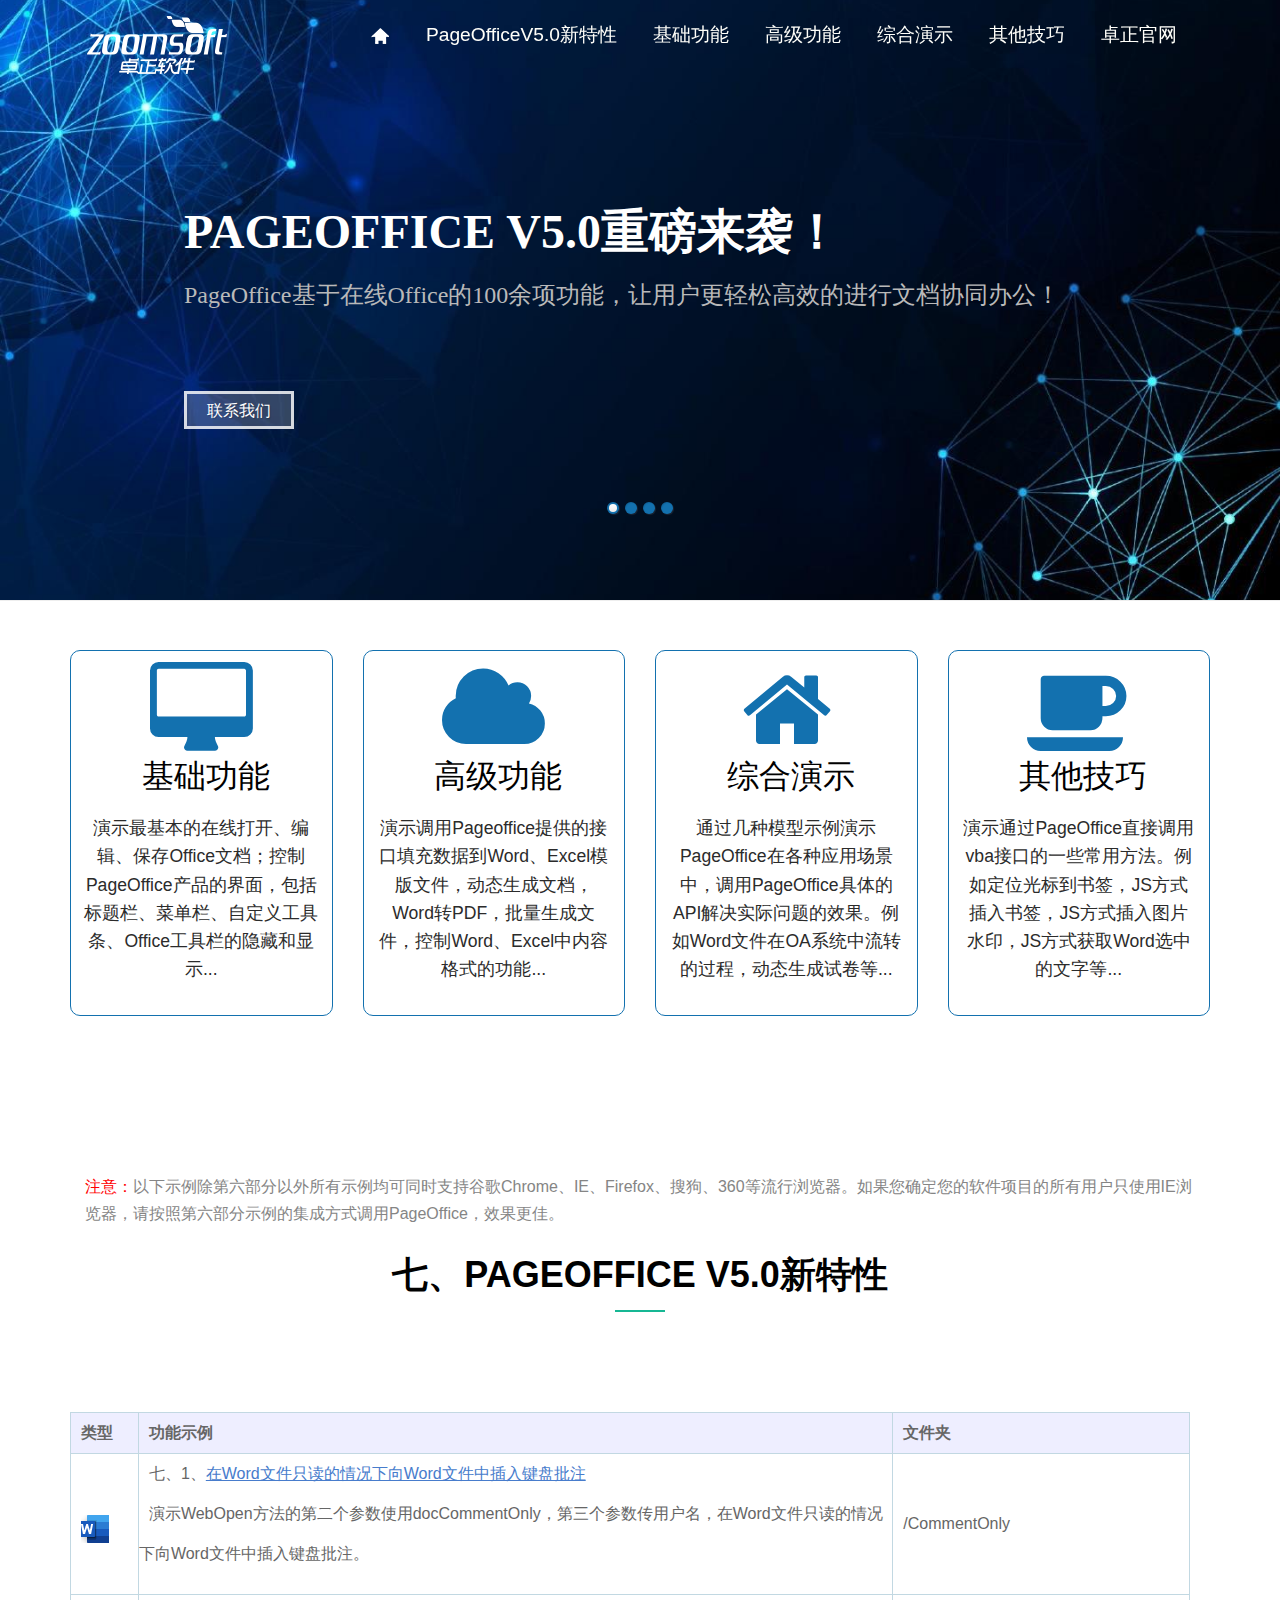
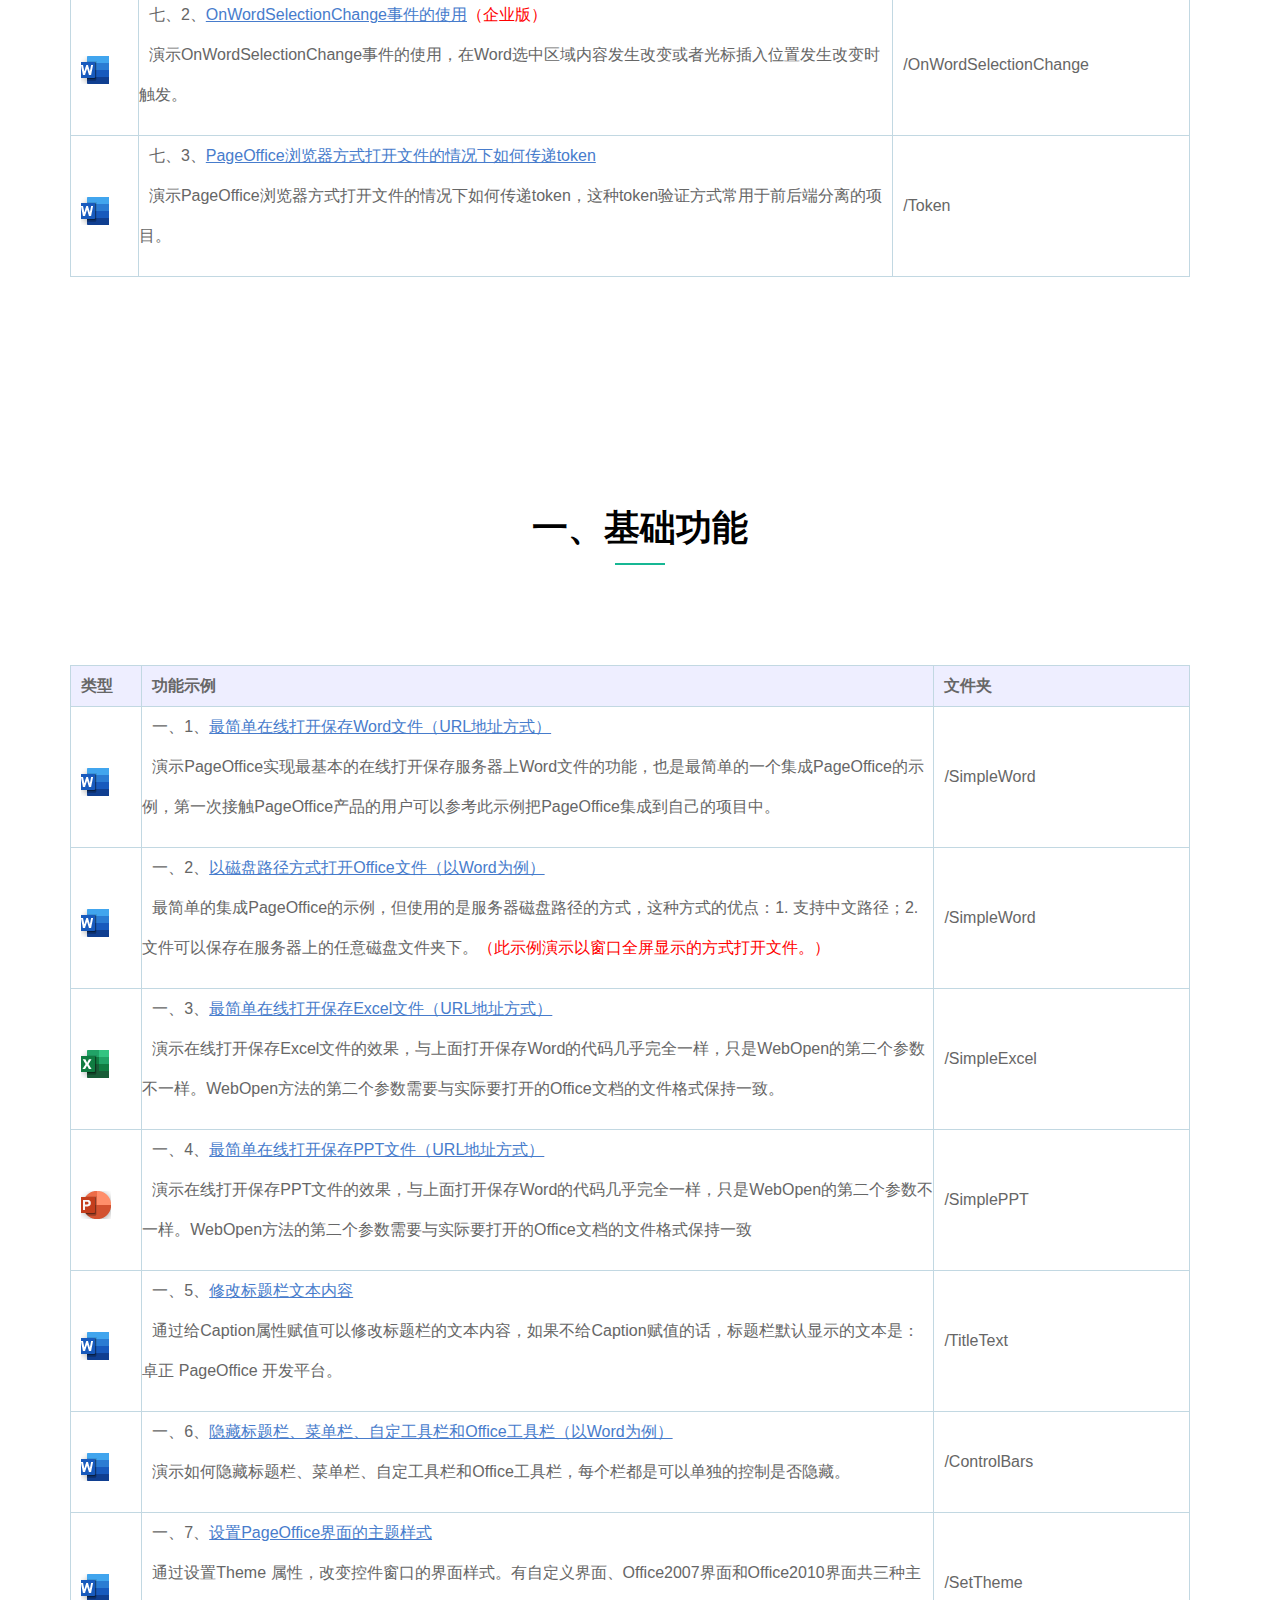
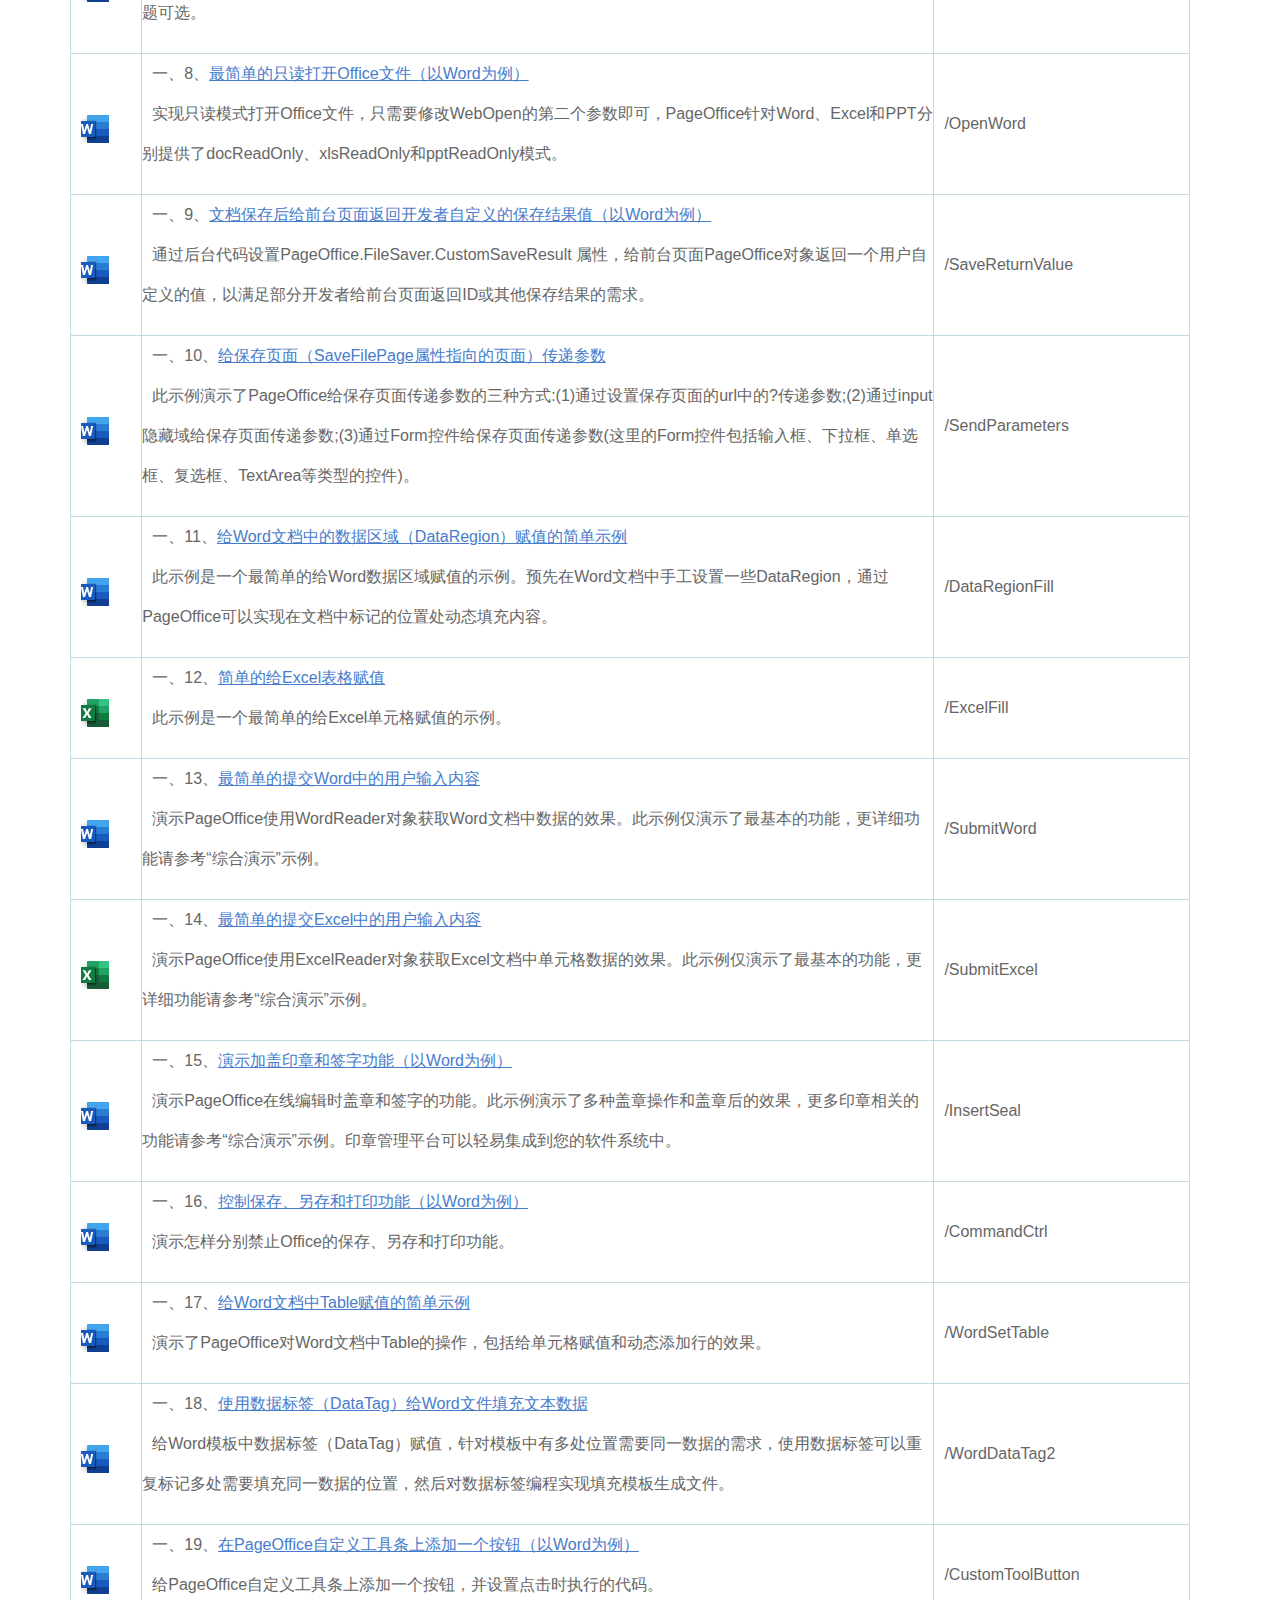
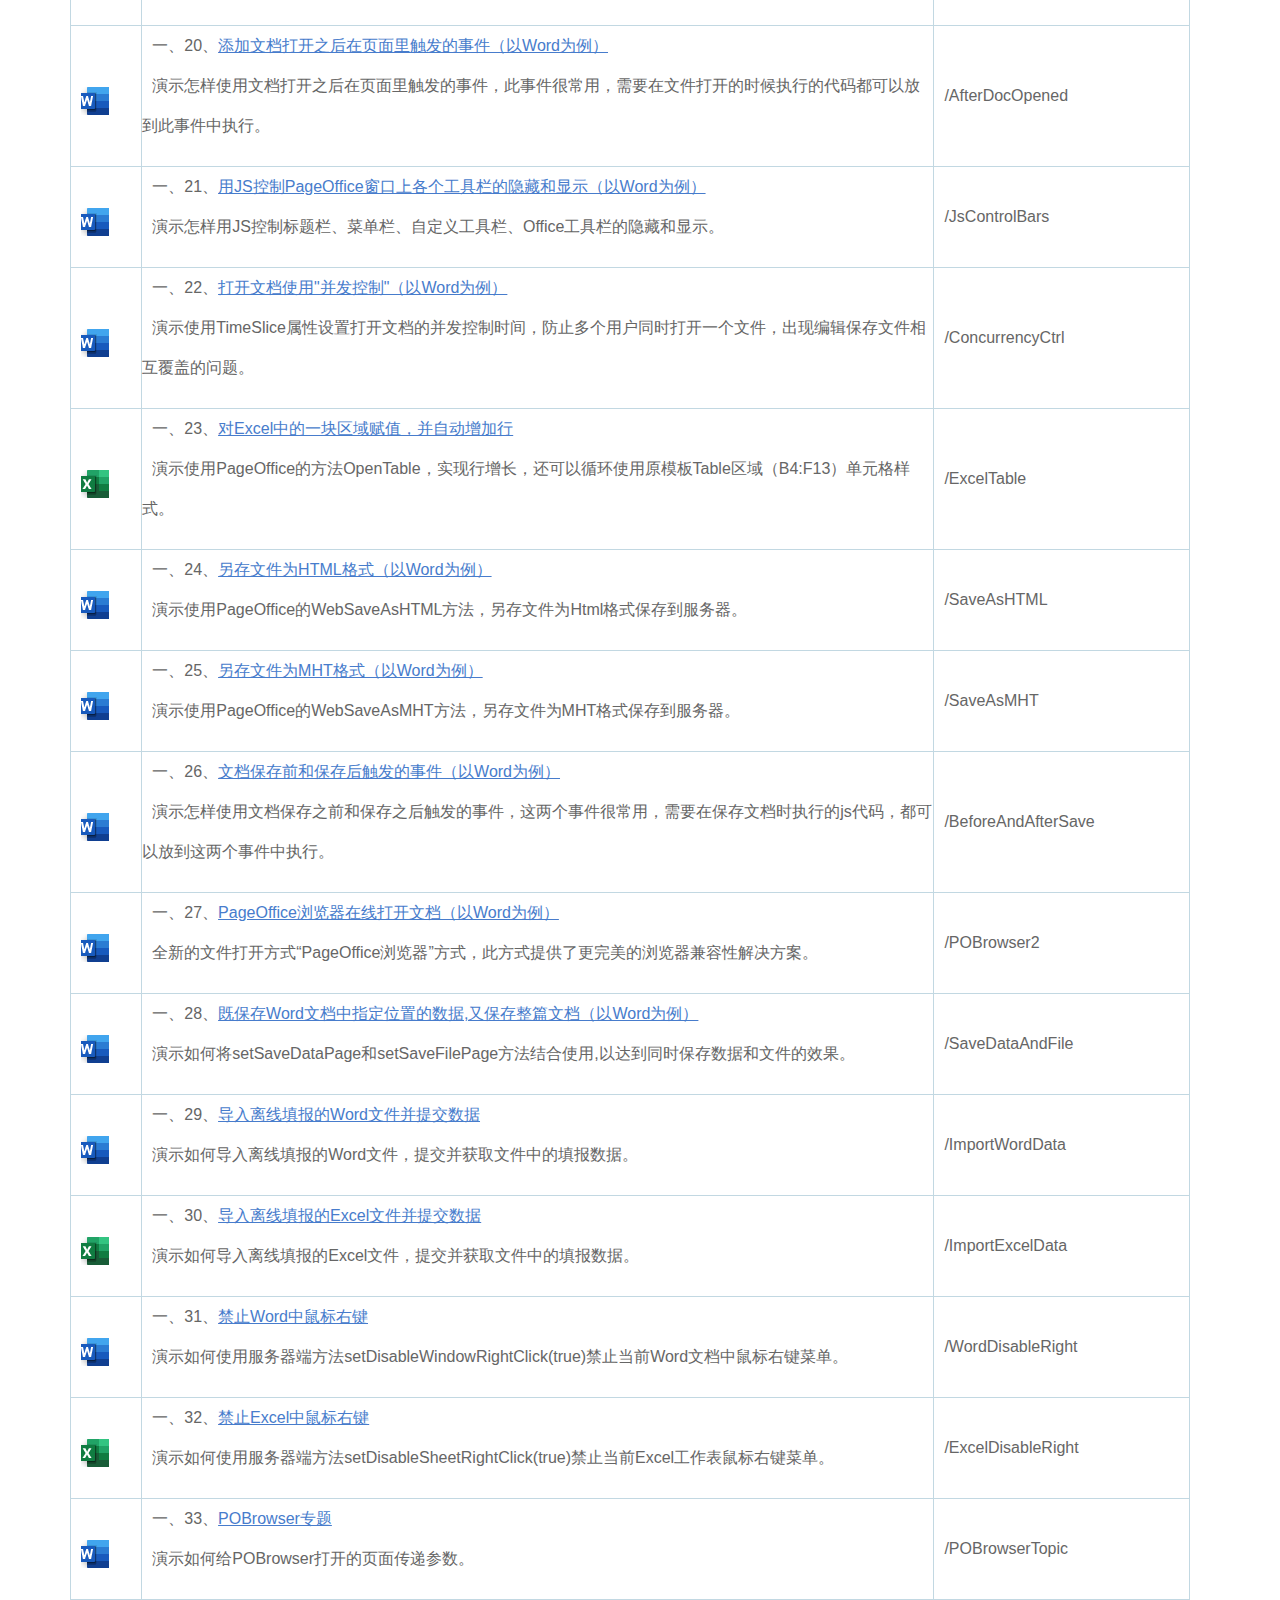
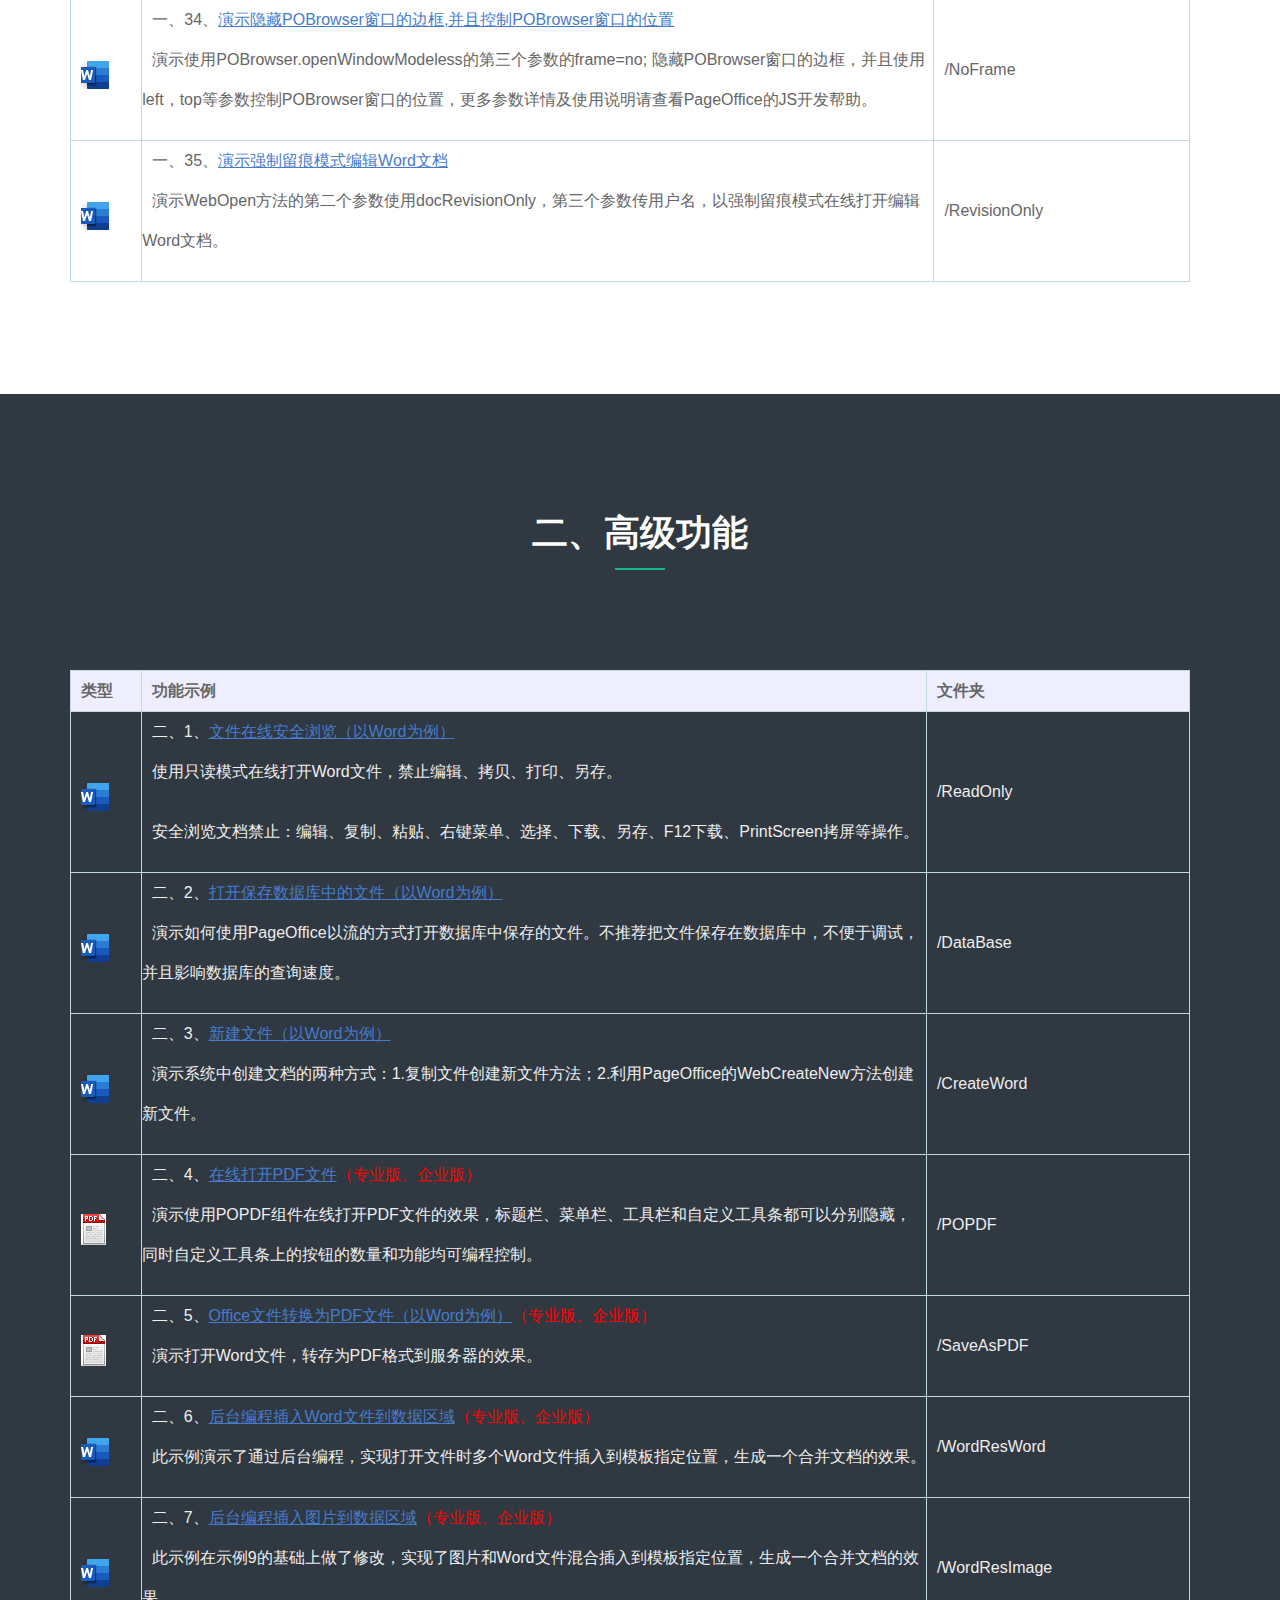
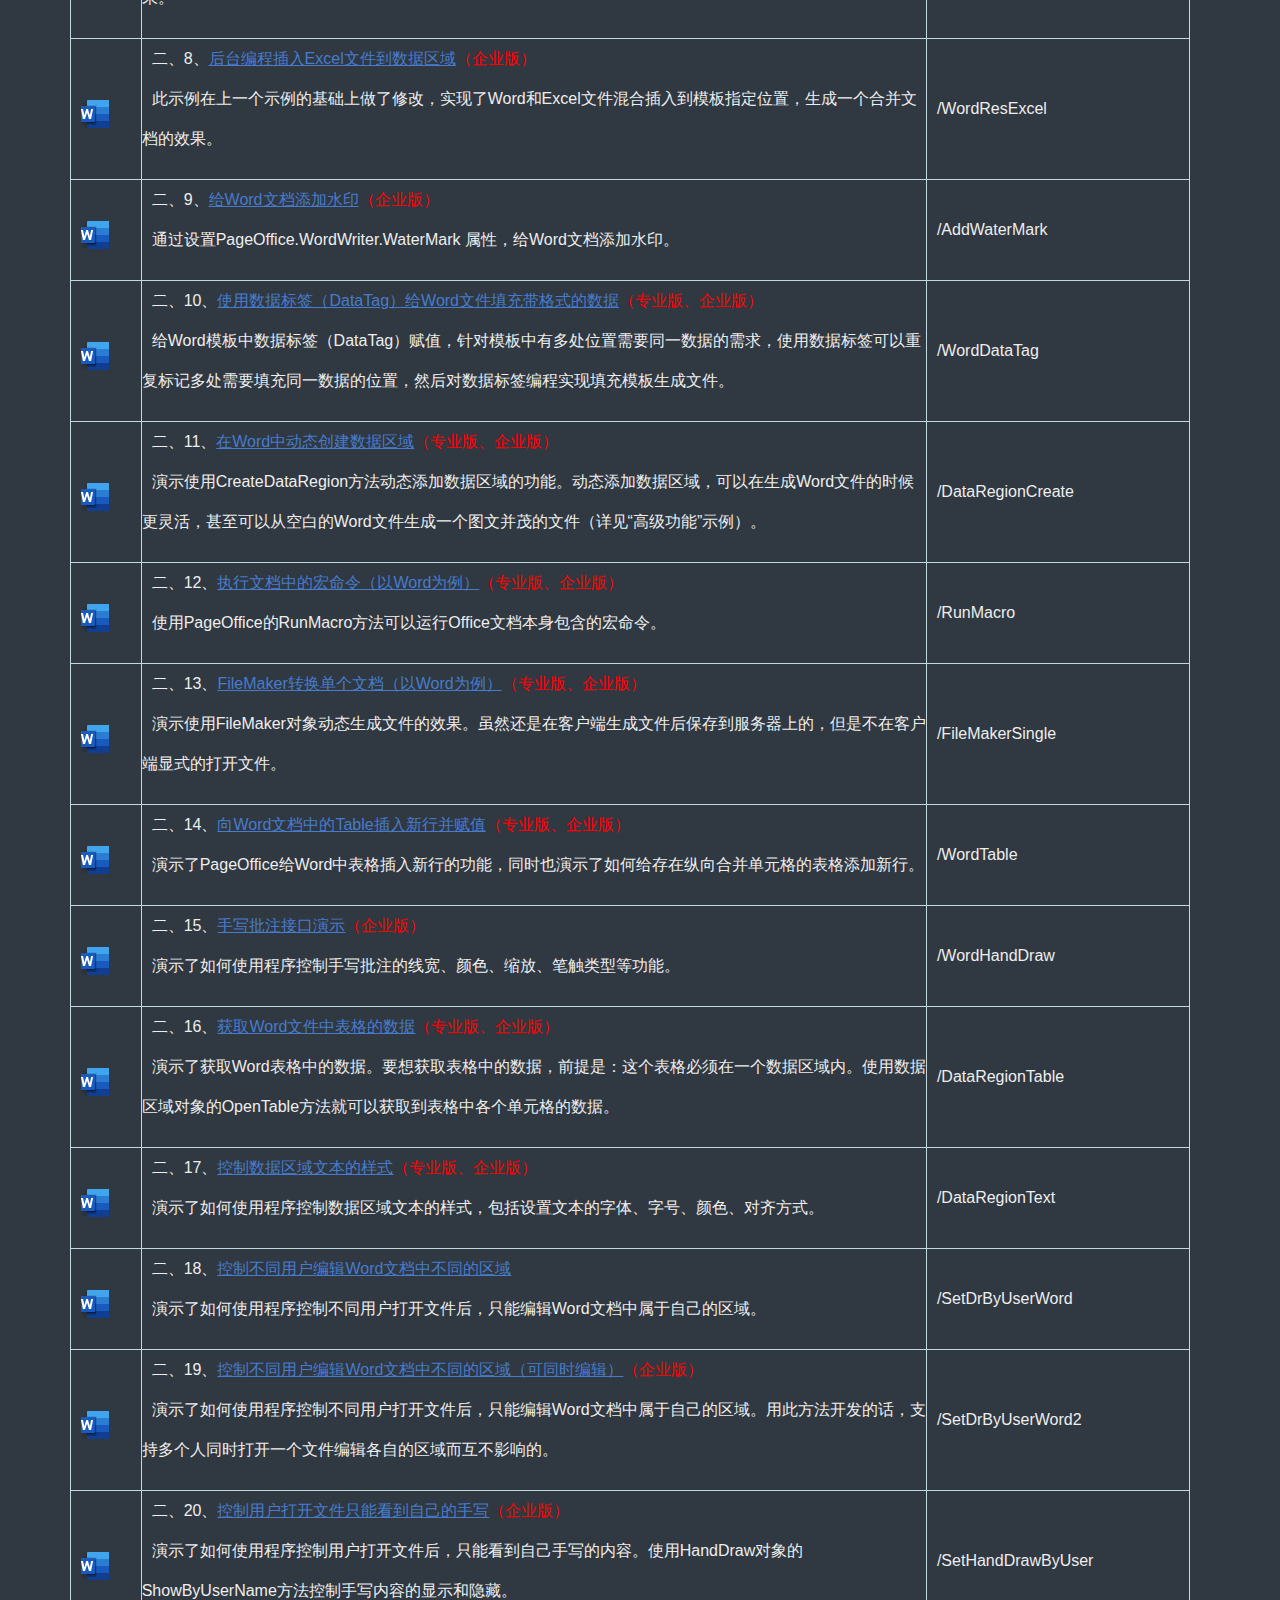
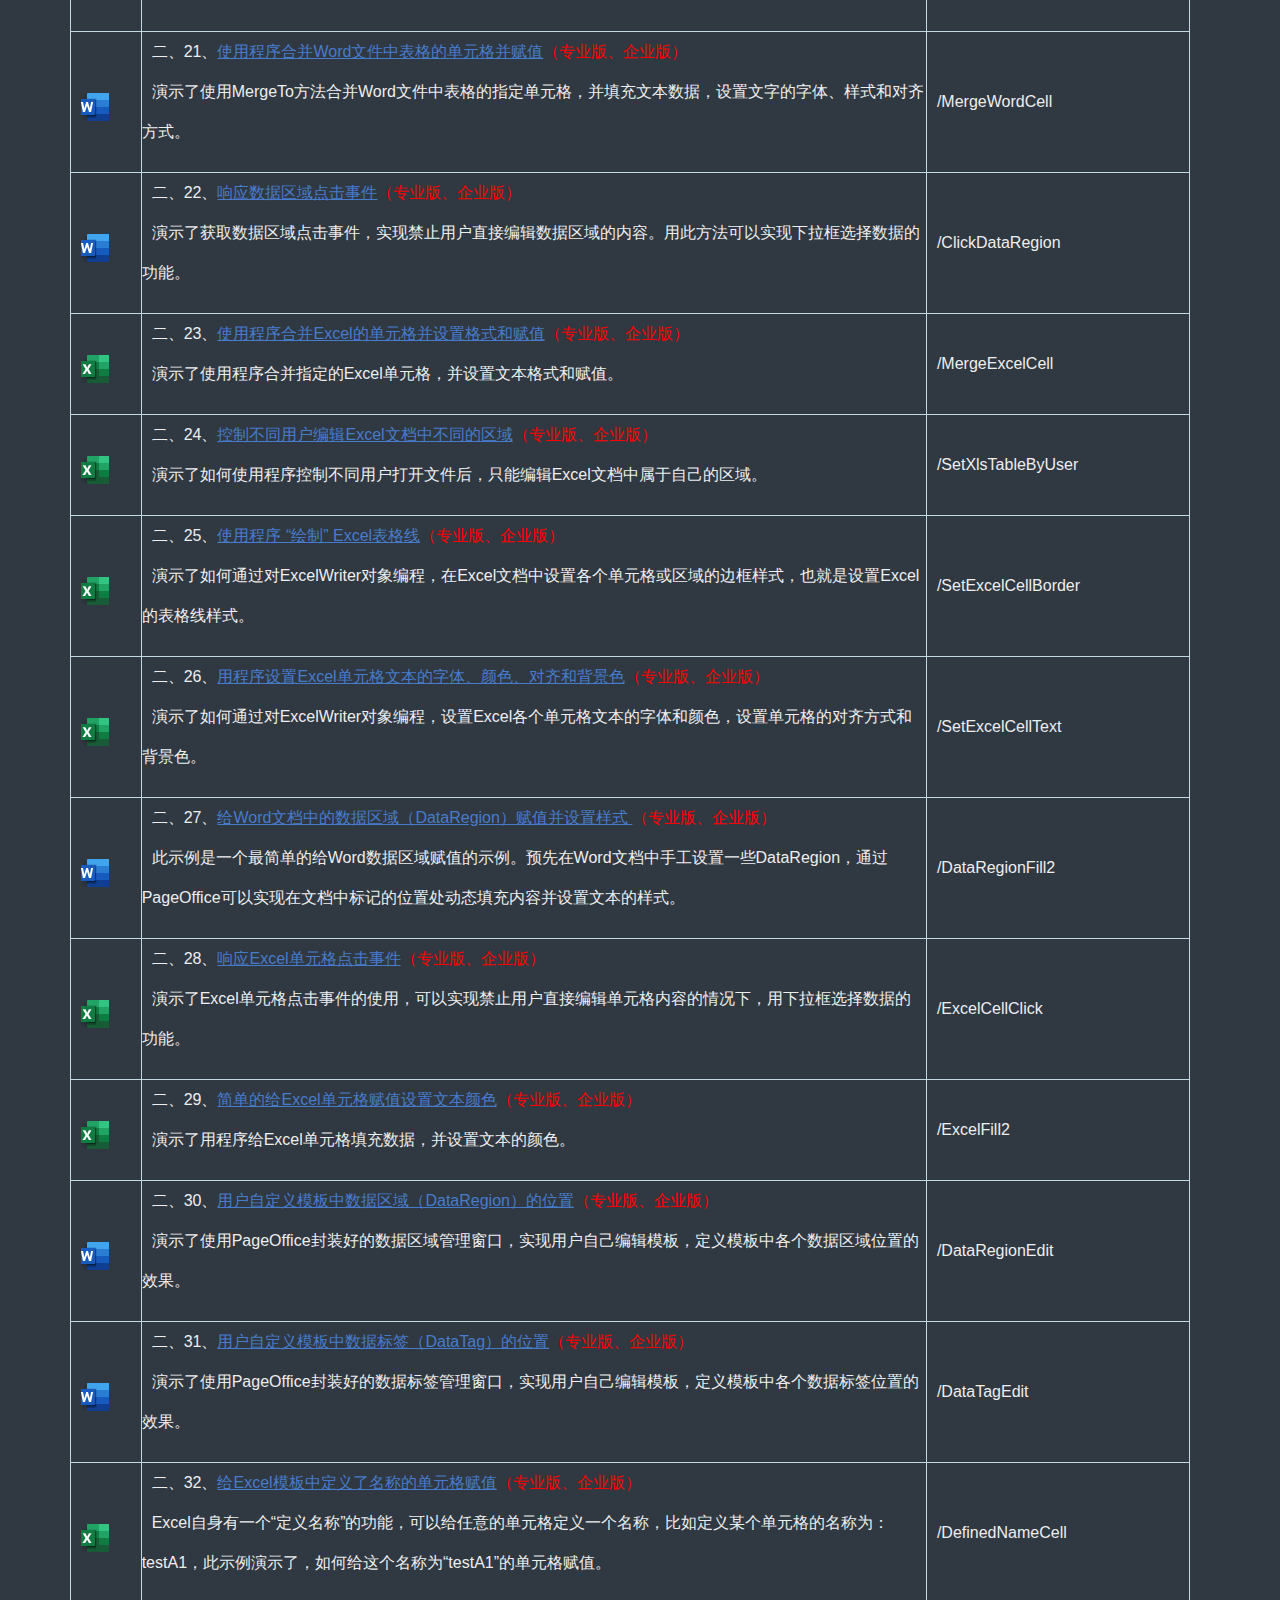
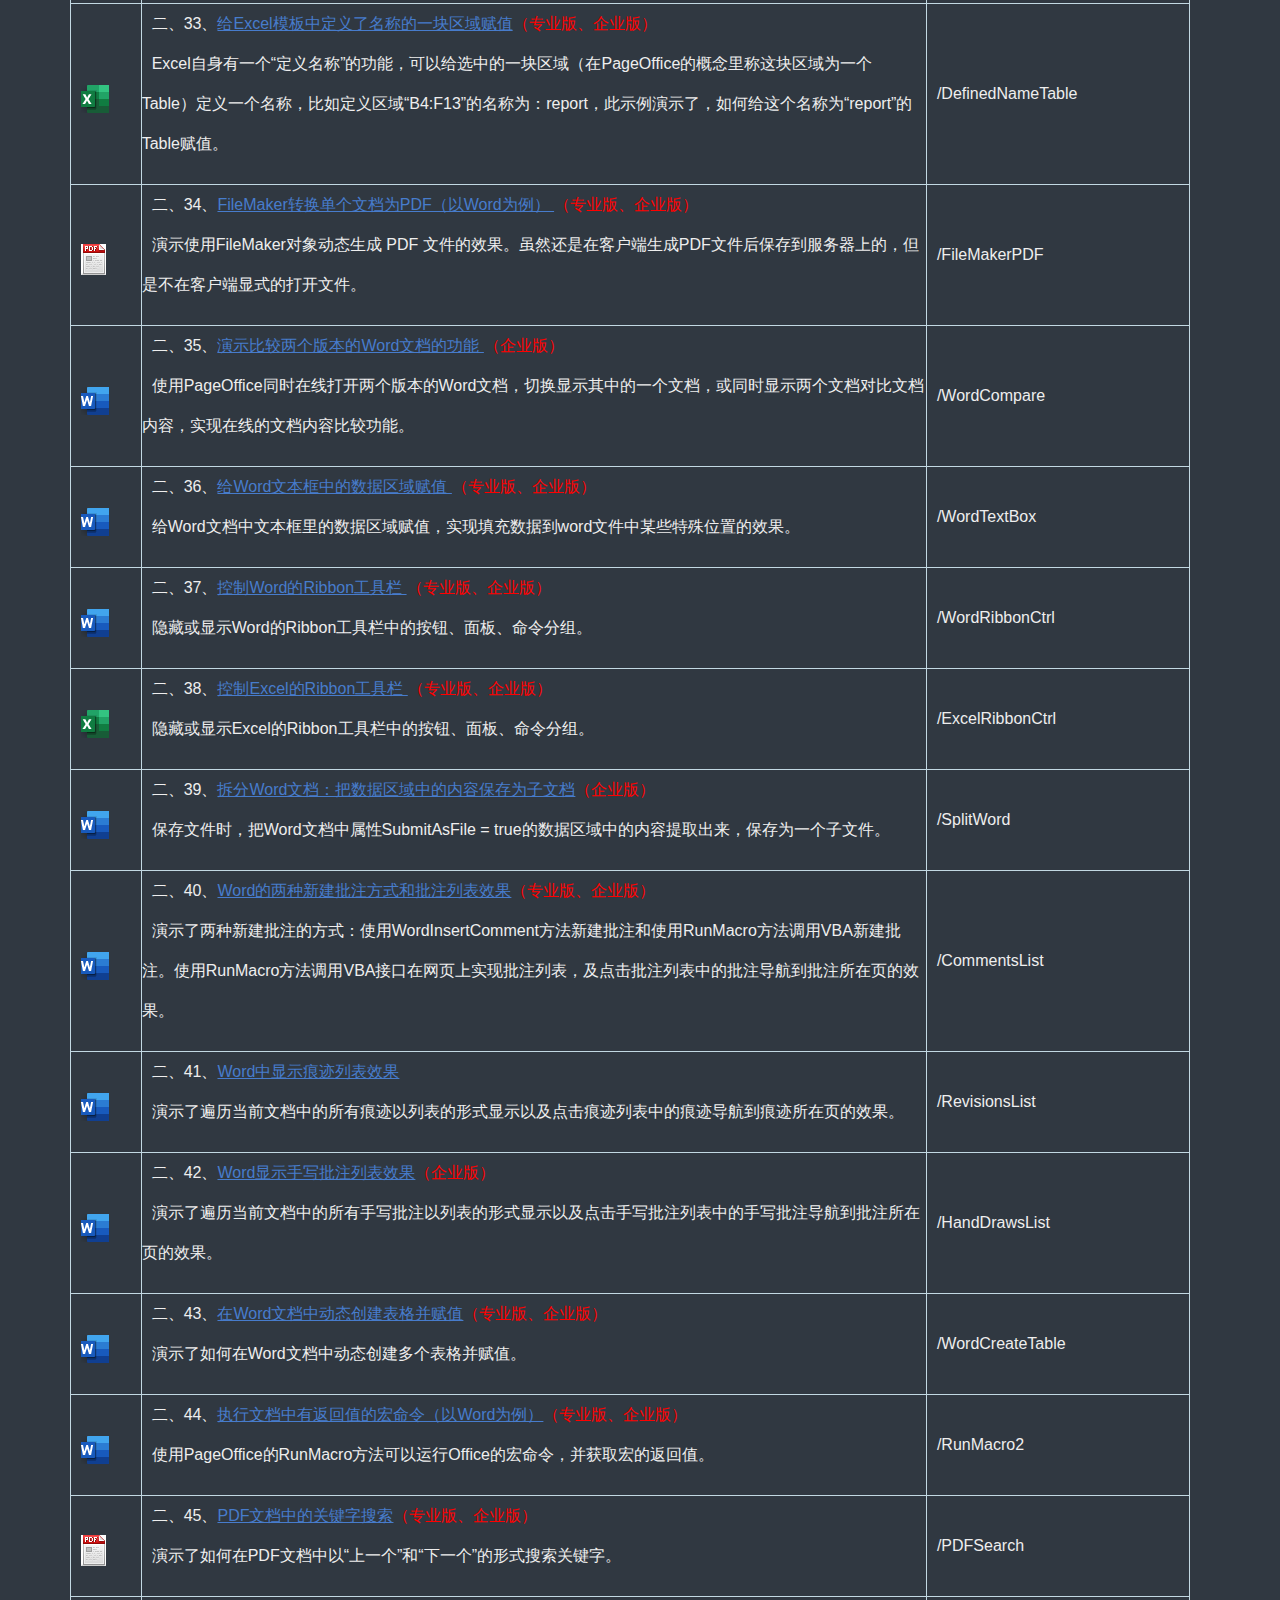
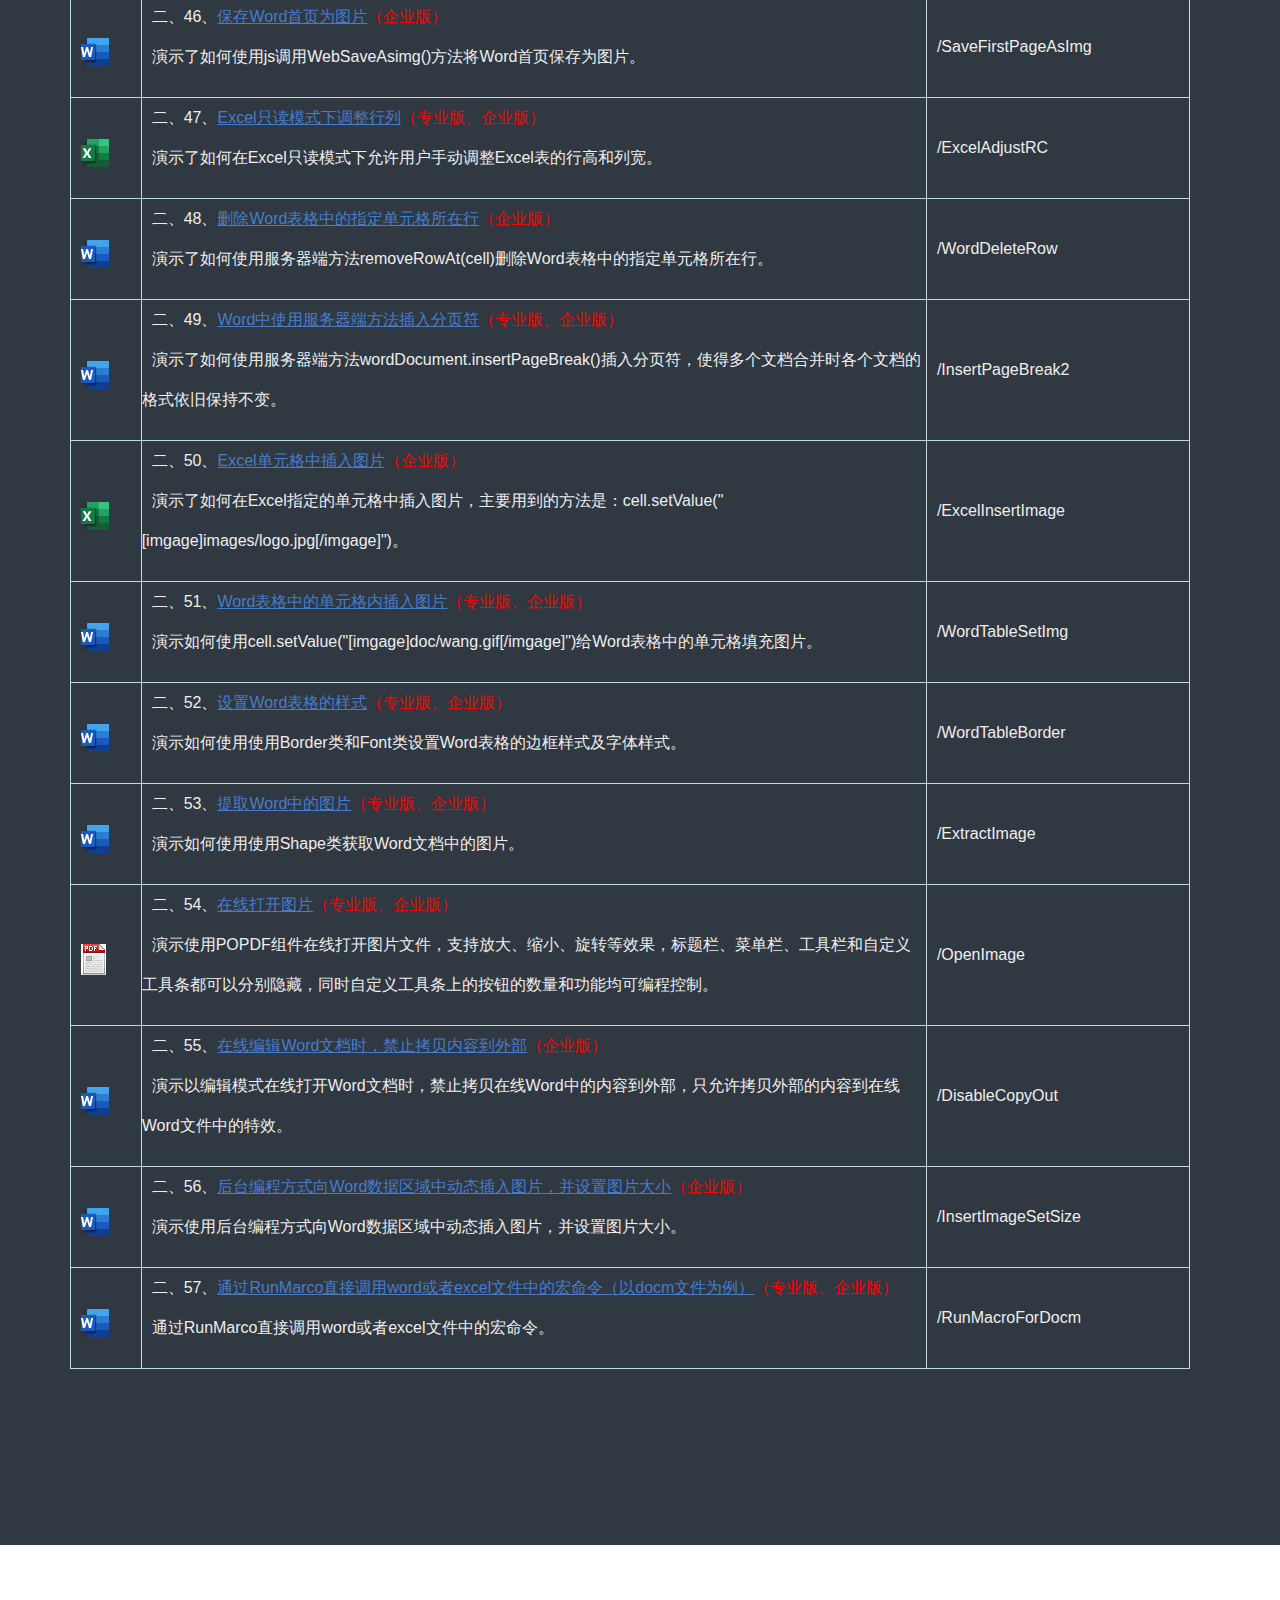
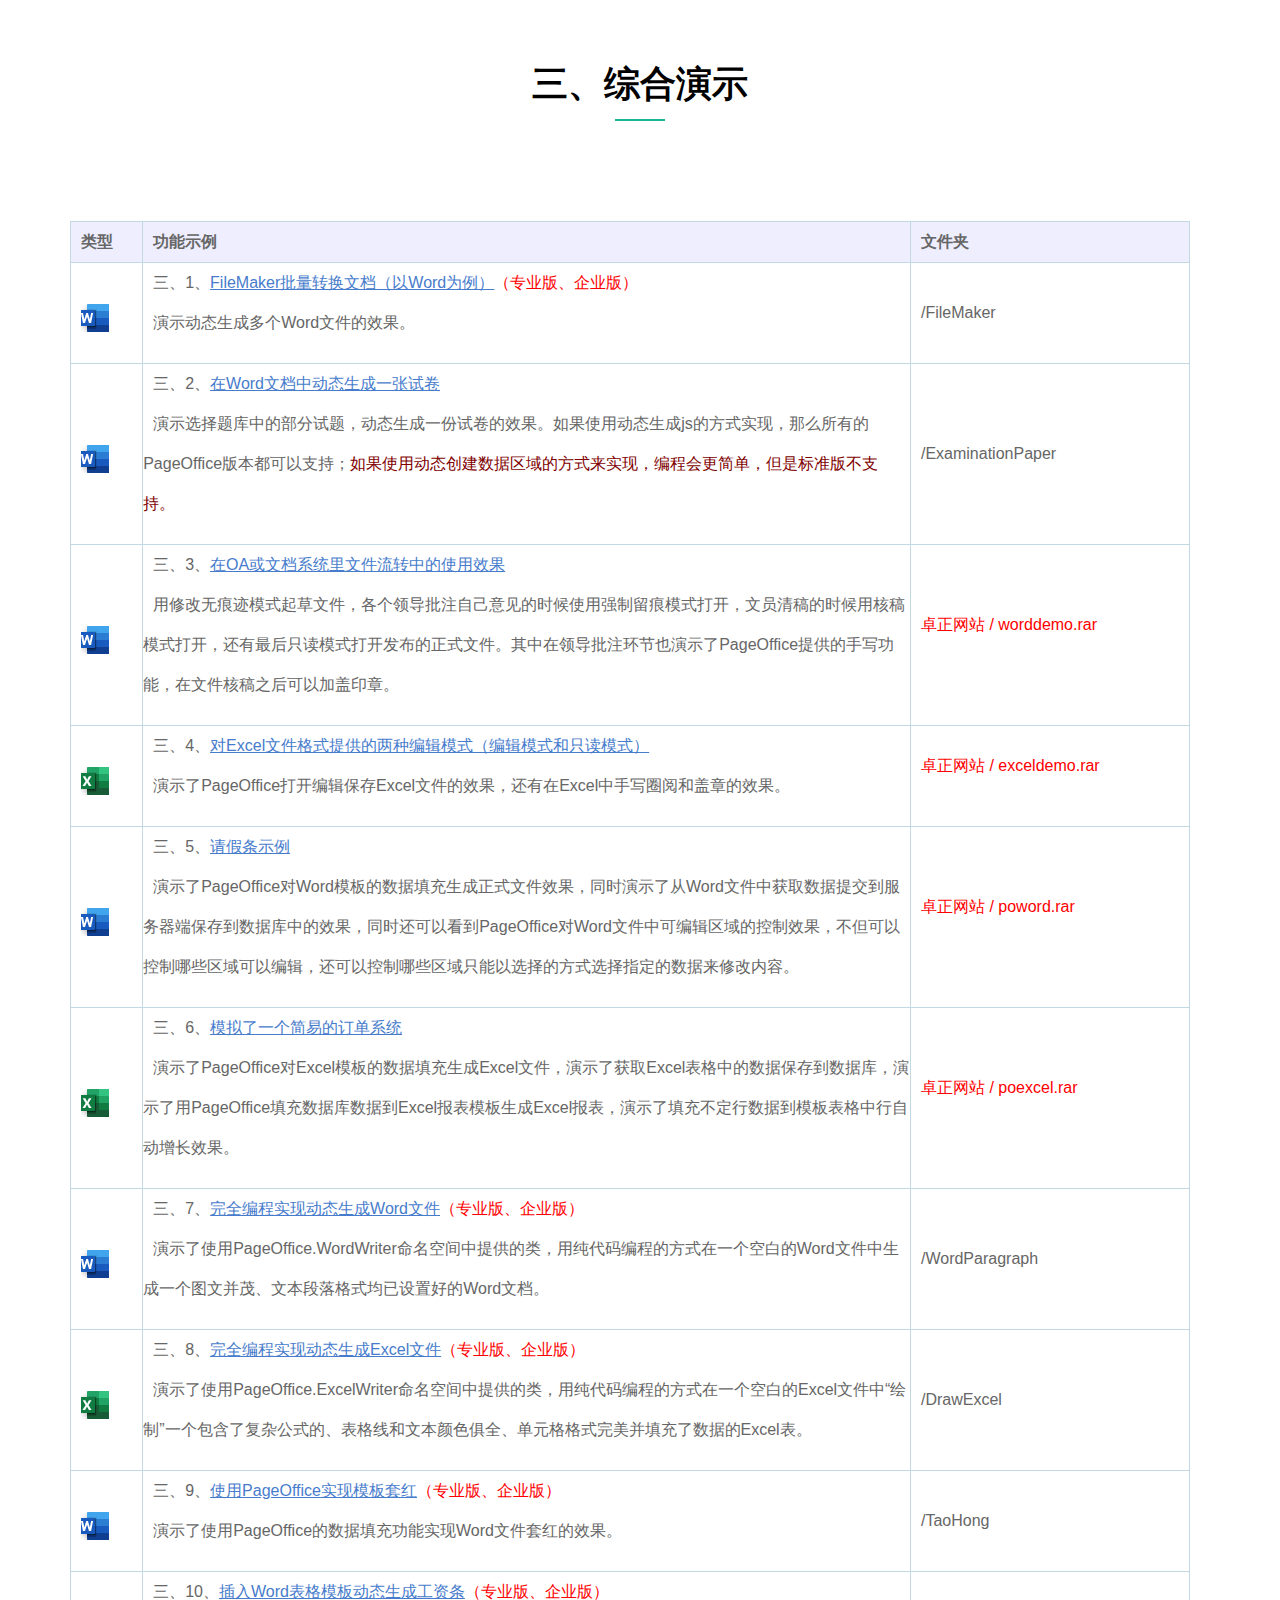
==== index.html @ b0619dce "第一次添加项目" ====
﻿<!doctype html>
<!--[if IE 7 ]>
<html lang="en-gb" class="isie ie7 oldie no-js"> <![endif]-->
<!--[if IE 8 ]>
<html lang="en-gb" class="isie ie8 oldie no-js"> <![endif]-->
<!--[if IE 9 ]>
<html lang="en-gb" class="isie ie9 no-js"> <![endif]-->
<!--[if (gt IE 9)|!(IE)]><!-->
<html lang="en-gb" class="no-js"> <!--<![endif]-->
<head>
    <meta charset="utf-8">
<meta http-equiv="Content-Security-Policy"  content="script-src-elem 'self' 'unsafe-inline' http://127.0.0.1:57070"/>
    <meta name="viewport" content="width=device-width, initial-scale=1, maximum-scale=1">
    <!--[if lt IE 9]>
    <meta http-equiv="X-UA-Compatible" content="IE=edge,chrome=1">
    <![endif]-->
    <title>PageOffice V5.0示例</title>
    <meta name="description" content="">
    <meta name="author" content="WebThemez">
    <!--[if lt IE 9]>
    <script src="http://html5shim.googlecode.com/svn/trunk/html5.js"></script>
    <![endif]-->
    <!--[if lte IE 8]>
    <script type="text/javascript" src="http://explorercanvas.googlecode.com/svn/trunk/excanvas.js"></script>
    <![endif]-->
    <link rel="stylesheet" href="css/bootstrap.min.css"/>
    <link rel="stylesheet" type="text/css" href="css/isotope.css" media="screen"/>
    <link rel="stylesheet" href="js/fancybox/jquery.fancybox.css" type="text/css" media="screen"/>
    <link rel="stylesheet" type="text/css" href="css/da-slider.css"/>
    <link rel="stylesheet" href="css/styles.css"/>
    <!-- Font Awesome -->
    <link href="font/css/font-awesome.min.css" rel="stylesheet">
    <!-- Samples5 Theme style  -->
    <link rel="stylesheet" href="css/style2.css">
    <link rel="stylesheet" href="css/style3.css">
    <link rel="shortcut icon" href="#"/>
    <!--pageoffice.js一定要引用--->
    <script type="text/javascript" src="pageoffice.js"></script>
</head>
<body>
<header class="header">
    <div id="main-nav">
        <nav class="navbar navbar-inverse container" role="navigation" style="margin: 0 auto;">
            <div class="navbar-header">
                <button type="button" id="nav-toggle" class="navbar-toggle" data-toggle="collapse"
                        data-target="#main-nav">
                    <span class="sr-only">Toggle navigation</span>
                    <span class="icon-bar"></span>
                    <span class="icon-bar"></span>
                    <span class="icon-bar"></span>
                </button>
                <a href="#" class="navbar-brand scroll-top logo"><img src="images/logo.png" alt="skytouch"/></a>
            </div>
            <!--/.navbar-header-->
            <div class="collapse navbar-collapse">
                <ul class="nav navbar-nav" id="mainNav" style="height:78px;">
                    <li class="active"><a href="#home" class="scroll-link"><img src="images/home.png"></a></li>
                    <li style="height:0;width:0;visibility:hidden;"><a href="#describe"
                                                                       class="scroll-link isotopeWrapper">功能描述</a></li>
                    <li><a href="#new" class="scroll-link">PageOfficeV5.0新特性</a></li>
                    <li><a href="#jichu" class="scroll-link">基础功能</a></li>
                    <li><a href="#gaoji" class="scroll-link">高级功能</a></li>
                    <li><a href="#zonghe" class="scroll-link">综合演示</a></li>
                    <li><a href="#qita" class="scroll-link">其他技巧</a></li>
                    <li><a href="http://www.zhuozhengsoft.com" target="_blank" class="scroll-link">卓正官网</a></li>
                </ul>
            </div>

            <!--/.navbar-collapse-->
        </nav>
        <!--/.navbar-->
    </div>
    <!--/.container-->
</header>
<!--/.header-->
<div id="#top"></div>
<section id="home" class="page-section">
    <div class="banner-container">
        <div class="container banner-content">
            <div id="da-slider" class="da-slider">
                <div class="da-slide">
                    <h2>PAGEOFFICE V5.0重磅来袭！</h2>
                    <p>PageOffice基于在线Office的100余项功能，让用户更轻松高效的进行文档协同办公！</p>
                    <a href="http://www.zhuozhengsoft.com/about/about/" target="_blank" class="da-link button-outline">联系我们</a>
                    <div class="da-img"></div>
                </div>
                <div class="da-slide">
                    <h2>新功能一</h2>
                    <p>PageOffice V5.0产品用户界面简洁大方，完美支持高分屏显示效果！</p>
                    <a href="http://www.zhuozhengsoft.com/about/about/" target="_blank" class="da-link button-outline">联系我们</a>
                    <div class="da-img"></div>
                </div>
                <div class="da-slide">
                    <h2>新功能二</h2>
                    <p>实现所有浏览器弹出PageOffice窗口时，不再出现询问是否打开的确认框，简化操作步骤，大大提高了用户使用体验!</p>
                    <a href="http://www.zhuozhengsoft.com/about/about/" target="_blank" class="da-link button-outline">联系我们</a>
                    <div class="da-img"></div>
                </div>
                <div class="da-slide">
                    <h2>新功能三</h2>
                    <p>新增支持ASP.NET Core3.0！</p>
                    <a href="http://www.zhuozhengsoft.com/about/about/" target="_blank" class="da-link button-outline">联系我们</a>
                    <div class="da-img"></div>
                </div>
                <nav class="da-arrows">
                    <span class="da-arrows-prev"></span>
                    <span class="da-arrows-next"></span>
                </nav>
            </div>
        </div>
    </div>
    <!--/.container-->
</section>

<section id="describe" class="page-section pDark pdingBtm30">
    <div class="container">
        <div class="heading text-center">
            <!-- Heading -->
            <h2></h2>
            <p></p>
        </div>
        <div class="row">
            <div class="col-md-3 col-sm-6">
                <div class="tray text-center">
                    <h3><i class="fa fa-desktop color"></i> &nbsp;基础功能</h3>
                    <!-- Paragraph -->
                    <p>演示最基本的在线打开、编辑、保存Office文档；控制PageOffice产品的界面，包括标题栏、菜单栏、自定义工具条、Office工具栏的隐藏和显示...</p>
                </div>
            </div>
            <div class="col-md-3 col-sm-6">
                <div class="tray text-center">
                    <!-- Heading -->
                    <h3><i class="fa fa-cloud color"></i> &nbsp;高级功能</h3>
                    <!-- Paragraph -->
                    <p>演示调用Pageoffice提供的接口填充数据到Word、Excel模版文件，动态生成文档，Word转PDF，批量生成文件，控制Word、Excel中内容格式的功能... </p>
                </div>
            </div>
            <div class="col-md-3 col-sm-6">
                <div class="tray text-center">
                    <!-- Heading -->
                    <h3><i class="fa fa-home color"></i> &nbsp;综合演示</h3>
                    <!-- Paragraph -->
                    <p>通过几种模型示例演示PageOffice在各种应用场景中，调用PageOffice具体的API解决实际问题的效果。例如Word文件在OA系统中流转的过程，动态生成试卷等...</p>
                </div>
            </div>
            <div class="col-md-3 col-sm-6">
                <div class="tray text-center">
                    <!-- Heading -->
                    <h3><i class="fa fa-coffee color"></i> &nbsp;其他技巧</h3>
                    <!-- Paragraph -->
                    <p>演示通过PageOffice直接调用vba接口的一些常用方法。例如定位光标到书签，JS方式插入书签，JS方式插入图片水印，JS方式获取Word选中的文字等...</p>
                </div>
            </div>
        </div>
    </div>
    <!--/.container-->
</section>

<div id="gtco-features">
    <div class="gtco-container">
        <p><font color="red">注意：</font>以下示例除第六部分以外所有示例均可同时支持谷歌Chrome、IE、Firefox、搜狗、360等流行浏览器。如果您确定您的软件项目的所有用户只使用IE浏览器，请按照第六部分示例的集成方式调用PageOffice，效果更佳。
        </p>
        <div class="row">
            <div class="col-md-8 col-md-offset-2 text-center gtco-heading" id="new">
                <h2>七、PAGEOFFICE v5.0新特性</h2>
            </div>
        </div>
        <div class="row">
            <table class="zz-talbe">
                <thead>
                <tr>
                    <th style="width:45px;">类型</th>
                    <th style="width:500px;">功能示例</th>
                    <th style="width:120px;">文件夹</th>
                </tr>
                </thead>
                <tbody>
                <tr>
                    <td><img src="images/office-1.png"/></td>
                    <td>七、1、<a
                            href="javascript:POBrowser.openWindowModeless('CommentOnly/Word.jsp',  'width=1150px;height=900px;');">在Word文件只读的情况下向Word文件中插入键盘批注</a>
<!--
               <input type="button" value="test" onclick="test()"/>
 <input type="button" value="test2" onclick="test2()"/>
-->
                        <p>演示WebOpen方法的第二个参数使用docCommentOnly，第三个参数传用户名，在Word文件只读的情况下向Word文件中插入键盘批注。</p>
                    </td>
                    <td>/CommentOnly</td>
                </tr>
                <tr>
                    <td><img src="images/office-1.png"/></td>
                    <td>七、2、<a
                            href="javascript:POBrowser.openWindowModeless('OnWordSelectionChange/Word.jsp',  'width=1150px;height=900px;');">OnWordSelectionChange事件的使用</a><span
                            style=" color:Red;">（企业版）</span>
                        <p>演示OnWordSelectionChange事件的使用，在Word选中区域内容发生改变或者光标插入位置发生改变时触发。</p>
                    </td>
                    <td>/OnWordSelectionChange</td>
                </tr>
				 <tr>
                    <td><img src="images/office-1.png"/></td>
                    <td>七、3、<a
                            href="Token/index.html" target="_blank">PageOffice浏览器方式打开文件的情况下如何传递token</a>
                        <p>演示PageOffice浏览器方式打开文件的情况下如何传递token，这种token验证方式常用于前后端分离的项目。</p>
                    </td>
                    <td>/Token</td>
                </tr>
                </tbody>
            </table>
        </div>
    </div>
</div>

<div id="gtco-features">
    <div class="gtco-container">
        <div class="row">
            <div class="col-md-8 col-md-offset-2 text-center gtco-heading" id="jichu">
                <h2>一、基础功能</h2>
            </div>
        </div>
        <div class="row">
            <table class="zz-talbe">
                <thead>
                <tr>
                    <th style="width:45px;">类型</th>
                    <th style="width:500px;">功能示例</th>
                    <th style="width:120px;">文件夹</th>
                </tr>
                </thead>
                <tbody>
                <tr>
                    <td><img src="images/office-1.png"/></td>
                    <td>一、1、<a
                            href="javascript:POBrowser.openWindowModeless('SimpleWord/Word.jsp', 'width=1050px;height=900px;');">最简单在线打开保存Word文件（URL地址方式）</a>
                        <p>
                            演示PageOffice实现最基本的在线打开保存服务器上Word文件的功能，也是最简单的一个集成PageOffice的示例，第一次接触PageOffice产品的用户可以参考此示例把PageOffice集成到自己的项目中。
						</p>
					</td>
                    <td>/SimpleWord</td>
                </tr>
                <tr>
                    <td><img src="images/office-1.png"/></td>
                    <td>一、2、<a
                            href="javascript:POBrowser.openWindowModeless('SimpleWord/Word1.jsp', 'fullscreen=yes;');">以磁盘路径方式打开Office文件（以Word为例）</a>
                        <p>最简单的集成PageOffice的示例，但使用的是服务器磁盘路径的方式，这种方式的优点：1. 支持中文路径；2. 文件可以保存在服务器上的任意磁盘文件夹下。<span
                                style="color:red;">（此示例演示以窗口全屏显示的方式打开文件。）</span></p>
                    </td>

                    <td>/SimpleWord</td>
                </tr>

                <tr>
                    <td><img src="images/office-2.png"/></td>
                    <td>一、3、<a
                            href="javascript:POBrowser.openWindowModeless('SimpleExcel/Excel.jsp','width=1200px;height=800px;');">最简单在线打开保存Excel文件（URL地址方式）</a>
                        <p>
                            演示在线打开保存Excel文件的效果，与上面打开保存Word的代码几乎完全一样，只是WebOpen的第二个参数不一样。WebOpen方法的第二个参数需要与实际要打开的Office文档的文件格式保持一致。</p>
                    </td>
                    <td>/SimpleExcel</td>
                </tr>
                <tr>
                    <td><img src="images/office-3.png"/></td>
                    <td>一、4、<a
                            href="javascript:POBrowser.openWindowModeless('SimplePPT/PPT.jsp','width=1200px;height=800px;');">最简单在线打开保存PPT文件（URL地址方式）</a>
                        <p>
                            演示在线打开保存PPT文件的效果，与上面打开保存Word的代码几乎完全一样，只是WebOpen的第二个参数不一样。WebOpen方法的第二个参数需要与实际要打开的Office文档的文件格式保持一致</p>
                    </td>
                    <td>/SimplePPT</td>
                </tr>
                <tr>
                    <td><img src="images/office-1.png"/></td>
                    <td>一、5、<a
                            href="javascript:POBrowser.openWindowModeless('TitleText/Word.jsp' , 'width=1200px;height=800px;');">修改标题栏文本内容</a>
                        <p>通过给Caption属性赋值可以修改标题栏的文本内容，如果不给Caption赋值的话，标题栏默认显示的文本是：卓正 PageOffice 开发平台。</p>
                    </td>
                    <td>/TitleText</td>
                </tr>
                <tr>
                    <td><img src="images/office-1.png"/></td>
                    <td>一、6、<a
                            href="javascript:POBrowser.openWindowModeless('ControlBars/OpenWord.jsp' , 'width=1200px;height=800px;');">隐藏标题栏、菜单栏、自定工具栏和Office工具栏（以Word为例）</a>
                        <p>演示如何隐藏标题栏、菜单栏、自定工具栏和Office工具栏，每个栏都是可以单独的控制是否隐藏。</p>
                    </td>
                    <td>/ControlBars</td>
                </tr>
                <tr>
                    <td><img src="images/office-1.png"/></td>
                    <td>一、7、<a
                            href="javascript:POBrowser.openWindowModeless('SetTheme/Word.jsp' , 'width=1200px;height=800px;');">设置PageOffice界面的主题样式</a>
                        <p>通过设置Theme 属性，改变控件窗口的界面样式。有自定义界面、Office2007界面和Office2010界面共三种主题可选。</p>
                    </td>
                    <td>/SetTheme</td>
                </tr>
                <tr>
                    <td><img src="images/office-1.png"/></td>
                    <td>一、8、<a
                            href="javascript:POBrowser.openWindowModeless('OpenWord/OpenWord.jsp' , 'width=1200px;height=800px;');">最简单的只读打开Office文件（以Word为例）</a>
                        <p>
                            实现只读模式打开Office文件，只需要修改WebOpen的第二个参数即可，PageOffice针对Word、Excel和PPT分别提供了docReadOnly、xlsReadOnly和pptReadOnly模式。</p>

                    </td>
                    <td>/OpenWord</td>
                </tr>
                <tr>
                    <td><img src="images/office-1.png"/></td>
                    <td>一、9、<a
                            href="javascript:POBrowser.openWindowModeless('SaveReturnValue/SaveReturnValue.jsp' , 'width=1200px;height=800px;');">文档保存后给前台页面返回开发者自定义的保存结果值（以Word为例）</a>
                        <p>通过后台代码设置PageOffice.FileSaver.CustomSaveResult
                            属性，给前台页面PageOffice对象返回一个用户自定义的值，以满足部分开发者给前台页面返回ID或其他保存结果的需求。</p>
                    </td>
                    <td>/SaveReturnValue</td>
                </tr>
                <tr>
                    <td><img src="images/office-1.png"/></td>
                    <td>一、10、<a
                            href="javascript:POBrowser.openWindowModeless('SendParameters/SendParameters.jsp' , 'width=1200px;height=800px;');">给保存页面（SaveFilePage属性指向的页面）传递参数</a>
                        <p>
                            此示例演示了PageOffice给保存页面传递参数的三种方式:(1)通过设置保存页面的url中的?传递参数;(2)通过input隐藏域给保存页面传递参数;(3)通过Form控件给保存页面传递参数(这里的Form控件包括输入框、下拉框、单选框、复选框、TextArea等类型的控件)。</p>
                    </td>
                    <td>/SendParameters</td>
                </tr>
                <tr>
                    <td><img src="images/office-1.png"/></td>
                    <td>一、11、<a
                            href="javascript:POBrowser.openWindowModeless('DataRegionFill/DataRegionFill.jsp' , 'width=1200px;height=800px;');">给Word文档中的数据区域（DataRegion）赋值的简单示例</a>
                        <p>此示例是一个最简单的给Word数据区域赋值的示例。预先在Word文档中手工设置一些DataRegion，通过PageOffice可以实现在文档中标记的位置处动态填充内容。</p>
                    </td>
                    <td>/DataRegionFill</td>
                </tr>
                <tr>
                    <td><img src="images/office-2.png"/></td>
                    <td>一、12、<a
                            href="javascript:POBrowser.openWindowModeless('ExcelFill/ExcelFill.jsp' , 'width=1200px;height=800px;');">简单的给Excel表格赋值</a>
                        <p>此示例是一个最简单的给Excel单元格赋值的示例。</p>
                    </td>
                    <td>/ExcelFill</td>
                </tr>
                <tr>
                    <td><img src="images/office-1.png"/></td>
                    <td>一、13、<a
                            href="javascript:POBrowser.openWindowModeless('SubmitWord/SubmitWord.jsp' , 'width=1200px;height=800px;');">最简单的提交Word中的用户输入内容</a>
                        <p>演示PageOffice使用WordReader对象获取Word文档中数据的效果。此示例仅演示了最基本的功能，更详细功能请参考“综合演示”示例。</p>
                    </td>
                    <td>/SubmitWord</td>
                </tr>
                <tr>
                    <td><img src="images/office-2.png"/></td>
                    <td>一、14、<a
                            href="javascript:POBrowser.openWindowModeless('SubmitExcel/SubmitExcel.jsp' , 'width=1200px;height=800px;');">最简单的提交Excel中的用户输入内容</a>
                        <p>演示PageOffice使用ExcelReader对象获取Excel文档中单元格数据的效果。此示例仅演示了最基本的功能，更详细功能请参考“综合演示”示例。</p>
                    </td>
                    <td>/SubmitExcel</td>
                </tr>

                <tr>
                    <td><img src="images/office-1.png"/></td>
                    <td>一、15、<a href="InsertSeal/index.jsp" target="_blank">演示加盖印章和签字功能（以Word为例）</a>
                        <p>演示PageOffice在线编辑时盖章和签字的功能。此示例演示了多种盖章操作和盖章后的效果，更多印章相关的功能请参考“综合演示”示例。印章管理平台可以轻易集成到您的软件系统中。</p>
                    </td>
                    <td>/InsertSeal</td>
                </tr>

                <tr>
                    <td><img src="images/office-1.png"/></td>
                    <td>一、16、<a
                            href="javascript:POBrowser.openWindowModeless('CommandCtrl/Word.jsp','width=1200px;height=800px;');">控制保存、另存和打印功能（以Word为例）</a>
                        <p>演示怎样分别禁止Office的保存、另存和打印功能。</p>
                    </td>
                    <td>/CommandCtrl</td>
                </tr>
                <tr>
                    <td><img src="images/office-1.png"/></td>
                    <td>一、17、<a
                            href="javascript:POBrowser.openWindowModeless('WordSetTable/WordSetTable.jsp' , 'width=1200px;height=800px;');">给Word文档中Table赋值的简单示例</a>
                        <p>演示了PageOffice对Word文档中Table的操作，包括给单元格赋值和动态添加行的效果。</p>
                    </td>
                    <td>/WordSetTable</td>
                </tr>
                <tr>
                    <td><img src="images/office-1.png"/></td>
                    <td>一、18、<a
                            href="javascript:POBrowser.openWindowModeless('WordDataTag2/DataTag.jsp' , 'width=1200px;height=800px;');">使用数据标签（DataTag）给Word文件填充文本数据</a>
                        <p>
                            给Word模板中数据标签（DataTag）赋值，针对模板中有多处位置需要同一数据的需求，使用数据标签可以重复标记多处需要填充同一数据的位置，然后对数据标签编程实现填充模板生成文件。</p>
                    </td>
                    <td>/WordDataTag2</td>
                </tr>
                <tr>
                    <td><img src="images/office-1.png"/></td>
                    <td>一、19、<a
                            href="javascript:POBrowser.openWindowModeless('CustomToolButton/word.jsp' , 'width=1200px;height=800px;');">在PageOffice自定义工具条上添加一个按钮（以Word为例）</a>
                        <p>给PageOffice自定义工具条上添加一个按钮，并设置点击时执行的代码。</p>
                    </td>
                    <td>/CustomToolButton</td>
                </tr>
                <tr>
                    <td><img src="images/office-1.png"/></td>
                    <td>一、20、<a
                            href="javascript:POBrowser.openWindowModeless('AfterDocOpened/Word.jsp' , 'width=1200px;height=800px;');">添加文档打开之后在页面里触发的事件（以Word为例）</a>
                        <p>演示怎样使用文档打开之后在页面里触发的事件，此事件很常用，需要在文件打开的时候执行的代码都可以放到此事件中执行。</p>
                    </td>
                    <td>/AfterDocOpened</td>
                </tr>
                <tr>
                    <td><img src="images/office-1.png"/></td>
                    <td>一、21、<a
                            href="javascript:POBrowser.openWindowModeless('JsControlBars/Word.jsp' , 'width=1200px;height=800px;');">用JS控制PageOffice窗口上各个工具栏的隐藏和显示（以Word为例）</a>
                        <p>演示怎样用JS控制标题栏、菜单栏、自定义工具栏、Office工具栏的隐藏和显示。</p>
                    </td>
                    <td>/JsControlBars</td>
                </tr>
                <tr>
                    <td><img src="images/office-1.png"/></td>
                    <td>一、22、<a href="ConcurrencyCtrl/Default.jsp" target="_blank">打开文档使用"并发控制"（以Word为例）</a>
                        <p>演示使用TimeSlice属性设置打开文档的并发控制时间，防止多个用户同时打开一个文件，出现编辑保存文件相互覆盖的问题。</p>
                    </td>
                    <td>/ConcurrencyCtrl</td>
                </tr>
                <tr>
                    <td><img src="images/office-2.png"/></td>
                    <td>一、23、<a
                            href="javascript:POBrowser.openWindowModeless('ExcelTable/Table.jsp' , 'width=1200px;height=800px;');">对Excel中的一块区域赋值，并自动增加行</a>
                        <p>演示使用PageOffice的方法OpenTable，实现行增长，还可以循环使用原模板Table区域（B4:F13）单元格样式。 </p>
                    </td>
                    <td>/ExcelTable</td>
                </tr>
                <tr>
                    <td><img src="images/office-1.png"/></td>
                    <td>一、24、<a
                            href="javascript:POBrowser.openWindowModeless('SaveAsHTML/Word.jsp' , 'width=1200px;height=800px;');">另存文件为HTML格式（以Word为例）</a>
                        <p>演示使用PageOffice的WebSaveAsHTML方法，另存文件为Html格式保存到服务器。 </p>
                    </td>
                    <td>/SaveAsHTML</td>
                </tr>
                <tr>
                    <td><img src="images/office-1.png"/></td>
                    <td>一、25、<a
                            href="javascript:POBrowser.openWindowModeless('SaveAsMHT/Word.jsp' , 'width=1200px;height=800px;');">另存文件为MHT格式（以Word为例）</a>
                        <p>演示使用PageOffice的WebSaveAsMHT方法，另存文件为MHT格式保存到服务器。 </p>
                    </td>
                    <td>/SaveAsMHT</td>
                </tr>
                <tr>
                    <td><img src="images/office-1.png"/></td>
                    <td>一、26、<a
                            href="javascript:POBrowser.openWindowModeless('BeforeAndAfterSave/Word.jsp' , 'width=1200px;height=800px;');">文档保存前和保存后触发的事件（以Word为例）</a>
                        <p>演示怎样使用文档保存之前和保存之后触发的事件，这两个事件很常用，需要在保存文档时执行的js代码，都可以放到这两个事件中执行。 </p>
                    </td>
                    <td>/BeforeAndAfterSave</td>
                </tr>
                <tr>
                    <td><img src="images/office-1.png"/></td>
                    <td>一、27、<a
                            href="javascript:POBrowser.openWindowModeless('POBrowser2/Word.jsp','width=1200px;height=800px;');">PageOffice浏览器在线打开文档（以Word为例）</a>
                        <p>全新的文件打开方式“PageOffice浏览器”方式，此方式提供了更完美的浏览器兼容性解决方案。</p>
                    </td>
                    <td>/POBrowser2</td>
                </tr>
                <tr>
                    <td><img src="images/office-1.png"/></td>
                    <td>一、28、<a
                            href="javascript:POBrowser.openWindowModeless('SaveDataAndFile/Word.jsp' , 'width=1200px;height=800px;');">既保存Word文档中指定位置的数据,又保存整篇文档（以Word为例）</a>
                        <p>演示如何将setSaveDataPage和setSaveFilePage方法结合使用,以达到同时保存数据和文件的效果。</p>
                    </td>
                    <td>/SaveDataAndFile</td>
                </tr>
                <tr>
                    <td><img src="images/office-1.png"/></td>
                    <td>一、29、<a
                            href="javascript:POBrowser.openWindowModeless('ImportWordData/Word.jsp' , 'width=1200px;height=800px;');">导入离线填报的Word文件并提交数据</a>
                        <p>演示如何导入离线填报的Word文件，提交并获取文件中的填报数据。</p>
                    </td>
                    <td>/ImportWordData</td>
                </tr>
                <tr>
                    <td><img src="images/office-2.png"/></td>
                    <td>一、30、<a
                            href="javascript:POBrowser.openWindowModeless('ImportExcelData/Excel.jsp' , 'width=1200px;height=800px;');">导入离线填报的Excel文件并提交数据</a>
                        <p>演示如何导入离线填报的Excel文件，提交并获取文件中的填报数据。</p>
                    </td>
                    <td>/ImportExcelData</td>
                </tr>
                <tr>
                    <td><img src="images/office-1.png"/></td>
                    <td>一、31、<a
                            href="javascript:POBrowser.openWindowModeless('WordDisableRight/Word.jsp' , 'width=1200px;height=800px;');">禁止Word中鼠标右键</a>
                        <p>演示如何使用服务器端方法setDisableWindowRightClick(true)禁止当前Word文档中鼠标右键菜单。</p>
                    </td>
                    <td>/WordDisableRight</td>
                </tr>
                <tr>
                    <td><img src="images/office-2.png"/></td>
                    <td>一、32、<a
                            href="javascript:POBrowser.openWindowModeless('ExcelDisableRight/Excel.jsp' , 'width=1200px;height=800px;');">禁止Excel中鼠标右键</a>
                        <p>演示如何使用服务器端方法setDisableSheetRightClick(true)禁止当前Excel工作表鼠标右键菜单。</p>
                    </td>
                    <td>/ExcelDisableRight</td>
                </tr>
                <tr>
                    <td><img src="images/office-1.png"/></td>
                    <td>一、33、<a href="POBrowserTopic/index.jsp" target="_blank">POBrowser专题</a>
                        <p>演示如何给POBrowser打开的页面传递参数。</p>
                    </td>
                    <td>/POBrowserTopic</td>
                </tr>
                <tr>
                    <td><img src="images/office-1.png"/></td>
                    <td>一、34、<a
                            href="javascript:POBrowser.openWindowModeless('NoFrame/Word.jsp', 'left=10px;top=10px;width=780px;height=900px;frame=no;');">演示隐藏POBrowser窗口的边框,并且控制POBrowser窗口的位置</a>
                        <p>演示使用POBrowser.openWindowModeless的第三个参数的frame=no;
                            隐藏POBrowser窗口的边框，并且使用left，top等参数控制POBrowser窗口的位置，更多参数详情及使用说明请查看PageOffice的JS开发帮助。</p>
                    </td>
                    <td>/NoFrame</td>
                </tr>
                <tr>
                    <td><img src="images/office-1.png"/></td>
                    <td>一、35、<a
                            href="javascript:POBrowser.openWindowModeless('RevisionOnly/Word.jsp', 'width=1050px;height=900px;');">演示强制留痕模式编辑Word文档</a>
                        <p>演示WebOpen方法的第二个参数使用docRevisionOnly，第三个参数传用户名，以强制留痕模式在线打开编辑Word文档。</p>
                    </td>
                    <td>/RevisionOnly</td>
                </tr>
                </tbody>
            </table>
        </div>
    </div>
</div>

<div id="gtco-portfolio" class="gtco-section">
    <div class="gtco-container">
        <div class="row">
            <div class="col-md-8 col-md-offset-2 text-center gtco-heading" id="gaoji">
                <h2>二、高级功能</h2>
            </div>
        </div>

        <div class="row row-pb-md" id="div_gaoji">
            <table class="zz-talbe">
                <thead>
                <tr>
                    <th style="width:45px;">类型</th>
                    <th style="width:500px;">功能示例</th>
                    <th style="width:120px;">文件夹</th>
                </tr>
                </thead>
                <tbody>
                <tr>
                    <td><img src="images/office-1.png"/></td>
                    <td>二、1、<a
                            href="javascript:POBrowser.openWindowModeless('ReadOnly/OpenWord.jsp' , 'width=1200px;height=800px;');">文件在线安全浏览（以Word为例）</a>
                        <p>使用只读模式在线打开Word文件，禁止编辑、拷贝、打印、另存。</p>
                        <p>安全浏览文档禁止：编辑、复制、粘贴、右键菜单、选择、下载、另存、F12下载、PrintScreen拷屏等操作。</p>
                    </td>
                    <td>/ReadOnly</td>
                </tr>
                <tr>
                    <td><img src="images/office-1.png"/></td>
                    <td>二、2、<a
                            href="javascript:POBrowser.openWindowModeless('DataBase/Stream.jsp' , 'width=1200px;height=800px;');">打开保存数据库中的文件（以Word为例）</a>
                        <p>演示如何使用PageOffice以流的方式打开数据库中保存的文件。不推荐把文件保存在数据库中，不便于调试，并且影响数据库的查询速度。</p>
                    </td>
                    <td>/DataBase</td>
                </tr>
                <tr>
                    <td><img src="images/office-1.png"/></td>
                    <td>二、3、<a href="CreateWord/word-lists.jsp" target="_blank">新建文件（以Word为例）</a>
                        <p>演示系统中创建文档的两种方式：1.复制文件创建新文件方法；2.利用PageOffice的WebCreateNew方法创建新文件。</p>
                    </td>
                    <td>/CreateWord</td>
                </tr>
                <tr>
                    <td><img src="images/pdf.jpg"/></td>
                    <td>二、4、<a
                            href="javascript:POBrowser.openWindowModeless('POPDF/PDF.jsp' , 'width=1050px;height=900px;');">在线打开PDF文件</a><span
                            style=" color:Red;">（专业版、企业版）</span>
                        <p>演示使用POPDF组件在线打开PDF文件的效果，标题栏、菜单栏、工具栏和自定义工具条都可以分别隐藏，同时自定义工具条上的按钮的数量和功能均可编程控制。</p>
                    </td>
                    <td>/POPDF</td>
                </tr>
                <tr>
                    <td><img src="images/pdf.jpg"/></td>
                    <td>二、5、<a
                            href="javascript:POBrowser.openWindowModeless('SaveAsPDF/WordToPDF.jsp' , 'width=1200px;height=800px;');">Office文件转换为PDF文件（以Word为例）</a><span
                            style=" color:Red;">（专业版、企业版）</span>
                        <p>演示打开Word文件，转存为PDF格式到服务器的效果。</p>
                    </td>
                    <td>/SaveAsPDF</td>
                </tr>
                <tr>
                    <td><img src="images/office-1.png"/></td>
                    <td>二、6、<a
                            href="javascript:POBrowser.openWindowModeless('WordResWord/Word.jsp' , 'width=1200px;height=800px;');">后台编程插入Word文件到数据区域</a><span
                            style=" color:Red;">（专业版、企业版）</span>
                        <p>此示例演示了通过后台编程，实现打开文件时多个Word文件插入到模板指定位置，生成一个合并文档的效果。</p>
                    </td>
                    <td>/WordResWord</td>
                </tr>
                <tr>
                    <td><img src="images/office-1.png"/></td>
                    <td>二、7、<a
                            href="javascript:POBrowser.openWindowModeless('WordResImage/Word.jsp' , 'width=1200px;height=800px;');">后台编程插入图片到数据区域</a><span
                            style=" color:Red;">（专业版、企业版）</span>
                        <p>此示例在示例9的基础上做了修改，实现了图片和Word文件混合插入到模板指定位置，生成一个合并文档的效果。</p>
                    </td>
                    <td>/WordResImage</td>
                </tr>
                <tr>
                    <td><img src="images/office-1.png"/></td>
                    <td>二、8、<a
                            href="javascript:POBrowser.openWindowModeless('WordResExcel/Word.jsp' , 'width=1200px;height=800px;');">后台编程插入Excel文件到数据区域</a><span
                            style=" color:Red;">（企业版）</span>
                        <p>此示例在上一个示例的基础上做了修改，实现了Word和Excel文件混合插入到模板指定位置，生成一个合并文档的效果。</p>
                    </td>
                    <td>/WordResExcel</td>
                </tr>

                <tr>
                    <td><img src="images/office-1.png"/></td>
                    <td>二、9、<a
                            href="javascript:POBrowser.openWindowModeless('AddWaterMark/AddWaterMark.jsp' , 'width=1200px;height=800px;');">给Word文档添加水印</a><span
                            style=" color:Red;">（企业版）</span>
                        <p>通过设置PageOffice.WordWriter.WaterMark 属性，给Word文档添加水印。</p>
                    </td>
                    <td>/AddWaterMark</td>
                </tr>
                <tr>
                    <td><img src="images/office-1.png"/></td>
                    <td>二、10、<a
                            href="javascript:POBrowser.openWindowModeless('WordDataTag/DataTag.jsp' , 'width=1200px;height=800px;');">使用数据标签（DataTag）给Word文件填充带格式的数据</a><span
                            style=" color:Red;">（专业版、企业版）</span>
                        <p>
                            给Word模板中数据标签（DataTag）赋值，针对模板中有多处位置需要同一数据的需求，使用数据标签可以重复标记多处需要填充同一数据的位置，然后对数据标签编程实现填充模板生成文件。</p>
                    </td>
                    <td>/WordDataTag</td>
                </tr>
                <tr>
                    <td><img src="images/office-1.png"/></td>
                    <td>二、11、<a
                            href="javascript:POBrowser.openWindowModeless('DataRegionCreate/DataRegionCreate.jsp' , 'width=1200px;height=800px;');">在Word中动态创建数据区域</a><span
                            style=" color:Red;">（专业版、企业版）</span>
                        <p>
                            演示使用CreateDataRegion方法动态添加数据区域的功能。动态添加数据区域，可以在生成Word文件的时候更灵活，甚至可以从空白的Word文件生成一个图文并茂的文件（详见“高级功能”示例）。</p>
                    </td>
                    <td>/DataRegionCreate</td>
                </tr>
                <tr>
                    <td><img src="images/office-1.png"/></td>
                    <td>二、12、<a
                            href="javascript:POBrowser.openWindowModeless('RunMacro/Word.jsp' , 'width=1200px;height=800px;');">执行文档中的宏命令（以Word为例）</a><span
                            style=" color:Red;">（专业版、企业版）</span>
                        <p>使用PageOffice的RunMacro方法可以运行Office文档本身包含的宏命令。</p>
                    </td>
                    <td>/RunMacro</td>
                </tr>
                <tr>
                    <td><img src="images/office-1.png"/></td>
                    <td>二、13、<a
                            href="FileMakerSingle/Default.html" target="_blank">FileMaker转换单个文档（以Word为例）</a><span
                            style=" color:Red;">（专业版、企业版）</span>
                        <p>演示使用FileMaker对象动态生成文件的效果。虽然还是在客户端生成文件后保存到服务器上的，但是不在客户端显式的打开文件。</p>
                    </td>
                    <td>/FileMakerSingle</td>
                </tr>
                <tr>
                    <td><img src="images/office-1.png"/></td>
                    <td>二、14、<a
                            href="javascript:POBrowser.openWindowModeless('WordTable/WordTable.jsp' , 'width=1200px;height=800px;');">向Word文档中的Table插入新行并赋值</a><span
                            style=" color:Red;">（专业版、企业版）</span>
                        <p>演示了PageOffice给Word中表格插入新行的功能，同时也演示了如何给存在纵向合并单元格的表格添加新行。</p>
                    </td>
                    <td>/WordTable</td>
                </tr>
                <tr>
                    <td><img src="images/office-1.png"/></td>
                    <td>二、15、<a
                            href="javascript:POBrowser.openWindowModeless('WordHandDraw/Word.jsp' , 'width=1200px;height=800px;');">手写批注接口演示</a><span
                            style=" color:Red;">（企业版）</span>
                        <p>演示了如何使用程序控制手写批注的线宽、颜色、缩放、笔触类型等功能。</p>
                    </td>
                    <td>/WordHandDraw</td>
                </tr>
                <tr>
                    <td><img src="images/office-1.png"/></td>
                    <td>二、16、<a
                            href="javascript:POBrowser.openWindowModeless('DataRegionTable/Default.jsp' , 'width=1200px;height=800px;');">获取Word文件中表格的数据</a><span
                            style=" color:Red;">（专业版、企业版）</span>
                        <p>演示了获取Word表格中的数据。要想获取表格中的数据，前提是：这个表格必须在一个数据区域内。使用数据区域对象的OpenTable方法就可以获取到表格中各个单元格的数据。</p>
                    </td>
                    <td>/DataRegionTable</td>
                </tr>
                <tr>
                    <td><img src="images/office-1.png"/></td>
                    <td>二、17、<a
                            href="javascript:POBrowser.openWindowModeless('DataRegionText/Default.jsp' , 'width=1200px;height=800px;');">控制数据区域文本的样式</a><span
                            style=" color:Red;">（专业版、企业版）</span>
                        <p>演示了如何使用程序控制数据区域文本的样式，包括设置文本的字体、字号、颜色、对齐方式。</p>
                    </td>
                    <td>/DataRegionText</td>
                </tr>
                <tr>
                    <td><img src="images/office-1.png"/></td>
                    <td>二、18、<a
                            href="javascript:POBrowser.openWindowModeless('SetDrByUserWord/Default.jsp' , 'width=1200px;height=800px;');">控制不同用户编辑Word文档中不同的区域</a><span
                            style=" color:Red;"></span>
                        <p>演示了如何使用程序控制不同用户打开文件后，只能编辑Word文档中属于自己的区域。</p>
                    </td>
                    <td>/SetDrByUserWord</td>
                </tr>
                <tr>
                    <td><img src="images/office-1.png"/></td>
                    <td>二、19、<a
                            href="javascript:POBrowser.openWindowModeless('SetDrByUserWord2/Default.jsp' , 'width=1200px;height=800px;');">控制不同用户编辑Word文档中不同的区域（可同时编辑）</a><span
                            style=" color:Red;">（企业版）</span>
                        <p>演示了如何使用程序控制不同用户打开文件后，只能编辑Word文档中属于自己的区域。用此方法开发的话，支持多个人同时打开一个文件编辑各自的区域而互不影响的。</p>
                    </td>
                    <td>/SetDrByUserWord2</td>
                </tr>
                <tr>
                    <td><img src="images/office-1.png"/></td>
                    <td>二、20、<a
                            href="javascript:POBrowser.openWindowModeless('SetHandDrawByUser/Default.jsp' , 'width=1200px;height=800px;');">控制用户打开文件只能看到自己的手写</a><span
                            style=" color:Red;">（企业版）</span>
                        <p>演示了如何使用程序控制用户打开文件后，只能看到自己手写的内容。使用HandDraw对象的ShowByUserName方法控制手写内容的显示和隐藏。</p>
                    </td>
                    <td>/SetHandDrawByUser</td>
                </tr>
                <tr>
                    <td><img src="images/office-1.png"/></td>
                    <td>二、21、<a
                            href="javascript:POBrowser.openWindowModeless('MergeWordCell/Default.jsp' , 'width=1200px;height=800px;');">使用程序合并Word文件中表格的单元格并赋值</a><span
                            style=" color:Red;">（专业版、企业版）</span>
                        <p>演示了使用MergeTo方法合并Word文件中表格的指定单元格，并填充文本数据，设置文字的字体、样式和对齐方式。</p>
                    </td>
                    <td>/MergeWordCell</td>
                </tr>
                <tr>
                    <td><img src="images/office-1.png"/></td>
                    <td>二、22、<a
                            href="javascript:POBrowser.openWindowModeless('ClickDataRegion/Default.jsp' , 'width=1200px;height=800px;');">响应数据区域点击事件</a><span
                            style=" color:Red;">（专业版、企业版）</span>
                        <p>演示了获取数据区域点击事件，实现禁止用户直接编辑数据区域的内容。用此方法可以实现下拉框选择数据的功能。</p>
                    </td>
                    <td>/ClickDataRegion</td>
                </tr>
                <tr>
                    <td><img src="images/office-2.png"/></td>
                    <td>二、23、<a
                            href="javascript:POBrowser.openWindowModeless('MergeExcelCell/Default.jsp' , 'width=1200px;height=800px;');">使用程序合并Excel的单元格并设置格式和赋值</a><span
                            style=" color:Red;">（专业版、企业版）</span>
                        <p>演示了使用程序合并指定的Excel单元格，并设置文本格式和赋值。</p>
                    </td>
                    <td>/MergeExcelCell</td>
                </tr>
                <tr>
                    <td><img src="images/office-2.png"/></td>
                    <td>二、24、<a
                            href="javascript:POBrowser.openWindowModeless('SetXlsTableByUser/Default.jsp' , 'width=1200px;height=800px;');">控制不同用户编辑Excel文档中不同的区域</a><span
                            style=" color:Red;">（专业版、企业版）</span>
                        <p>演示了如何使用程序控制不同用户打开文件后，只能编辑Excel文档中属于自己的区域。</p>
                    </td>
                    <td>/SetXlsTableByUser</td>
                </tr>
                <tr>
                    <td><img src="images/office-2.png"/></td>
                    <td>二、25、<a
                            href="javascript:POBrowser.openWindowModeless('SetExcelCellBorder/Default.jsp' , 'width=1200px;height=800px;');">使用程序
                        “绘制” Excel表格线</a><span style=" color:Red;">（专业版、企业版）</span>
                        <p>演示了如何通过对ExcelWriter对象编程，在Excel文档中设置各个单元格或区域的边框样式，也就是设置Excel的表格线样式。</p>
                    </td>
                    <td>/SetExcelCellBorder</td>
                </tr>
                <tr>
                    <td><img src="images/office-2.png"/></td>
                    <td>二、26、<a
                            href="javascript:POBrowser.openWindowModeless('SetExcelCellText/Default.jsp' , 'width=1200px;height=800px;');">用程序设置Excel单元格文本的字体、颜色、对齐和背景色</a><span
                            style=" color:Red;">（专业版、企业版）</span>
                        <p>演示了如何通过对ExcelWriter对象编程，设置Excel各个单元格文本的字体和颜色，设置单元格的对齐方式和背景色。</p>
                    </td>
                    <td>/SetExcelCellText</td>
                </tr>
                <tr>
                    <td><img src="images/office-1.png"/></td>
                    <td>二、27、<a
                            href="javascript:POBrowser.openWindowModeless('DataRegionFill2/DataRegionFill.jsp' , 'width=1200px;height=800px;');">给Word文档中的数据区域（DataRegion）赋值并设置样式 </a><span
                            style=" color:Red;">（专业版、企业版）</span>
                        <p>
                            此示例是一个最简单的给Word数据区域赋值的示例。预先在Word文档中手工设置一些DataRegion，通过PageOffice可以实现在文档中标记的位置处动态填充内容并设置文本的样式。</p>
                    </td>
                    <td>/DataRegionFill2</td>
                </tr>
                <tr>
                    <td><img src="images/office-2.png"/></td>
                    <td>二、28、<a
                            href="javascript:POBrowser.openWindowModeless('ExcelCellClick/SubmitExcel.jsp' , 'width=1200px;height=800px;');">响应Excel单元格点击事件</a><span
                            style=" color:Red;">（专业版、企业版）</span>
                        <p>演示了Excel单元格点击事件的使用，可以实现禁止用户直接编辑单元格内容的情况下，用下拉框选择数据的功能。</p>
                    </td>
                    <td>/ExcelCellClick</td>
                </tr>
                <tr>
                    <td><img src="images/office-2.png"/></td>
                    <td>二、29、<a
                            href="javascript:POBrowser.openWindowModeless('ExcelFill2/ExcelFill.jsp' , 'width=1200px;height=800px;');">简单的给Excel单元格赋值设置文本颜色</a><span
                            style=" color:Red;">（专业版、企业版）</span>
                        <p>演示了用程序给Excel单元格填充数据，并设置文本的颜色。</p>
                    </td>
                    <td>/ExcelFill2</td>
                </tr>
                <tr>
                    <td><img src="images/office-1.png"/></td>
                    <td>二、30、<a
                            href="javascript:POBrowser.openWindowModeless('DataRegionEdit/Default.jsp' , 'width=1200px;height=800px;');">用户自定义模板中数据区域（DataRegion）的位置</a><span
                            style=" color:Red;">（专业版、企业版）</span>
                        <p>演示了使用PageOffice封装好的数据区域管理窗口，实现用户自己编辑模板，定义模板中各个数据区域位置的效果。</p>
                    </td>
                    <td>/DataRegionEdit</td>
                </tr>
                <tr>
                    <td><img src="images/office-1.png"/></td>
                    <td>二、31、<a
                            href="javascript:POBrowser.openWindowModeless('DataTagEdit/Default.jsp' , 'width=1200px;height=800px;');">用户自定义模板中数据标签（DataTag）的位置</a><span
                            style=" color:Red;">（专业版、企业版）</span>
                        <p>演示了使用PageOffice封装好的数据标签管理窗口，实现用户自己编辑模板，定义模板中各个数据标签位置的效果。</p>
                    </td>
                    <td>/DataTagEdit</td>
                </tr>
                <tr>
                    <td><img src="images/office-2.png"/></td>
                    <td>二、32、<a
                            href="javascript:POBrowser.openWindowModeless('DefinedNameCell/ExcelFill.jsp' , 'width=1200px;height=800px;');">给Excel模板中定义了名称的单元格赋值</a><span
                            style=" color:Red;">（专业版、企业版）</span>
                        <p>Excel自身有一个“定义名称”的功能，可以给任意的单元格定义一个名称，比如定义某个单元格的名称为：testA1，此示例演示了，如何给这个名称为“testA1”的单元格赋值。</p>
                    </td>
                    <td>/DefinedNameCell</td>
                </tr>
                <tr>
                    <td><img src="images/office-2.png"/></td>
                    <td>二、33、<a href="DefinedNameTable/Default.jsp" target="_blank">给Excel模板中定义了名称的一块区域赋值</a><span
                            style=" color:Red;">（专业版、企业版）</span>
                        <p>
                            Excel自身有一个“定义名称”的功能，可以给选中的一块区域（在PageOffice的概念里称这块区域为一个Table）定义一个名称，比如定义区域“B4:F13”的名称为：report，此示例演示了，如何给这个名称为“report”的Table赋值。</p>
                    </td>
                    <td>/DefinedNameTable</td>
                </tr>
                <tr>
                    <td><img src="images/pdf.jpg"/></td>
                    <td>二、34、<a
                            href="FileMakerPDF/Default.html" target="_blank">FileMaker转换单个文档为PDF（以Word为例） </a><span
                            style=" color:Red;">（专业版、企业版）</span>
                        <p>演示使用FileMaker对象动态生成 PDF 文件的效果。虽然还是在客户端生成PDF文件后保存到服务器上的，但是不在客户端显式的打开文件。</p>
                    </td>
                    <td>/FileMakerPDF</td>
                </tr>
                <tr>
                    <td><img src="images/office-1.png"/></td>
                    <td>二、35、<a
                            href="javascript:POBrowser.openWindowModeless('WordCompare/compare.jsp' , 'width=1200px;height=800px;');">演示比较两个版本的Word文档的功能 </a><span
                            style=" color:Red;">（企业版）</span>
                        <p>使用PageOffice同时在线打开两个版本的Word文档，切换显示其中的一个文档，或同时显示两个文档对比文档内容，实现在线的文档内容比较功能。</p>
                    </td>
                    <td>/WordCompare</td>
                </tr>
                <tr>
                    <td><img src="images/office-1.png"/></td>
                    <td>二、36、<a
                            href="javascript:POBrowser.openWindowModeless('WordTextBox/TextBoxFill.jsp' , 'width=1200px;height=800px;');">给Word文本框中的数据区域赋值 </a><span
                            style=" color:Red;">（专业版、企业版）</span>
                        <p>给Word文档中文本框里的数据区域赋值，实现填充数据到word文件中某些特殊位置的效果。</p>
                    </td>
                    <td>/WordTextBox</td>
                </tr>
                <tr>
                    <td><img src="images/office-1.png"/></td>
                    <td>二、37、<a
                            href="javascript:POBrowser.openWindowModeless('WordRibbonCtrl/Word.jsp' , 'width=1200px;height=800px;');">控制Word的Ribbon工具栏 </a><span
                            style=" color:Red;">（专业版、企业版）</span>
                        <p>隐藏或显示Word的Ribbon工具栏中的按钮、面板、命令分组。</p>
                    </td>
                    <td>/WordRibbonCtrl</td>
                </tr>
                <tr>
                    <td><img src="images/office-2.png"/></td>
                    <td>二、38、<a
                            href="javascript:POBrowser.openWindowModeless('ExcelRibbonCtrl/Excel.jsp' , 'width=1200px;height=800px;');">控制Excel的Ribbon工具栏 </a><span
                            style=" color:Red;">（专业版、企业版）</span>
                        <p>隐藏或显示Excel的Ribbon工具栏中的按钮、面板、命令分组。</p>
                    </td>
                    <td>/ExcelRibbonCtrl</td>
                </tr>
                <tr>
                    <td><img src="images/office-1.png"/></td>
                    <td>二、39、<a
                            href="javascript:POBrowser.openWindowModeless('SplitWord/Word.jsp' , 'width=1200px;height=800px;');">拆分Word文档：把数据区域中的内容保存为子文档</a><span
                            style=" color:Red;">（企业版）</span>
                        <p>保存文件时，把Word文档中属性SubmitAsFile = true的数据区域中的内容提取出来，保存为一个子文件。</p>
                    </td>
                    <td>/SplitWord</td>
                </tr>
                <tr>
                    <td><img src="images/office-1.png"/></td>
                    <td>二、40、<a
                            href="javascript:POBrowser.openWindowModeless('CommentsList/Word.jsp' , 'width=1200px;height=800px;');">Word的两种新建批注方式和批注列表效果</a><span
                            style=" color:Red;">（专业版、企业版）</span>
                        <p>
                            演示了两种新建批注的方式：使用WordInsertComment方法新建批注和使用RunMacro方法调用VBA新建批注。使用RunMacro方法调用VBA接口在网页上实现批注列表，及点击批注列表中的批注导航到批注所在页的效果。</p>
                    </td>
                    <td>/CommentsList</td>
                </tr>
                <tr>
                    <td><img src="images/office-1.png"/></td>
                    <td>二、41、<a
                            href="javascript:POBrowser.openWindowModeless('RevisionsList/Word.jsp' , 'width=1200px;height=800px;');">Word中显示痕迹列表效果</a>
                        <p>演示了遍历当前文档中的所有痕迹以列表的形式显示以及点击痕迹列表中的痕迹导航到痕迹所在页的效果。</p>
                    </td>
                    <td>/RevisionsList</td>
                </tr>
                <tr>
                    <td><img src="images/office-1.png"/></td>
                    <td>二、42、<a
                            href="javascript:POBrowser.openWindowModeless('HandDrawsList/Word.jsp' , 'width=1200px;height=800px;');">Word显示手写批注列表效果</a><span
                            style=" color:Red;">（企业版）</span>
                        <p>演示了遍历当前文档中的所有手写批注以列表的形式显示以及点击手写批注列表中的手写批注导航到批注所在页的效果。</p>
                    </td>
                    <td>/HandDrawsList</td>
                </tr>
                <tr>
                    <td><img src="images/office-1.png"/></td>
                    <td>二、43、<a
                            href="javascript:POBrowser.openWindowModeless('WordCreateTable/createTable.jsp' , 'width=1200px;height=800px;');">在Word文档中动态创建表格并赋值</a><span
                            style=" color:Red;">（专业版、企业版）</span>
                        <p>演示了如何在Word文档中动态创建多个表格并赋值。
                        <p>
                    </td>
                    <td>/WordCreateTable</td>
                </tr>
                <tr>
                    <td><img src="images/office-1.png"/></td>
                    <td>二、44、<a
                            href="javascript:POBrowser.openWindowModeless('RunMacro2/Word.jsp' , 'width=1200px;height=800px;');">执行文档中有返回值的宏命令（以Word为例）</a><span
                            style=" color:Red;">（专业版、企业版）</span>
                        <p>使用PageOffice的RunMacro方法可以运行Office的宏命令，并获取宏的返回值。</p>
                    </td>
                    <td>/RunMacro2</td>
                </tr>
                <tr>
                    <td><img src="images/pdf.jpg"/></td>
                    <td>二、45、<a
                            href="javascript:POBrowser.openWindowModeless('PDFSearch/PDF.jsp' , 'width=1200px;height=800px;');">PDF文档中的关键字搜索</a><span
                            style=" color:Red;">（专业版、企业版）</span>
                        <p>演示了如何在PDF文档中以“上一个”和“下一个”的形式搜索关键字。</p>
                    </td>
                    <td>/PDFSearch</td>
                </tr>
                <tr>
                    <td><img src="images/office-1.png"/></td>
                    <td>二、46、<a
                            href="javascript:POBrowser.openWindowModeless('SaveFirstPageAsImg/Word.jsp' , 'width=1200px;height=800px;');">保存Word首页为图片</a><span
                            style=" color:Red;">（企业版）</span>
                        <p>演示了如何使用js调用WebSaveAsimg()方法将Word首页保存为图片。</p>
                    </td>
                    <td>/SaveFirstPageAsImg</td>
                </tr>
                <tr>
                    <td><img src="images/office-2.png"/></td>
                    <td>二、47、<a
                            href="javascript:POBrowser.openWindowModeless('ExcelAdjustRC/Excel.jsp' , 'width=1200px;height=800px;');">Excel只读模式下调整行列</a><span
                            style=" color:Red;">（专业版、企业版）</span>
                        <p>演示了如何在Excel只读模式下允许用户手动调整Excel表的行高和列宽。</p>
                    </td>
                    <td>/ExcelAdjustRC</td>
                </tr>
                <tr>
                    <td><img src="images/office-1.png"/></td>
                    <td>二、48、<a
                            href="javascript:POBrowser.openWindowModeless('WordDeleteRow/WordTable.jsp' , 'width=1200px;height=800px;');">删除Word表格中的指定单元格所在行</a><span
                            style=" color:Red;">（企业版）</span>
                        <p>演示了如何使用服务器端方法removeRowAt(cell)删除Word表格中的指定单元格所在行。</p>
                    </td>
                    <td>/WordDeleteRow</td>
                </tr>
                <tr>
                    <td><img src="images/office-1.png"/></td>
                    <td>二、49、<a
                            href="javascript:POBrowser.openWindowModeless('InsertPageBreak2/Word.jsp' , 'width=1200px;height=800px;');">Word中使用服务器端方法插入分页符</a><span
                            style=" color:Red;">（专业版、企业版）</span>
                        <p>演示了如何使用服务器端方法wordDocument.insertPageBreak()插入分页符，使得多个文档合并时各个文档的格式依旧保持不变。</p>
                    </td>
                    <td>/InsertPageBreak2</td>
                </tr>
                <tr>
                    <td><img src="images/office-2.png"/></td>
                    <td>二、50、<a
                            href="javascript:POBrowser.openWindowModeless('ExcelInsertImage/Excel.jsp' , 'width=1200px;height=800px;');">Excel单元格中插入图片</a><span
                            style=" color:Red;">（企业版）</span>
                        <p>演示了如何在Excel指定的单元格中插入图片，主要用到的方法是：cell.setValue("[imgage]images/logo.jpg[/imgage]")。</p>
                    </td>
                    <td>/ExcelInsertImage</td>
                </tr>
                <tr>
                    <td><img src="images/office-1.png"/></td>
                    <td>二、51、<a
                            href="javascript:POBrowser.openWindowModeless('WordTableSetImg/WordTable.jsp' , 'width=1200px;height=800px;');">Word表格中的单元格内插入图片</a><span
                            style=" color:Red;">（专业版、企业版）</span>
                        <p>演示如何使用cell.setValue("[imgage]doc/wang.gif[/imgage]")给Word表格中的单元格填充图片。</p>
                    </td>
                    <td>/WordTableSetImg</td>
                </tr>
                <tr>
                    <td><img src="images/office-1.png"/></td>
                    <td>二、52、<a
                            href="javascript:POBrowser.openWindowModeless('WordTableBorder/TableBorder.jsp' , 'width=1200px;height=800px;');">设置Word表格的样式</a><span
                            style=" color:Red;">（专业版、企业版）</span>
                        <p>演示如何使用使用Border类和Font类设置Word表格的边框样式及字体样式。</p>
                    </td>
                    <td>/WordTableBorder</td>
                </tr>

                <tr>
                    <td><img src="images/office-1.png"/></td>
                    <td>二、53、<a
                            href="javascript:POBrowser.openWindowModeless('ExtractImage/Word.jsp' , 'width=1200px;height=800px;');">提取Word中的图片</a><span
                            style=" color:Red;">（专业版、企业版）</span>
                        <p>演示如何使用使用Shape类获取Word文档中的图片。</p>
                    </td>
                    <td>/ExtractImage</td>
                </tr>
                <tr>
                    <td><img src="images/pdf.jpg"/></td>
                    <td>二、54、<a
                            href="javascript:POBrowser.openWindowModeless('OpenImage/Image.jsp' , 'width=1055px;height=900px;');">在线打开图片</a><span
                            style=" color:Red;">（专业版、企业版）</span>
                        <p>演示使用POPDF组件在线打开图片文件，支持放大、缩小、旋转等效果，标题栏、菜单栏、工具栏和自定义工具条都可以分别隐藏，同时自定义工具条上的按钮的数量和功能均可编程控制。</p>
                    </td>
                    <td>/OpenImage</td>
                </tr>
                <tr>
                    <td><img src="images/office-1.png"/></td>
                    <td>二、55、<a
                            href="javascript:POBrowser.openWindowModeless('DisableCopyOut/Word.jsp' , 'width=1055px;height=900px;');">在线编辑Word文档时，禁止拷贝内容到外部</a><span
                            style=" color:Red;">（企业版）</span>
                        <p>演示以编辑模式在线打开Word文档时，禁止拷贝在线Word中的内容到外部，只允许拷贝外部的内容到在线Word文件中的特效。</p>
                    </td>
                    <td>/DisableCopyOut</td>
                </tr>
                <tr>
                    <td><img src="images/office-1.png"/></td>
                    <td>二、56、<a
                            href="javascript:POBrowser.openWindowModeless('InsertImageSetSize/Word.jsp' , 'width=1055px;height=900px;');">后台编程方式向Word数据区域中动态插入图片，并设置图片大小</a><span
                            style=" color:Red;">（企业版）</span>
                        <p>演示使用后台编程方式向Word数据区域中动态插入图片，并设置图片大小。</p>
                    </td>
                    <td>/InsertImageSetSize</td>
                </tr>
				  <tr>
                    <td><img src="images/office-1.png"/></td>
                    <td>二、57、<a
                            href="javascript:POBrowser.openWindowModeless('RunMacroForDocm/Word.jsp' , 'width=1055px;height=900px;');">通过RunMarco直接调用word或者excel文件中的宏命令（以docm文件为例）</a><span
                            style=" color:Red;">（专业版、企业版）</span>
                        <p>通过RunMarco直接调用word或者excel文件中的宏命令。</p>
                    </td>
                    <td>/RunMacroForDocm</td>
                </tr>
                </tbody>
            </table>
        </div>


    </div>
</div>

<div id="gtco-counter" class="gtco-section">
    <div class="gtco-container">
        <div class="row">
            <div class="col-md-8 col-md-offset-2 text-center gtco-heading" id="zonghe">
                <h2>三、综合演示</h2>
            </div>
        </div>
        <div class="row">
            <table class="zz-talbe">
                <thead>
                <tr>
                    <th style="width:47px;">类型</th>
                    <th style="width:500px;">功能示例</th>
                    <th style="width:120px;">文件夹</th>
                </tr>
                </thead>
                <tbody>
                <tr>
                    <td><img src="images/office-1.png"/></td>
                    <td>三、1、<a
                            href="javascript:POBrowser.openWindowModeless('FileMaker/Default.jsp' , 'width=1200px;height=800px;');">FileMaker批量转换文档（以Word为例）</a><span
                            style=" color:Red;">（专业版、企业版）</span>
                        <p>演示动态生成多个Word文件的效果。</p>
                    </td>
                    <td>/FileMaker</td>
                </tr>
                <tr>
                    <td><img src="images/office-1.png"/></td>
                    <td>三、2、<a href="ExaminationPaper/Default.jsp" target="_blank">在Word文档中动态生成一张试卷</a>
                        <p>演示选择题库中的部分试题，动态生成一份试卷的效果。如果使用动态生成js的方式实现，那么所有的PageOffice版本都可以支持；<span style="color:Maroon;">如果使用动态创建数据区域的方式来实现，编程会更简单，但是标准版不支持。</span>
                        </p>
                    </td>
                    <td>/ExaminationPaper</td>
                </tr>
                <tr>
                    <td><img src="images/office-1.png"/></td>
                    <td>三、3、<a
                            href="http://www.zhuozhengsoft.com/down5/Java/BigDemo/worddemo.rar">在OA或文档系统里文件流转中的使用效果</a>
                        <p>
                            用修改无痕迹模式起草文件，各个领导批注自己意见的时候使用强制留痕模式打开，文员清稿的时候用核稿模式打开，还有最后只读模式打开发布的正式文件。其中在领导批注环节也演示了PageOffice提供的手写功能，在文件核稿之后可以加盖印章。</p>
                    </td>
                    <td><p style="color:Red;">卓正网站 / worddemo.rar</p></td>
                </tr>
                <tr>
                    <td><img src="images/office-2.png"/></td>
                    <td>三、4、<a href="http://www.zhuozhengsoft.com/down5/Java/BigDemo/exceldemo.rar">对Excel文件格式提供的两种编辑模式（编辑模式和只读模式）</a>
                        <p>演示了PageOffice打开编辑保存Excel文件的效果，还有在Excel中手写圈阅和盖章的效果。</p>
                    </td>
                    <td><p style="color:Red;">卓正网站 / exceldemo.rar</p></td>
                </tr>
                <tr>
                    <td><img src="images/office-1.png"/></td>
                    <td>三、5、<a href="http://www.zhuozhengsoft.com/down5/Java/BigDemo/poword.rar">请假条示例</a>
                        <p>
                            演示了PageOffice对Word模板的数据填充生成正式文件效果，同时演示了从Word文件中获取数据提交到服务器端保存到数据库中的效果，同时还可以看到PageOffice对Word文件中可编辑区域的控制效果，不但可以控制哪些区域可以编辑，还可以控制哪些区域只能以选择的方式选择指定的数据来修改内容。</p>
                    </td>
                    <td><p style="color:Red;">卓正网站 / poword.rar</p></td>
                </tr>
                <tr>
                    <td><img src="images/office-2.png"/></td>
                    <td>三、6、<a href="http://www.zhuozhengsoft.com/down5/Java/BigDemo/poexcel.rar">模拟了一个简易的订单系统</a>
                        <p>
                            演示了PageOffice对Excel模板的数据填充生成Excel文件，演示了获取Excel表格中的数据保存到数据库，演示了用PageOffice填充数据库数据到Excel报表模板生成Excel报表，演示了填充不定行数据到模板表格中行自动增长效果。</p>
                    </td>
                    <td><p style="color:Red;">卓正网站 / poexcel.rar</p></td>
                </tr>
                <tr>
                    <td><img src="images/office-1.png"/></td>
                    <td>三、7、<a
                            href="javascript:POBrowser.openWindowModeless('WordParagraph/Word.jsp' , 'width=1200px;height=800px;');">完全编程实现动态生成Word文件</a><span
                            style=" color:Red;">（专业版、企业版）</span>
                        <p>演示了使用PageOffice.WordWriter命名空间中提供的类，用纯代码编程的方式在一个空白的Word文件中生成一个图文并茂、文本段落格式均已设置好的Word文档。</p>
                    </td>
                    <td>/WordParagraph</td>
                </tr>
                <tr>
                    <td><img src="images/office-2.png"/></td>
                    <td>三、8、<a
                            href="javascript:POBrowser.openWindowModeless('DrawExcel/Excel.jsp' , 'width=1200px;height=800px;');">完全编程实现动态生成Excel文件</a><span
                            style=" color:Red;">（专业版、企业版）</span>
                        <p>
                            演示了使用PageOffice.ExcelWriter命名空间中提供的类，用纯代码编程的方式在一个空白的Excel文件中“绘制”一个包含了复杂公式的、表格线和文本颜色俱全、单元格格式完美并填充了数据的Excel表。</p>
                    </td>
                    <td>/DrawExcel</td>
                </tr>
                <tr>
                    <td><img src="images/office-1.png"/></td>
                    <td>三、9、<a href="TaoHong/index.jsp" target="_blank">使用PageOffice实现模板套红</a><span style=" color:Red;">（专业版、企业版）</span>
                        <p>演示了使用PageOffice的数据填充功能实现Word文件套红的效果。</p>
                    </td>
                    <td>/TaoHong</td>
                </tr>
                <tr>
                    <td><img src="images/office-1.png"/></td>
                    <td>三、10、<a href="WordSalaryBill/index.jsp" target="_blank">插入Word表格模板动态生成工资条</a><span
                            style=" color:Red;">（专业版、企业版）</span>
                        <p>演示了插入Word文件、填充Word表格数据、合并Word文件、循环插入表格等功能。</p>
                    </td>
                    <td>/WordSalaryBill</td>
                </tr>
                <tr>
                    <td><img src="images/office-1.png"/></td>
                    <td>三、11、<a href="http://www.zhuozhengsoft.com/down5/Java/BigDemo/huiqiandan.rar">“汇签单”效果</a><span
                            style=" color:Red;">（专业版、企业版）</span>
                        <p>演示了使用数据区域控制不同用户编辑不同区域，实现汇签单的效果。</p>
                    </td>
                    <td><p style="color:Red;">/卓正网站 / huiqiandan.rar</p></td>
                </tr>
                <tr>
                    <td><img src="images/office-1.png"/></td>
                    <td>三、12、<a href="http://www.zhuozhengsoft.com/down5/Java/BigDemo/TemplateEdit.rar">实现“用户自定义Word模板”动态生成文件</a><span
                            style=" color:Red;">（专业版、企业版）</span>
                        <p>演示了如何通过用户自定义模板实现更灵活的动态填充生成Word文档。</p>
                    </td>
                    <td><p style="color:Red;">/卓正网站 / TemplateEdit.rar</p></td>
                </tr>
                <tr>
                    <td><img src="images/office-1.png"/></td>
                    <td>三、13、<a
                            href="javascript:POBrowser.openWindowModeless('PrintFiles/Default.jsp' , 'width=1200px;height=800px;');">FileMaker批量生成并打印文件（以Word为例）</a><span
                            style=" color:Red;">（专业版、企业版）</span>
                        <p>演示动态生成多个Word文件并批量打印的效果，如果只需要批量打印功能也可以参考此示例。</p>
                    </td>
                    <td>/PrintFiles</td>
                </tr>
                <tr>
                    <td><img src="images/office-1.png"/></td>
                    <td>三、14、<a href="SaveAndSearch/FileManage.jsp" target="_blank">全文搜索包含关键字的Word文档</a><span
                            style=" color:Red;">（专业版、企业版）</span>
                        <p>演示如何全文搜索包含关键字的Word文档，并且打开文档后高亮显示关键字。</p>
                    </td>
                    <td>/SaveAndSearch</td>
                </tr>
                <tr>
                    <td><img src="images/office-1.png"/></td>
                    <td>三、15、<a
                            href="javascript:POBrowser.openWindowModeless('FileMakerConvertPDFs/index.jsp' , 'width=1200px;height=800px;');">Word批量转换成PDF文件</a><span
                            style=" color:Red;">（专业版、企业版）</span>
                        <p>演示如何使用FileMakerCtrl组件批量转换Word文件为PDF文件。</p>
                    </td>
                    <td>/FileMakerConvertPDFs</td>
                </tr>
                <tr>
                    <td><img src="images/office-1.png"/></td>
                    <td>三、16、<a href="http://www.zhuozhengsoft.com/down5/Java/BigDemo/huiqiandan2.rar">“汇签单2”效果</a><span
                            style=" color:Red;">（专业版、企业版）</span>
                        <p>演示如何在HTML页面实现汇签单的效果。</p>
                    </td>
                    <td><p style="color:Red;">/卓正网站 / huiqiandan2.rar</p></td>
                </tr>
                <tr>
                    <td><img src="images/office-1.png"/></td>
                    <td>三、17、<a href="http://www.zhuozhengsoft.com/down5/Java/BigDemo/selectdemo.rar">完美解决PageOffice控件遮挡下拉菜单和遮挡弹出div框的问题</a>
                        <p>演示使用衬iframe的方式完美解决PageOffice控件遮挡页面下拉菜单和PageOffice控件遮挡弹出div框的问题。</p>
                    </td>
                    <td><p style="color:Red;">/卓正网站 / selectdemo.rar</p></td>
                </tr>
                </tbody>
            </table>

        </div>
    </div>
</div>

<div id="gtco-products">
    <div class="gtco-container">
        <div class="">
            <div class="col-md-8 col-md-offset-2 text-center gtco-heading" id="qita">
                <h2>四、其他技巧</h2>
            </div>
        </div>
        <div class="row">
            <table class="zz-talbe">
                <thead>
                <tr>
                    <th style="width:37px;">类型</th>
                    <th style="width:500px;">功能示例</th>
                    <th style="width:120px;">文件夹</th>
                </tr>
                </thead>
                <tbody>
                <tr>
                    <td><img src="images/office-1.png"/></td>
                    <td>四、1、<a
                            href="javascript:POBrowser.openWindowModeless('DeleteRow/DeleteRow.jsp' , 'width=1200px;height=800px;');">js
                        删除Word表格中光标所在行</a><span style=" color:Red;">（专业版、企业版）</span>
                        <p>演示使用js调用Office的VBA接口删除Word表格中一行单元格的效果。</p>
                    </td>
                    <td>/DeleteRow</td>
                </tr>
                <tr>
                    <td><img src="images/office-1.png"/></td>
                    <td>四、2、<a
                            href="javascript:POBrowser.openWindowModeless('HiddenRulars/Word.jsp' , 'width=1200px;height=800px;');">显示/隐藏Word文件中的标尺</a>
                        <p>演示使用js调用Office的VBA接口隐藏Word标尺的效果。</p>
                    </td>
                    <td>/HiddenRulars</td>
                </tr>
                <tr>
                    <td><img src="images/office-1.png"/></td>
                    <td>四、3、<a
                            href="javascript:POBrowser.openWindowModeless('WordAddBKMK/WordAddBKMK.jsp' , 'width=1200px;height=800px;');">在Word当前光标处插入书签</a><span
                            style=" color:Red;">（专业版、企业版）</span>
                        <p>演示使用js调用Office的VBA接口在文件中插入书签的功能。</p>
                    </td>
                    <td>/WordAddBKMK</td>
                </tr>
                <tr>
                    <td><img src="images/office-1.png"/></td>
                    <td>四、4、<a
                            href="javascript:POBrowser.openWindowModeless('WordLocateBKMK/Word.jsp' , 'width=1200px;height=800px;');">js
                        定位光标到书签</a><span style=" color:Red;">（专业版、企业版）</span>
                        <p>演示使用js调用Office的VBA接口，定位光标到书签所在位置，一般可以用来实现盖章自动到指定位置的效果。</p>
                    </td>
                    <td>/WordLocateBKMK</td>
                </tr>
                <tr>
                    <td><img src="images/office-1.png"/></td>
                    <td>四、5、<a
                            href="javascript:POBrowser.openWindowModeless('WordHyperLink/Word.jsp' , 'width=1200px;height=800px;');">Word
                        中插入超文本链接url</a><span style=" color:Red;">（专业版、企业版）</span>
                        <p>演示使用js调用Office的VBA接口，在Word中插入超链的效果。</p>
                    </td>
                    <td>/WordHyperLink</td>
                </tr>
                <tr>
                    <td><img src="images/office-1.png"/></td>
                    <td>四、6、<a
                            href="javascript:POBrowser.openWindowModeless('WordMergeCell/Word.jsp' , 'width=1200px;height=800px;');">js合并Word单元格</a><span
                            style=" color:Red;">（专业版、企业版）</span>
                        <p>演示使用js调用Office的VBA接口，实现对Word中单元格的合并操作。</p>
                    </td>
                    <td>/WordMergeCell</td>
                </tr>
                <tr>
                    <td><img src="images/office-1.png"/></td>
                    <td>四、7、<a
                            href="javascript:POBrowser.openWindowModeless('WordGetSelection/Word.jsp' , 'width=1200px;height=800px;');">js获取Word选中的文字</a>
                        <p>演示使用js调用Office的VBA接口，获取到文件中目前选中的文本内容。</p>
                    </td>
                    <td>/WordGetSelection</td>
                </tr>
                <tr>
                    <td><img src="images/office-1.png"/></td>
                    <td>四、8、<a
                            href="javascript:POBrowser.openWindowModeless('WordGoToPage/Word.jsp' , 'width=1200px;height=800px;');">js实现Word跳转到指定页面</a><span
                            style=" color:Red;">（专业版、企业版）</span>
                        <p>演示使用js调用Office的VBA接口，实现跳转到Word文档的指定页面和获取文档总页数。</p>
                    </td>
                    <td>/WordGoToPage</td>
                </tr>
                <tr>
                    <td><img src="images/office-2.png"/></td>
                    <td>四、9、<a
                            href="javascript:POBrowser.openWindowModeless('JsOpXlsCellText/Excel.jsp' , 'width=1200px;height=800px;');">js获取和设置Excel单元格的值</a><span
                            style=" color:Red;">（专业版、企业版）</span>
                        <p>演示使用js调用Office的VBA接口，实现获取和设置Excel文档中指定单元格的值。</p>
                    </td>
                    <td>/JsOpXlsCellText</td>
                </tr>
                <tr>
                    <td><img src="images/office-1.png"/></td>
                    <td>四、10、<a
                            href="javascript:POBrowser.openWindowModeless('InsertPageBreak/Word.jsp' , 'width=1200px;height=800px;');">js实现在Word光标处插入分页符</a><span
                            style=" color:Red;">（专业版、企业版）</span>
                        <p>演示使用js调用Office的VBA接口，实现在Word文档光标处插入分页符。</p>
                    </td>
                    <td>/InsertPageBreak</td>
                </tr>
                <tr>
                    <td><img src="images/office-1.png"/></td>
                    <td>四、11、<a
                            href="javascript:POBrowser.openWindowModeless('WordDelBKMK/Word.jsp' , 'width=1200px;height=800px;');">删除Word文档中选中文本内容中的书签</a><span
                            style=" color:Red;">（专业版、企业版）</span>
                        <p>演示使用js调用Office的VBA接口，删除Word文档中选中文本内容中的书签。</p>
                    </td>
                    <td>/WordDelBKMK</td>
                </tr>
                <tr>
                    <td><img src="images/office-1.png"/></td>
                    <td>四、12、<a
                            href="javascript:POBrowser.openWindowModeless('InsertImgForJs/Word.jsp' , 'width=1200px;height=800px;');">js方式插入图片（以Word文档为例）</a><span
                            style=" color:Red;">（专业版、企业版）</span>
                        <p>演示使用js插入图片到文档指定位置。</p>
                    </td>
                    <td>/InsertImgForJs</td>
                </tr>
                <tr>
                    <td><img src="images/office-1.png"/></td>
                    <td>四、13、<a
                            href="javascript:POBrowser.openWindowModeless('InsertImgWaterMark/Word.jsp' , 'width=1200px;height=800px;');">js方式给Word文档插入图片水印</a><span
                            style=" color:Red;">（企业版）</span>
                        <p>演示使用js方式给Word文档插入图片水印。</p>
                    </td>
                    <td>/InsertImgWaterMark</td>
                </tr>
                </tbody>
            </table>
        </div>
    </div>
</div>


<div id="gtco-features">
    <div class="gtco-container">
        <div class="row">
            <div class="col-md-8 col-md-offset-2 text-center gtco-heading" id="newV4">
                <h2>五、PAGEOFFICE v4.0新特性</h2>
            </div>
        </div>
        <div class="row">
            <table class="zz-talbe">
                <thead>
                <tr>
                    <th style="width:45px;">类型</th>
                    <th style="width:500px;">功能示例</th>
                    <th style="width:120px;">文件夹</th>
                </tr>
                </thead>
                <tbody>
                <tr>
                    <td><img src="images/office-1.png"/></td>
                    <td>五、1、<a
                            href="javascript:POBrowser.openWindowModeless('POBrowser/Word.jsp','width=1200px;height=800px;');">PageOffice浏览器方式在线打开文档（以Word为例）</a>
                        <p>成熟完美的新式文件打开方式“PageOffice浏览器方式”。此方式彻底永久性的解决了当前及将来各品牌浏览器（谷歌Chrome、Firefox等）可能出现的不加载PageOffice、各种Crash或不稳定问题。</p>
                    </td>
                    <td>/POBrowser</td>
                </tr>
                <tr>

                    <td><img src="images/office-1.png"/></td>
                    <td>五、2、<a
                            href="javascript:POBrowser.openWindowModeless('HtmlWord/index.html' , 'width=1200px;height=800px;');">用Html静态页面集成PageOffice（以Word为例）</a>
                        <p>演示如何使用静态Html页面集成PageOffice。</p></td>
                    <td>/HtmlWord</td>
                </tr>
                <tr>
                    <td><img src="images/office-1.png"/></td>
                    <td>五、3、<a href="CallParentFunction/index.html" target="_blank">使用PageOffice浏览器打开的页面（子页面）回调父页面的函数用来传值（以Word为例）</a>
                        <p>使用PageOffice浏览器打开的页面（子页面）回调父页面JS函数，此功能还可以实现当子页面关闭以后自动更新父页面的局部状态信息。</p></td>
                    <td>/CallParentFunction</td>
                </tr>
                <tr>
                    <td><img src="images/office-1.png"/></td>
                    <td>五、4、<a
                            href="javascript:POBrowser.openWindowModeless('PromptSave/Word.jsp' , 'width=1200px;height=800px;');">当用户关闭浏览器时，提示用户保存文档。解决onbeforeunload、onunload等无效、失效的问题</a>
                        <p>当用户关闭浏览器时，提示用户保存文档。此功能很好地避免了当用户修改完文档，关闭文档时忘记保存的问题<span style='font-size:15px;color:red;'>(注意：此功能只支持Word)</span>。
                        </p></td>
                    <td>/PromptSave</td>
                </tr>
                <tr>
                    <td><img src="images/office-1.png"/></td>
                    <td>五、5、<a
                            href="javascript:POBrowser.openWindowModeless('OpenWindowModeless/Word.jsp' , 'width=1200px;height=800px;');">使用非模态框打开文件</a>
                        <p>使用非模态框打开文件。使用此方法不会出现"立即切换PageOffice窗口"的模态框遮罩层。</p></td>
                    <td>/OpenWindowModeless</td>
                </tr>
                <tr>
                    <td><img src="images/office-1.png"/></td>
                    <td>五、6、<a
                            href="javascript:POBrowser.openWindowModeless('GetParentParamValue/Word.jsp' , 'width=1200px;height=800px;',encodeURI('张三'));">父页面给POBrowser打开文件的页面（子页面）传递参数</a>
                        <p>
                            使用openWindowModeless的第三个参数向POBrowser打开文件的页面传递参数。(说明：如果传递短参数的话，直接用“？参数名称=”这种方式传递，如果参数字节超过1000b的话，只能用"openWindowModeless的第三个参数"方式传递。)</p>
                    </td>
                    <td>/GetParentParamValue</td>
                </tr>
                <tr>
                    <td><img src="images/office-1.png"/></td>
                    <td>五、7、<a
                            href="javascript:POBrowser.openWindow('OpenWindow/Word.jsp' , 'width=1200px;height=800px;');">使用模态框打开文件</a><span style="color: red">（已经过时的方法，不推荐使用）</span>
                        <p>使用模态框打开文件。使用此方法会出现"立即切换PageOffice窗口"的模态框遮罩层。</p></td>
                    <td>/OpenWindow</td>
                </tr>

                </tbody>
            </table>
        </div>
    </div>
</div>


<div id="gtco-features">
    <div class="gtco-container">
        <div class="row">
            <div class="col-md-8 col-md-offset-2 text-center gtco-heading" id="onlyIE">
                <h2 style="font-size:30px;">六、仅支持IE浏览器的PageOffice集成方式</h2>
            </div>
        </div>
        <div class="row">
            <p><font color=red>注意：</font>本示例包中的所有示例均可按照下面的代码集成方式编写。如果您确定您的软件项目的所有用户只使用IE浏览器，请按下面示例的集成方式调用PageOffice，效果更佳。
            </p>
            <table class="zz-talbe">
                <thead>
                <tr>
                    <th style="width:42px;">类型</th>
                    <th style="width:500px;">功能示例</th>
                    <th style="width:120px;">文件夹</th>
                </tr>
                </thead>
                <tbody>
                <tr>
                    <td><img src="images/office-1.png"/></td>
                    <td>六、1、<a href="SimpleWord2/Word.jsp" target="_blank">最简单在线打开保存Word文件（URL地址方式）</a>
                        <p>
                            演示PageOffice实现最基本的在线打开保存服务器上Word文件的功能，也是最简单的一个集成PageOffice的示例，第一次接触PageOffice产品的用户可以参考此示例把PageOffice集成到自己的项目中。</p>
                    </td>
                    <td>/SimpleWord2</td>
                </tr>
                <tr>
                    <td><img src="images/office-2.png"/></td>
                    <td>六、2、<a href="SimpleExcel2/Excel.jsp" target="_blank">最简单在线打开保存Excel文件（URL地址方式）</a>
                        <p>
                            演示在线打开保存Excel文件的效果，与上面打开保存Word的代码几乎完全一样，只是WebOpen的第二个参数不一样。WebOpen方法的第二个参数需要与实际要打开的Office文档的文件格式保持一致。</p>
                    </td>
                    <td>/SimpleExcel2</td>
                </tr>
                <tr>
                    <td><img src="images/pdf.jpg"/></td>
                    <td>六、3、<a href="POPDF2/PDF.jsp" target="_blank">在线打开PDF文件</a><span
                            style=" color:Red;">（专业版、企业版）</span>
                        <p>演示使用POPDF组件在线打开PDF文件的效果，标题栏、菜单栏、工具栏和自定义工具条都可以分别隐藏，同时自定义工具条上的按钮的数量和功能均可编程控制。</p>
                    </td>
                    <td>/POPDF2</td>
                </tr>
                <tr>
                    <td><img src="images/office-1.png"/></td>
                    <td>六、4、<a href="HtmlWord/index.html" target="_blank">用Html静态页面集成PageOffice（以Word为例）</a>
                        <p>演示如何使用静态Html页面集成PageOffice。</p></td>
                    <td>/HtmlWord</td>
                </tr>
                </tbody>
            </table>
        </div>
    </div>
</div>

<div id="gtco-subscribe">
    <div class="gtco-container">
        <div class="row">
            <div class="col-md-8 col-md-offset-2 text-center gtco-heading">
                <h2>PageOffice V5.0</h2>
                <p>Copyright © 2019 北京卓正志远软件有限公司.</p>
                <p>(本页是PageOffice示例，仅供程序员编程参考，不得作为独立网站发布)
                <p>
            </div>
        </div>

    </div>
</div>
</div>

<a href="#top" class="topHome"><i class="fa fa-chevron-up fa-2x"></i></a>

<!--[if lte IE 8]>
<script src="//ajax.googleapis.com/ajax/libs/jquery/1.11.0/jquery.min.js"></script><![endif]-->
<script src="js/modernizr-latest.js"></script>
<script src="js/jquery-1.8.2.min.js" type="text/javascript"></script>
<script src="js/bootstrap.min.js" type="text/javascript"></script>
<script src="js/jquery.isotope.min.js" type="text/javascript"></script>
<script src="js/fancybox/jquery.fancybox.pack.js" type="text/javascript"></script>
<script src="js/jquery.nav.js" type="text/javascript"></script>
<script src="js/jquery.cslider.js" type="text/javascript"></script>
<script src="js/custom.js" type="text/javascript"></script>
</body>
</html>
---- css/isotope.css ----
/* Start: Recommended Isotope styles */

/**** Isotope Filtering ****/

.isotope-item {
  z-index: 2;
}

.isotope-hidden.isotope-item {
  pointer-events: none;
  z-index: 1;
}

/**** Isotope CSS3 transitions ****/

.isotope,
.isotope .isotope-item {
  -webkit-transition-duration: 0.8s;
     -moz-transition-duration: 0.8s;
      -ms-transition-duration: 0.8s;
       -o-transition-duration: 0.8s;
          transition-duration: 0.8s;
}

.isotope {
  -webkit-transition-property: height, width;
     -moz-transition-property: height, width;
      -ms-transition-property: height, width;
       -o-transition-property: height, width;
          transition-property: height, width;
}

.isotope .isotope-item {
  -webkit-transition-property: -webkit-transform, opacity;
     -moz-transition-property:    -moz-transform, opacity;
      -ms-transition-property:     -ms-transform, opacity;
       -o-transition-property:         top, left, opacity;
          transition-property:         transform, opacity;
}

/**** disabling Isotope CSS3 transitions ****/

.isotope.no-transition,
.isotope.no-transition .isotope-item,
.isotope .isotope-item.no-transition {
  -webkit-transition-duration: 0s;
     -moz-transition-duration: 0s;
      -ms-transition-duration: 0s;
       -o-transition-duration: 0s;
          transition-duration: 0s;
}

/* End: Recommended Isotope styles */



/* disable CSS transitions for containers with infinite scrolling*/
.isotope.infinite-scrolling {
  -webkit-transition: none;
     -moz-transition: none;
      -ms-transition: none;
       -o-transition: none;
          transition: none;
}



/**** Isotope styles ****/

/* required for containers to inherit vertical size from window */
/*html,
body {
  height: 100%;
}*/

#container {
  border: 1px solid #666;
  padding: 5px;
  margin-bottom: 20px;
}

.element {
  width: 110px;
  height: 110px;
  margin: 5px;
  float: left;
  overflow: hidden;
  position: relative;
  background: #888;
  color: #222;
  -webkit-border-top-right-radius: 1.2em;
      -moz-border-radius-topright: 1.2em;
          border-top-right-radius: 1.2em;
}

.element.alkali          { background: #F00; background: hsl(   0, 100%, 50%); }
.element.alkaline-earth  { background: #F80; background: hsl(  36, 100%, 50%); }
.element.lanthanoid      { background: #FF0; background: hsl(  72, 100%, 50%); }
.element.actinoid        { background: #0F0; background: hsl( 108, 100%, 50%); }
.element.transition      { background: #0F8; background: hsl( 144, 100%, 50%); }
.element.post-transition { background: #0FF; background: hsl( 180, 100%, 50%); }
.element.metalloid       { background: #08F; background: hsl( 216, 100%, 50%); }
.element.other.nonmetal  { background: #00F; background: hsl( 252, 100%, 50%); }
.element.halogen         { background: #F0F; background: hsl( 288, 100%, 50%); }
.element.noble-gas       { background: #F08; background: hsl( 324, 100%, 50%); }


.element * {
  position: absolute;
  margin: 0;
}

.element .symbol {
  left: 0.2em;
  top: 0.4em;
  font-size: 3.8em;
  line-height: 1.0em;
  color: #FFF;
}
.element.large .symbol {
  font-size: 4.5em;
}

.element.fake .symbol {
  color: #000;
}

.element .name {
  left: 0.5em;
  bottom: 1.6em;
  font-size: 1.05em;
}

.element .weight {
  font-size: 0.9em;
  left: 0.5em;
  bottom: 0.5em;
}

.element .number {
  font-size: 1.25em;
  font-weight: bold;
  color: hsla(0,0%,0%,.5);
  right: 0.5em;
  top: 0.5em;
}

.variable-sizes .element.width2 { width: 230px; }

.variable-sizes .element.height2 { height: 230px; }

.variable-sizes .element.width2.height2 {
  font-size: 2.0em;
}

.element.large,
.variable-sizes .element.large,
.variable-sizes .element.large.width2.height2 {
  font-size: 3.0em;
  width: 350px;
  height: 350px;
  z-index: 100;
}

.clickable .element:hover {
  cursor: pointer;
}

.clickable .element:hover h3 {
  text-shadow:
    0 0 10px white,
    0 0 10px white
  ;
}

.clickable .element:hover h2 {
  color: white;
}
---- css/da-slider.css ----
.da-slider{
	width: 100%;
	min-width: 520px;
	height: 500px;
	position: relative;
	margin: 4% auto;
	overflow: hidden;
	/*background: transparent url(../images/waves.gif) repeat 0% 0%;
	border-top: 8px solid #efc34a;
	border-bottom: 8px solid #efc34a;
	box-shadow: 0px 1px 1px rgba(0,0,0,0.2), 0px -2px 1px #fff;*/ 
	-webkit-transition: background-position 1s ease-out 0.3s;
	-moz-transition: background-position 1s ease-out 0.3s;
	-o-transition: background-position 1s ease-out 0.3s;
	-ms-transition: background-position 1s ease-out 0.3s;
	transition: background-position 1s ease-out 0.3s;
}
.da-slide{
	position: absolute;
	width: 100%;
	height: 100%;
	top: 0px;
	left: 0px; 
	text-align: left;
}
.da-slide-current{
	z-index: 1000;
}
.da-slider-fb .da-slide{
	left: 100%;
}
.da-slider-fb  .da-slide.da-slide-current{
	left: 0px;
}
.da-slide h2,
.da-slide p,
.da-slide .da-link,
.da-slide .da-img{
	position: absolute;
	opacity: 0;
	left: 110%;
}
.da-slider-fb .da-slide h2,
.da-slider-fb .da-slide p,
.da-slider-fb .da-slide .da-link{
	left: 10%;
	opacity: 1;
}
.da-slider-fb .da-slide .da-img{
	left: 60%;
	opacity: 1;
}
.da-slide h2{
	color: #fff;
	font-size: 60px;
	width: 50%;
	top: 60px;
	white-space: nowrap;
	z-index: 10;
	text-shadow: 1px 1px 1px rgba(0,0,0,0.1); 
	font-weight: 700;
}
.da-slide p{
	top: 155px;
	color: #916c05;
	font-size: 18px;
	line-height: 26px;
	height: 90px;
	overflow: hidden;
}
.da-slide .da-img{
	text-align: center;
	width: 30%;
	top: 70px;
	height: 256px;
	line-height: 320px;
	left: 110%; /*60%*/
}
.da-slide .da-link{
	top: 270px; /*depends on p height*/
	color: #fff;
	text-shadow: 1px 1px 1px rgba(0,0,0,0.2);
	border: 3px solid rgba(255,255,255,0.8);
	padding: 2px 20px 0px;
	font-size: 16px;
	line-height: 30px;
	width: auto;
	text-align: center;
	background: rgba(255,255,255,0.2);
}
.da-slide .da-link:hover{
	background: rgba(255,255,255,0.3);
}
.da-dots{
	width: 100%;
	position: absolute;
	text-align: center;
	left: 0px;
	bottom: 20px;
	z-index: 2000;
	-moz-user-select: none;
	-webkit-user-select: none;
}
.da-dots span{
	display: inline-block;
	position: relative;
	width: 12px;
	height: 12px;
	border-radius: 50%;
	background: #1371AF;
	margin: 3px;
	cursor: pointer;
	box-shadow: 
		1px 1px 1px rgba(0,0,0,0.1) inset, 
		1px 1px 1px rgba(255,255,255,0.1);
}
.da-dots span.da-dots-current:after{
	content: '';
	width: 8px;
	height: 8px;
	position: absolute;
	top: 2px;
	left: 2px;
	border-radius: 50%;
	background: rgb(255,255,255);
	background: -moz-linear-gradient(top, rgba(255,255,255,1) 0%, rgba(246,246,246,1) 47%, rgba(237,237,237,1) 100%);
	background: -webkit-gradient(linear, left top, left bottom, color-stop(0%,rgba(255,255,255,1)), color-stop(47%,rgba(246,246,246,1)), color-stop(100%,rgba(237,237,237,1)));
	background: -webkit-linear-gradient(top, rgba(255,255,255,1) 0%,rgba(246,246,246,1) 47%,rgba(237,237,237,1) 100%);
	background: -o-linear-gradient(top, rgba(255,255,255,1) 0%,rgba(246,246,246,1) 47%,rgba(237,237,237,1) 100%);
	background: -ms-linear-gradient(top, rgba(255,255,255,1) 0%,rgba(246,246,246,1) 47%,rgba(237,237,237,1) 100%);
	background: linear-gradient(top, rgba(255,255,255,1) 0%,rgba(246,246,246,1) 47%,rgba(237,237,237,1) 100%);
	filter: progid:DXImageTransform.Microsoft.gradient( startColorstr='#ffffff', endColorstr='#ededed',GradientType=0 );
}
.da-arrows{
	-moz-user-select: none;
	-webkit-user-select: none;
}
.da-arrows span{
	position: absolute;
	top: 50%;
	height: 30px;
	width: 30px;
	border-radius: 50%;
	background:rgba(255, 255, 255, 0.29);    
	cursor: pointer;
	z-index: 2000;
	opacity: 0;
	box-shadow: 
		1px 1px 1px rgba(0,0,0,0.1) inset, 
		1px 1px 1px rgba(255,255,255,0.1);
	-webkit-transition: opacity 0.4s ease-in-out-out 0.2s;
	-moz-transition: opacity 0.4s ease-in-out-out 0.2s;
	-o-transition: opacity 0.4s ease-in-out-out 0.2s;
	-ms-transition: opacity 0.4s ease-in-out-out 0.2s;
	transition: opacity 0.4s ease-in-out-out 0.2s;
}
.da-slider:hover .da-arrows span{
	opacity: 1;
}
.da-arrows span:after{
	content: '';
	position: absolute;
	width: 20px;
	height: 20px;
	top: 5px;
	left: 5px;
	background: transparent url(../images/arrows.png) no-repeat top left;
	border-radius: 50%;
	box-shadow: 1px 1px 2px rgba(0,0,0,0.1);
}
.da-arrows span:hover:after{
	box-shadow: 1px 1px 4px rgba(0,0,0,0.3);
}
.da-arrows span:active:after{
	box-shadow: 1px 1px 1px rgba(255,255,255,0.1);
}
.da-arrows span.da-arrows-next:after{
	background-position: top right;
}
.da-arrows span.da-arrows-prev{
	left: 15px;
}
.da-arrows span.da-arrows-next{
	right: 15px;
}

.da-slide-current h2,
.da-slide-current p,
.da-slide-current .da-link{
	left: 10%;
	opacity: 1;
}
.da-slide-current .da-img{
	left: 60%;
	opacity: 1;
}
/* Animation classes and animations */

/* Slide in from the right*/
.da-slide-fromright h2{
	-webkit-animation: fromRightAnim1 0.6s ease-in-out 0.8s both;
	-moz-animation: fromRightAnim1 0.6s ease-in-out 0.8s both;
	-o-animation: fromRightAnim1 0.6s ease-in-out 0.8s both;
	-ms-animation: fromRightAnim1 0.6s ease-in-out 0.8s both;
	animation: fromRightAnim1 0.6s ease-in-out 0.8s both;
}
.da-slide-fromright p{
	-webkit-animation: fromRightAnim2 0.6s ease-in-out 0.8s both;
	-moz-animation: fromRightAnim2 0.6s ease-in-out 0.8s both;
	-o-animation: fromRightAnim2 0.6s ease-in-out 0.8s both;
	-ms-animation: fromRightAnim2 0.6s ease-in-out 0.8s both;
	animation: fromRightAnim2 0.6s ease-in-out 0.8s both;
}
.da-slide-fromright .da-link{
	-webkit-animation: fromRightAnim3 0.4s ease-in-out 1.2s both;
	-moz-animation: fromRightAnim3 0.4s ease-in-out 1.2s both;
	-o-animation: fromRightAnim3 0.4s ease-in-out 1.2s both;
	-ms-animation: fromRightAnim3 0.4s ease-in-out 1.2s both;
	animation: fromRightAnim3 0.4s ease-in-out 1.2s both;
}
.da-slide-fromright .da-img{
	-webkit-animation: fromRightAnim4 0.6s ease-in-out 0.8s both;
	-moz-animation: fromRightAnim4 0.6s ease-in-out 0.8s both;
	-o-animation: fromRightAnim4 0.6s ease-in-out 0.8s both;
	-ms-animation: fromRightAnim4 0.6s ease-in-out 0.8s both;
	animation: fromRightAnim4 0.6s ease-in-out 0.8s both;
}
@-webkit-keyframes fromRightAnim1{
	0%{ left: 110%; opacity: 0; }
	100%{ left: 10%; opacity: 1; }
}
@-webkit-keyframes fromRightAnim2{
	0%{ left: 110%; opacity: 0; }
	100%{ left: 10%; opacity: 1; }
}
@-webkit-keyframes fromRightAnim3{
	0%{ left: 110%; opacity: 0; }
	1%{ left: 10%; opacity: 0; }
	100%{ left: 10%; opacity: 1; }
}
@-webkit-keyframes fromRightAnim4{
	0%{ left: 110%; opacity: 0; }
	100%{ left: 60%; opacity: 1; }
}

@-moz-keyframes fromRightAnim1{
	0%{ left: 110%; opacity: 0; }
	100%{ left: 10%; opacity: 1; }
}
@-moz-keyframes fromRightAnim2{
	0%{ left: 110%; opacity: 0; }
	100%{ left: 10%; opacity: 1; }
}
@-moz-keyframes fromRightAnim3{
	0%{ left: 110%; opacity: 0; }
	1%{ left: 10%; opacity: 0; }
	100%{ left: 10%; opacity: 1; }
}
@-moz-keyframes fromRightAnim4{
	0%{ left: 110%; opacity: 0; }
	100%{ left: 60%; opacity: 1; }
}

@-o-keyframes fromRightAnim1{
	0%{ left: 110%; opacity: 0; }
	100%{ left: 10%; opacity: 1; }
}
@-o-keyframes fromRightAnim2{
	0%{ left: 110%; opacity: 0; }
	100%{ left: 10%; opacity: 1; }
}
@-o-keyframes fromRightAnim3{
	0%{ left: 110%; opacity: 0; }
	1%{ left: 10%; opacity: 0; }
	100%{ left: 10%; opacity: 1; }
}
@-o-keyframes fromRightAnim4{
	0%{ left: 110%; opacity: 0; }
	100%{ left: 60%; opacity: 1; }
}

@-ms-keyframes fromRightAnim1{
	0%{ left: 110%; opacity: 0; }
	100%{ left: 10%; opacity: 1; }
}
@-ms-keyframes fromRightAnim2{
	0%{ left: 110%; opacity: 0; }
	100%{ left: 10%; opacity: 1; }
}
@-ms-keyframes fromRightAnim3{
	0%{ left: 110%; opacity: 0; }
	1%{ left: 10%; opacity: 0; }
	100%{ left: 10%; opacity: 1; }
}
@-ms-keyframes fromRightAnim4{
	0%{ left: 110%; opacity: 0; }
	100%{ left: 60%; opacity: 1; }
}

@keyframes fromRightAnim1{
	0%{ left: 110%; opacity: 0; }
	100%{ left: 10%; opacity: 1; }
}
@keyframes fromRightAnim2{
	0%{ left: 110%; opacity: 0; }
	100%{ left: 10%; opacity: 1; }
}
@keyframes fromRightAnim3{
	0%{ left: 110%; opacity: 0; }
	1%{ left: 10%; opacity: 0; }
	100%{ left: 10%; opacity: 1; }
}
@keyframes fromRightAnim4{
	0%{ left: 110%; opacity: 0; }
	100%{ left: 60%; opacity: 1; }
}
/* Slide in from the left*/
.da-slide-fromleft h2{
	-webkit-animation: fromLeftAnim1 0.6s ease-in-out 0.6s both;
	-moz-animation: fromLeftAnim1 0.6s ease-in-out 0.6s both;
	-o-animation: fromLeftAnim1 0.6s ease-in-out 0.6s both;
	-ms-animation: fromLeftAnim1 0.6s ease-in-out 0.6s both;
	animation: fromLeftAnim1 0.6s ease-in-out 0.6s both;
}
.da-slide-fromleft p{
	-webkit-animation: fromLeftAnim2 0.6s ease-in-out 0.6s both;
	-moz-animation: fromLeftAnim2 0.6s ease-in-out 0.6s both;
	-o-animation: fromLeftAnim2 0.6s ease-in-out 0.6s both;
	-ms-animation: fromLeftAnim2 0.6s ease-in-out 0.6s both;
	animation: fromLeftAnim2 0.6s ease-in-out 0.6s both;
}
.da-slide-fromleft .da-link{
	-webkit-animation: fromLeftAnim3 0.4s ease-in-out 1.2s both;
	-moz-animation: fromLeftAnim3 0.4s ease-in-out 1.2s both;
	-o-animation: fromLeftAnim3 0.4s ease-in-out 1.2s both;
	-ms-animation: fromLeftAnim3 0.4s ease-in-out 1.2s both;
	animation: fromLeftAnim3 0.4s ease-in-out 1.2s both;
}
.da-slide-fromleft .da-img{
	-webkit-animation: fromLeftAnim4 0.6s ease-in-out 0.6s both;
	-moz-animation: fromLeftAnim4 0.6s ease-in-out 0.6s both;
	-o-animation: fromLeftAnim4 0.6s ease-in-out 0.6s both;
	-ms-animation: fromLeftAnim4 0.6s ease-in-out 0.6s both;
	animation: fromLeftAnim4 0.6s ease-in-out 0.6s both;
}
@-webkit-keyframes fromLeftAnim1{
	0%{ left: -110%; opacity: 0; }
	100%{ left: 10%; opacity: 1; }
}
@-webkit-keyframes fromLeftAnim2{
	0%{ left: -110%; opacity: 0; }
	100%{ left: 10%; opacity: 1; }
}
@-webkit-keyframes fromLeftAnim3{
	0%{ left: -110%; opacity: 0; }
	1%{ left: 10%; opacity: 0; }
	100%{ left: 10%; opacity: 1; }
}
@-webkit-keyframes fromLeftAnim4{
	0%{ left: -110%; opacity: 0; }
	100%{ left: 60%; opacity: 1; }
}

@-moz-keyframes fromLeftAnim1{
	0%{ left: -110%; opacity: 0; }
	100%{ left: 10%; opacity: 1; }
}
@-moz-keyframes fromLeftAnim2{
	0%{ left: -110%; opacity: 0; }
	100%{ left: 10%; opacity: 1; }
}
@-moz-keyframes fromLeftAnim3{
	0%{ left: -110%; opacity: 0; }
	1%{ left: 10%; opacity: 0; }
	100%{ left: 10%; opacity: 1; }
}
@-moz-keyframes fromLeftAnim4{
	0%{ left: -110%; opacity: 0; }
	100%{ left: 60%; opacity: 1; }
}

@-o-keyframes fromLeftAnim1{
	0%{ left: -110%; opacity: 0; }
	100%{ left: 10%; opacity: 1; }
}
@-o-keyframes fromLeftAnim2{
	0%{ left: -110%; opacity: 0; }
	100%{ left: 10%; opacity: 1; }
}
@-o-keyframes fromLeftAnim3{
	0%{ left: -110%; opacity: 0; }
	1%{ left: 10%; opacity: 0; }
	100%{ left: 10%; opacity: 1; }
}
@-o-keyframes fromLeftAnim4{
	0%{ left: -110%; opacity: 0; }
	100%{ left: 60%; opacity: 1; }
}

@-ms-keyframes fromLeftAnim1{
	0%{ left: -110%; opacity: 0; }
	100%{ left: 10%; opacity: 1; }
}
@-ms-keyframes fromLeftAnim2{
	0%{ left: -110%; opacity: 0; }
	100%{ left: 10%; opacity: 1; }
}
@-ms-keyframes fromLeftAnim3{
	0%{ left: -110%; opacity: 0; }
	1%{ left: 10%; opacity: 0; }
	100%{ left: 10%; opacity: 1; }
}
@-ms-keyframes fromLeftAnim4{
	0%{ left: -110%; opacity: 0; }
	100%{ left: 60%; opacity: 1; }
}

@keyframes fromLeftAnim1{
	0%{ left: -110%; opacity: 0; }
	100%{ left: 10%; opacity: 1; }
}
@keyframes fromLeftAnim2{
	0%{ left: -110%; opacity: 0; }
	100%{ left: 10%; opacity: 1; }
}
@keyframes fromLeftAnim3{
	0%{ left: -110%; opacity: 0; }
	1%{ left: 10%; opacity: 0; }
	100%{ left: 10%; opacity: 1; }
}
@keyframes fromLeftAnim4{
	0%{ left: -110%; opacity: 0; }
	100%{ left: 60%; opacity: 1; }
}
/* Slide out to the right */
.da-slide-toright h2{
	-webkit-animation: toRightAnim1 0.6s ease-in-out 0.6s both;
	-moz-animation: toRightAnim1 0.6s ease-in-out 0.6s both;
	-o-animation: toRightAnim1 0.6s ease-in-out 0.6s both;
	-ms-animation: toRightAnim1 0.6s ease-in-out 0.6s both;
	animation: toRightAnim1 0.6s ease-in-out 0.6s both;
}
.da-slide-toright p{
	-webkit-animation: toRightAnim2 0.6s ease-in-out 0.3s both;
	-moz-animation: toRightAnim2 0.6s ease-in-out 0.3s both;
	-o-animation: toRightAnim2 0.6s ease-in-out 0.3s both;
	-ms-animation: toRightAnim2 0.6s ease-in-out 0.3s both;
	animation: toRightAnim2 0.6s ease-in-out 0.3s both;
}
.da-slide-toright .da-link{
	-webkit-animation: toRightAnim3 0.4s ease-in-out both;
	-moz-animation: toRightAnim3 0.4s ease-in-out both;
	-o-animation: toRightAnim3 0.4s ease-in-out both;
	-ms-animation: toRightAnim3 0.4s ease-in-out both;
	animation: toRightAnim3 0.4s ease-in-out both;
}
.da-slide-toright .da-img{
	-webkit-animation: toRightAnim4 0.6s ease-in-out both;
	-moz-animation: toRightAnim4 0.6s ease-in-out both;
	-o-animation: toRightAnim4 0.6s ease-in-out both;
	-ms-animation: toRightAnim4 0.6s ease-in-out both;
	animation: toRightAnim4 0.6s ease-in-out both;
}
@-webkit-keyframes toRightAnim1{
	0%{ left: 10%;  opacity: 1; }
	100%{ left: 100%; opacity: 0; }
}
@-webkit-keyframes toRightAnim2{
	0%{ left: 10%;  opacity: 1; }
	100%{ left: 100%; opacity: 0; }
}
@-webkit-keyframes toRightAnim3{
	0%{ left: 10%;  opacity: 1; }
	99%{ left: 10%; opacity: 0; }
	100%{ left: 100%; opacity: 0; }
}
@-webkit-keyframes toRightAnim4{
	0%{ left: 60%;  opacity: 1; }
	30%{ left: 55%;  opacity: 1; }
	100%{ left: 100%; opacity: 0; }
}

@-moz-keyframes toRightAnim1{
	0%{ left: 10%;  opacity: 1; }
	100%{ left: 100%; opacity: 0; }
}
@-moz-keyframes toRightAnim2{
	0%{ left: 10%;  opacity: 1; }
	100%{ left: 100%; opacity: 0; }
}
@-moz-keyframes toRightAnim3{
	0%{ left: 10%;  opacity: 1; }
	99%{ left: 10%; opacity: 0; }
	100%{ left: 100%; opacity: 0; }
}
@-moz-keyframes toRightAnim4{
	0%{ left: 60%;  opacity: 1; }
	30%{ left: 55%;  opacity: 1; }
	100%{ left: 100%; opacity: 0; }
}

@-o-keyframes toRightAnim1{
	0%{ left: 10%;  opacity: 1; }
	100%{ left: 100%; opacity: 0; }
}
@-o-keyframes toRightAnim2{
	0%{ left: 10%;  opacity: 1; }
	100%{ left: 100%; opacity: 0; }
}
@-o-keyframes toRightAnim3{
	0%{ left: 10%;  opacity: 1; }
	99%{ left: 10%; opacity: 0; }
	100%{ left: 100%; opacity: 0; }
}
@-o-keyframes toRightAnim4{
	0%{ left: 60%;  opacity: 1; }
	30%{ left: 55%;  opacity: 1; }
	100%{ left: 100%; opacity: 0; }
}

@-ms-keyframes toRightAnim1{
	0%{ left: 10%;  opacity: 1; }
	100%{ left: 100%; opacity: 0; }
}
@-ms-keyframes toRightAnim2{
	0%{ left: 10%;  opacity: 1; }
	100%{ left: 100%; opacity: 0; }
}
@-ms-keyframes toRightAnim3{
	0%{ left: 10%;  opacity: 1; }
	99%{ left: 10%; opacity: 0; }
	100%{ left: 100%; opacity: 0; }
}
@-ms-keyframes toRightAnim4{
	0%{ left: 60%;  opacity: 1; }
	30%{ left: 55%;  opacity: 1; }
	100%{ left: 100%; opacity: 0; }
}

@keyframes toRightAnim1{
	0%{ left: 10%;  opacity: 1; }
	100%{ left: 100%; opacity: 0; }
}
@keyframes toRightAnim2{
	0%{ left: 10%;  opacity: 1; }
	100%{ left: 100%; opacity: 0; }
}
@keyframes toRightAnim3{
	0%{ left: 10%;  opacity: 1; }
	99%{ left: 10%; opacity: 0; }
	100%{ left: 100%; opacity: 0; }
}
@keyframes toRightAnim4{
	0%{ left: 60%;  opacity: 1; }
	30%{ left: 55%;  opacity: 1; }
	100%{ left: 100%; opacity: 0; }
}
/* Slide out to the left*/
.da-slide-toleft h2{
	-webkit-animation: toLeftAnim1 0.6s ease-in-out both;
	-moz-animation: toLeftAnim1 0.6s ease-in-out both;
	-o-animation: toLeftAnim1 0.6s ease-in-out both;
	-ms-animation: toLeftAnim1 0.6s ease-in-out both;
	animation: toLeftAnim1 0.6s ease-in-out both;
}
.da-slide-toleft p{
	-webkit-animation: toLeftAnim2 0.6s ease-in-out 0.3s both;
	-moz-animation: toLeftAnim2 0.6s ease-in-out 0.3s both;
	-o-animation: toLeftAnim2 0.6s ease-in-out 0.3s both;
	-ms-animation: toLeftAnim2 0.6s ease-in-out 0.3s both;
	animation: toLeftAnim2 0.6s ease-in-out 0.3s both;
}
.da-slide-toleft .da-link{
	-webkit-animation: toLeftAnim3 0.6s ease-in-out 0.6s both;
	-moz-animation: toLeftAnim3 0.6s ease-in-out 0.6s both;
	-o-animation: toLeftAnim3 0.6s ease-in-out 0.6s both;
	-ms-animation: toLeftAnim3 0.6s ease-in-out 0.6s both;
	animation: toLeftAnim3 0.6s ease-in-out 0.6s both;
}
.da-slide-toleft .da-img{
	-webkit-animation: toLeftAnim4 0.6s ease-in-out 0.5s both;
	-moz-animation: toLeftAnim4 0.6s ease-in-out 0.5s both;
	-o-animation: toLeftAnim4 0.6s ease-in-out 0.5s both;
	-ms-animation: toLeftAnim4 0.6s ease-in-out 0.5s both;
	animation: toLeftAnim4 0.6s ease-in-out 0.5s both;
}
@-webkit-keyframes toLeftAnim1{
	0%{ left: 10%;  opacity: 1; }
	30%{ left: 15%;  opacity: 1; }
	100%{ left: -50%; opacity: 0; }
}
@-webkit-keyframes toLeftAnim2{
	0%{ left: 10%;  opacity: 1; }
	30%{ left: 15%;  opacity: 1; }
	100%{ left: -50%; opacity: 0; }
}
@-webkit-keyframes toLeftAnim3{
	0%{ left: 10%;  opacity: 1; }
	100%{ left: -50%; opacity: 0; }
}
@-webkit-keyframes toLeftAnim4{
	0%{ left: 60%;  opacity: 1; }
	70%{ left: 30%;  opacity: 0; }
	100%{ left: -50%; opacity: 0; }
}

@-moz-keyframes toLeftAnim1{
	0%{ left: 10%;  opacity: 1; }
	30%{ left: 15%;  opacity: 1; }
	100%{ left: -50%; opacity: 0; }
}
@-moz-keyframes toLeftAnim2{
	0%{ left: 10%;  opacity: 1; }
	30%{ left: 15%;  opacity: 1; }
	100%{ left: -50%; opacity: 0; }
}
@-moz-keyframes toLeftAnim3{
	0%{ left: 10%;  opacity: 1; }
	100%{ left: -50%; opacity: 0; }
}
@-moz-keyframes toLeftAnim4{
	0%{ left: 60%;  opacity: 1; }
	70%{ left: 30%;  opacity: 0; }
	100%{ left: -50%; opacity: 0; }
}

@-o-keyframes toLeftAnim1{
	0%{ left: 10%;  opacity: 1; }
	30%{ left: 15%;  opacity: 1; }
	100%{ left: -50%; opacity: 0; }
}
@-o-keyframes toLeftAnim2{
	0%{ left: 10%;  opacity: 1; }
	30%{ left: 15%;  opacity: 1; }
	100%{ left: -50%; opacity: 0; }
}
@-o-keyframes toLeftAnim3{
	0%{ left: 10%;  opacity: 1; }
	100%{ left: -50%; opacity: 0; }
}
@-o-keyframes toLeftAnim4{
	0%{ left: 60%;  opacity: 1; }
	70%{ left: 30%;  opacity: 0; }
	100%{ left: -50%; opacity: 0; }
}

@-ms-keyframes toLeftAnim1{
	0%{ left: 10%;  opacity: 1; }
	30%{ left: 15%;  opacity: 1; }
	100%{ left: -50%; opacity: 0; }
}
@-ms-keyframes toLeftAnim2{
	0%{ left: 10%;  opacity: 1; }
	30%{ left: 15%;  opacity: 1; }
	100%{ left: -50%; opacity: 0; }
}
@-ms-keyframes toLeftAnim3{
	0%{ left: 10%;  opacity: 1; }
	100%{ left: -50%; opacity: 0; }
}
@-ms-keyframes toLeftAnim4{
	0%{ left: 60%;  opacity: 1; }
	70%{ left: 30%;  opacity: 0; }
	100%{ left: -50%; opacity: 0; }
}

@keyframes toLeftAnim1{
	0%{ left: 10%;  opacity: 1; }
	30%{ left: 15%;  opacity: 1; }
	100%{ left: -50%; opacity: 0; }
}
@keyframes toLeftAnim2{
	0%{ left: 10%;  opacity: 1; }
	30%{ left: 15%;  opacity: 1; }
	100%{ left: -50%; opacity: 0; }
}
@keyframes toLeftAnim3{
	0%{ left: 10%;  opacity: 1; }
	100%{ left: -50%; opacity: 0; }
}
@keyframes toLeftAnim4{
	0%{ left: 60%;  opacity: 1; }
	70%{ left: 30%;  opacity: 0; }
	100%{ left: -50%; opacity: 0; }
}

@media (min-width: 768px) {
 
}
@media (max-width: 768px) {
 
}
@media (max-width: 480px) {
 
}
---- css/styles.css ----
@charset "utf-8";
/*@import url(https://fonts.googleapis.com/css?family=Roboto:400,900,500);*/

* {
    margin: 0;
    padding: 0;
    font-family: 'Roboto', 'sans-serif', arial;
}

body {
    font-size: 14px;
    font-family: 'Roboto', 'sans-serif';
    -webkit-font-smoothing: antialiased;
    background: #fff;
    margin-top: 60px;
}

::selection {
    color: #fff;
    background: #1371AF;
}

::-moz-selection {
    color: #fff;
    background: #1371AF;
}

p {
    color: #858585;
}

.pDark p {
    color: #2B2B2B;
}

h2 {
    font-variant: small-caps; 
    font-size: 3em;
}

h3 {
    font-variant: small-caps;
    font-size: 2em;
}

.button-outline {
    -webkit-font-smoothing: antialiased;
    display: inline-block;
    vertical-align: middle;
    zoom: 1;
    color: #fff;
    padding: 10px 25px;
    border: 2px solid #fff;
    border-radius: 0px;
    font-size: 16px;
    font-weight: 400;
    background: rgba(255,255,255,0.15);
}

    .button-outline:hover {
        color: #fff;
        background: rgba(255,255,255,0.35);
    }

a {
    color: #1371AF;
    text-decoration: none;
    text-shadow: none;
    -webkit-transition: all 0.2s linear;
    -moz-transition: all 0.2s linear;
    -ms-transition: all 0.2s linear;
    -o-transition: all 0.2s linear;
    transition: all 0.2s linear;
}

    a:hover {
        color: #2593DB;
        text-decoration: none;
    }

.btn {
    border: 0px;
    border-radius: 0px;
}

    .btn:hover {
        background: #2593DB;
    }

.btn-primary {
    background: #1371AF;
}

.form-control {
    border-radius: 0px;
}

.mrgn30 {
    margin: 30px 0;
}

.copyright {
    color: #6D6D6D;
    background: #202527;
    padding: 20px 0;
}

#top {
    position: relative;
}

.topHome {
    position: fixed;
    bottom: 20px;
    right: 20px;
    z-index: 5;
}

.tray {
    border: 1px solid #1371AF;
    padding: 12px;
    margin-bottom: 15px;
    border-radius: 10px;
}

    .tray .fa {
        color: #1371AF;
        display: block;
        text-align: center;
        font-size: 3em;
    }
/* Header 
----------------------------------------------*/
#main-nav {
    background: white;
}

.header {
    position: fixed;
    width: 100%;
    background: transparent;
    z-index: 10;
    border-radius: 0;
    /*  box-shadow: 0 0 10px rgba(0,0,0,0.2);
    border-top: 2px solid #1371AF;*/
}

    .header .navbar-brand {
        margin-left: 15px;
    }

.navbar-inverse .navbar-toggle {
    border-color: #1371AF;
    background-color: #1371AF;
}

    .navbar-inverse .navbar-toggle .icon-bar {
        /*background-color: #1371AF;*/
    }

    .navbar-inverse .navbar-toggle:hover, .navbar-inverse .navbar-toggle:focus {
        background: #1371AF;
    }

        .navbar-inverse .navbar-toggle:hover .icon-bar {
            background: #fff;
        }

.navbar-inverse .navbar-nav > li > a:hover, .navbar-inverse .navbar-nav > li > a:focus {
    color: #fff;
}

.navbar-toggle {
}
/*----Nav ----*/
.header .navbar-brand {
    float: left;
    padding: 16px 15px;
    line-height: 18px;
    height: 50px;
    /*color:#1371AF;*/
}

.navbar-brand b {
    color: #1371AF;
}

.logo {
    font-size: 2.2em;
    text-shadow: none;
}

    .logo:hover {
        color: #5A5A5A;
    }

.navbar-inverse .navbar-brand:hover, .navbar-inverse .navbar-brand:focus {
    color: #2593DB;
    box-shadow: none;
}

.header .navbar {
    margin: 0;
    background: #fff;
    border: 0;
}

.navbar-inverse .navbar-nav > li > a {
    color: #FFFFFA;
    font-size: 1.2em;
}

.navbar-inverse .navbar-nav > .active > a, .navbar-inverse .navbar-nav > .active > a:hover, .navbar-inverse .navbar-nav > .active > a:focus {
    color: #faf700;
    background: none;

}

.navbar-nav > li:hover, .navbar-nav > li a:hover {
    color: #1371AF;
}

.header .navbar-nav > li > a {
    padding: 25px 18px;
}

.header .navbar, .navbar-inverse {
    background: none;
}

.page-section {
    width: 100%;
    height: auto;
    padding: 0 0 0 0;
}

    .page-section h1 {
        font-size: 3.5em;
        margin: 90px 0 30px;
        line-height: 1.2em;
    }

        .page-section h1 span {
            font-weight: 200;
        }

    .page-section h2 {
        color: #1371AF;
    }

    .page-section p {
        font-size: 1.1em;
        line-height: 1.6em;
    }

.darkBg {
    background: #2d3538;
}

    .darkBg h2 {
    }

    .darkBg h3 {
        color: #CACACA;
    }

    .darkBg .media {
        margin-bottom: 20px;
    }

#services .fa {
    color: #E0E0E0;
    font-size: 40px;
    height: 68px;
    width: 68px;
    line-height: 68px;
    margin-right: 10px;
    background-color: rgba(255, 255, 255, 0.09);
    text-align: center;
    display: block;
    border-radius: 10%;
    -webkit-transition: 500ms;
    -moz-transition: 500ms;
    -o-transition: 500ms;
    transition: 500ms;
}

.item-content .fa {
    color: #80878F !important;
}

.img-circle {
    border-radius: 5%;
}
/*--- Banner ----*/
#overlay {
    position: fixed;
    width: 100%;
    height: 100%;
    z-index: 0;
    background-size: 2px 100%;
    background: url("../images/overlay.png") rgba(0,0,0,.6) !IMPORTANT;
}

.banner-container {
    width: 100%;
    position: relative;
    padding: 0px;
    box-shadow: 0px 0px 1px rgba(0,0,0,0.4);
    max-height: 600px;
    height: 600px;
	background-color: #0d1836;
    background-position: center;
    background-repeat: no-repeat;
    background-image: url("../images/bg.jpg");
    background-size: cover;
}

.bannerOverlay {
    content: '';
    width: 100%;
    position: absolute;
    background-image: url(../images/bg_line.png);
    background-repeat: repeat;
    max-height: 600px;
    height: 600px;
    z-index: 1;
}

.banner-content {
    position: relative;
    z-index: 3;
}

    .banner-content h2 {
	    font-family:"STZhongsong";
        color: #fff;
        font-size: 3.0em;
        margin: 2% 0 30px;
        line-height: 1.2em;
    }

    .banner-content p {
	    font-family:"STZhongsong";
        font-size: 1.5em;
        font-weight: normal;
        color: #B9B9B9;
    }

.sub-heading {
    padding: 15px 0;
}

    .sub-heading h2 {
        font-size: 18px;
        margin: 15px 0 8px !important;
    }

    .sub-heading p {
        color: #5A5A5A;
    }

.heading {
    padding-bottom: 30px;
}

    .heading p {
        font-size: 1.2em;
    }

.pdingBtm30 {
    padding-bottom: 30px;
}
/* Services
    -------------------------------------------------*/
.media-heading {
    color: #fff;
}
/* Team
    ---------------------------------------------------*/
.team-member {
    margin-bottom: 15px;
}

    .team-member .designation {
        margin-top: 5px;
        display: block;
        font-size: 13px;
    }

    .team-member .member-img img {
        max-width: 250px;
        margin: 0 auto;
        /*border:2px #D3D3D3 solid;*/
    }

    .team-member h3 {
        font-size: 22px;
        line-height: 32px;
        margin: 10px 0 0 15px;
        /*text-align:center;*/
    }

    .team-member .pos {
        display: block;
        color: #fff;
        margin: 0 0 0 15px;
        /*text-align:center;*/
    }

    .team-member .contact a {
        padding: 0 8px;
    }

.descrition {
    min-height: 90px;
    /*text-align: center;*/
    /*border-bottom: 1px solid #dadde2;*/
    padding: 5px 15px;
}


/* ------- */

.isotopeWrapper article {
    margin-bottom: 30px;
}

#portfolio img {
    width: 100%;
}

#portfolio article p {
    margin-bottom: 1.45em; /*set next row on the baseline*/
}

nav#filter {
    margin-bottom: 1.5em;
}

    nav#filter li {
        display: inline-block;
        margin: 0 0 0 5px;
    }

    nav#filter a {
        padding: 4px 12px;
        line-height: 20px;
        border: 1px solid #1371AF;
        text-decoration: none;
    }

.current {
    background: #1371AF;
    color: #fff;
}

.portfolio-items article img {
    width: 100%;
}

.portfolio-item {
    display: block;
    position: relative;
    -webkit-transition: all 0.2s ease-in-out;
    -moz-transition: all 0.2s ease-in-out;
    -o-transition: all 0.2s ease-in-out;
    transition: all 0.2s ease-in-out;
}

    .portfolio-item img {
        -webkit-transition: all 300ms linear;
        -moz-transition: all 300ms linear;
        -o-transition: all 300ms linear;
        -ms-transition: all 300ms linear;
        transition: all 300ms linear;
    }

    .portfolio-item .portfolio-desc {
        display: block;
        opacity: 0;
        position: absolute;
        width: 100%;
        left: 0;
        top: 0;
        color: rgba(220, 220, 220);
    }

.fancybox-overlay {
    background: rgba(0, 0, 0, 0.64);
}

.portfolio-item:hover .portfolio-desc {
    padding-top: 20%;
    height: 100%;
    transition: all 200ms ease-in-out 0s;
    opacity: 1;
    background: rgba(19, 113, 175, 0.70);
}

.portfolio-item .portfolio-desc a {
    color: #fff;
    text-align: center;
    display: block;
}

    .portfolio-item .portfolio-desc a:hover {
        /*text-shadow: 2px 2px 1px rgba(0, 0, 0, 0.7);*/
        text-decoration: none;
    }

.portfolio-item .portfolio-desc .folio-info {
    top: -20px;
    padding: 30px;
    height: 0;
    opacity: 0;
    position: relative;
}

.portfolio-item:hover .folio-info {
    height: 100%;
    opacity: 1;
    transition: all 500ms ease-in-out 0s;
    top: 5px;
}



.portfolio-item .portfolio-desc .folio-info h5 {
    text-transform: uppercase;
    text-align: center;
    font-weight: bold;
    font-size: 1.4em;
}

.portfolio-item .portfolio-desc .folio-info p {
    color: #ffffff;
    font-size: 12px;
}

.btn {
    font-weight: 200;
}

.btn-dark {
    background: #444;
    color: #fff;
}

    .btn-dark:hover {
        background: #000;
        color: #fff;
    }

.back-to-top {
    display: inline-block;
    clear: both;
    background: #fff;
    color: #333;
    padding: 0 10px 5px;
    margin: 20px 0 0;
    text-shadow: none;
}

    .back-to-top:hover {
        background: #333;
        color: #fff;
        text-decoration: none;
    }

hr {
    border-color: #ddd;
}

body {
    margin: 0;
    font-family: Arial, sans-serif;
}

#navigation {
    position: fixed;
    top: 0;
    right: 0;
    margin: 0;
    padding: 0;
    width: 200px;
    background: #ffffff;
    box-shadow: 0 10px 10px -10px #000000;
}

    #navigation > li {
        margin: 0;
        padding: 0;
        list-style: none;
    }

        #navigation > li > a {
            margin: 1px;
            color: #000000;
            background: #cccccc;
            display: block;
            padding: 5px;
            text-decoration: none;
            transition: all 400ms;
        }

            #navigation > li > a.current,
            #navigation > li:hover > a {
                background: #999999;
            }

.pageSection {
    min-height: 600px;
    padding: 20px;
    background: #dddddd;
}

    .pageSection:nth-child(odd) {
        background: #eeeeee;
    }

.socialIcons {
    float: left;
    margin-right: 20px;
}

    .socialIcons li {
        list-style: none;
        display: inline;
        margin-right: 6px;
    }

footer {
    background-color: #242424;
    color: #8e8e8e;
    font-size: 14px;
    padding-top: 20px;
}

    footer ul li {
        list-style: none;
    }

.contact ul li {
    margin-bottom: 10px;
}

    .contact ul li i {
        margin-right: 15px;
    }

.addBg {
    background: #1371af !important;
    -webkit-box-shadow: 0px 3px 4px 0px rgba(50, 50, 50, 0.38);
    -moz-box-shadow: 0px 3px 4px 0px rgba(50, 50, 50, 0.38);
    box-shadow: 0px 3px 4px 0px rgba(50, 50, 50, 0.38);
}

    .addBg ~ .navbar-header {
        display: none;
    }

.da-slide {
    top: 15%;
}

@media (min-width: 768px) {
    .header .navbar-brand {
        padding-left: 0;
    }

    .navbar-nav {
        float: right;
    }
}

@media (max-width: 768px) {
    .banner-container {
        background-size: contain;
    }

    .navbar-header {
        background: #fff;
    }

    #main-nav {
        background: #fff !important;
        -webkit-box-shadow: 0px 3px 4px 0px rgba(50, 50, 50, 0.38);
        -moz-box-shadow: 0px 3px 4px 0px rgba(50, 50, 50, 0.38);
        box-shadow: 0px 3px 4px 0px rgba(50, 50, 50, 0.38);
    }

    .team-member .member-img img {
        max-width: 100%;
    }

    .banner-container {
        width: 100%;
        max-height: 432px;
    }

    .bannerOverlay {
        max-height: 432px;
    }

    .da-slider {
        width: 100%;
        min-width: initial;
        height: 400px;
        margin: 0px auto;
    }

    .header .navbar-nav > li > a {
        padding: 25px 12px;
    }


    .portfolio-item:hover .folio-info {
        top: 0px;
    }

    .portfolio-item .portfolio-desc .folio-info {
        padding: 0px;
    }

        .portfolio-item .portfolio-desc .folio-info h5 {
            font-size: 1em;
        }
}

@media (max-width:760px) {
    .header .navbar-nav > li > a {
        padding: 7px 12px;
        font-size: 14px;
    }

    .navbar-inverse .navbar-collapse, .navbar-inverse .navbar-form {
        border-color: #A8A8A8;
    }
}

@media (max-width: 480px) {
    .banner-container {
        width: 100%;
        background-size: contain;
        height: 270px;
    }
    .header .navbar-brand {
        float: left;
        padding: 10px 0px;
    }
    .webThemez {
    width:100%;
    text-align:center;
    display:block;
    }
    .bannerOverlay {
        height: 270px;
    }

    .da-slider {
        width: 100%;
        min-width: initial;
        height: 263px;
        position: relative;
        margin: 0 auto;
    }

    .da-slide {
        top: 26%;
    }

        .da-slide h2 {
            font-size: 40px;
            text-align: center;
            width: initial;
            top: 10px;
        }

        .da-slide p {
            width: 65%;
            top: 65px;
            height: 50px;
        }

    .page-section h1 {
        font-size: 3em;
    }

    .page-section h2 {
        font-size: 2em;
    }

    .page-section p {
        font-size: 1em;
        margin: 0 0 20px;
    }

    .portfolio-item .portfolio-desc .folio-info h5 {
        font-size: 11px;
    }
}

@media (max-width: 320px) {
    .banner-container {
        width: 100%;
        background-size: contain;
        height: 180px;
    }

    .bannerOverlay {
        height: 180px;
    }

    .da-slider {
        width: 100%;
        min-width: initial;
        height: 145px;
        position: relative;
        margin: 0 auto;
    }

    .da-slide h2 {
        font-size: 30px;
        text-align: center;
        width: initial;
        top: 10px;
    }

    .da-dots {
        bottom: 2px;
        display: none;
    }

    .grid .text-content {
        padding-left: 29%;
        padding-right: 2%;
    }

    .portfolio-item:hover .folio-info {
        top: 0px;
    }

    .portfolio-item .portfolio-desc .folio-info h5 {
        text-transform: uppercase;
        text-align: center;
        font-weight: normal;
        font-size: 10px;
        margin: 10px 0 0 0;
    }

    nav#filter li {
        display: inline-block;
        margin: 0 0 23px 5px;
    }
}
---- css/style2.css ----
@font-face {
  font-family: 'icomoon';
  src: url("../fonts/icomoon/icomoon.eot?srf3rx");
  src: url("../fonts/icomoon/icomoon.eot?srf3rx#iefix") format("embedded-opentype"), url("../fonts/icomoon/icomoon.ttf?srf3rx") format("truetype"), url("../fonts/icomoon/icomoon.woff?srf3rx") format("woff"), url("../fonts/icomoon/icomoon.svg?srf3rx#icomoon") format("svg");
  font-weight: normal;
  font-style: normal;
}
/* =======================================================
*
* 	Template Style 
*
* ======================================================= */
body {
  font-family: "Droid Sans", Arial, sans-serif;
  font-weight: 400;
  font-size: 16px;
  line-height: 1.7;
  color: #777;
  background: #fff;
}

#page {
  position: relative;
  overflow-x: hidden;
  width: 100%;
  height: 100%;
  -webkit-transition: 0.5s;
  -o-transition: 0.5s;
  transition: 0.5s;
}
.offcanvas #page {
  overflow: hidden;
  position: absolute;
}
.offcanvas #page:after {
  -webkit-transition: 2s;
  -o-transition: 2s;
  transition: 2s;
  position: absolute;
  top: 0;
  right: 0;
  bottom: 0;
  left: 0;
  z-index: 101;
  background: rgba(0, 0, 0, 0.7);
  content: "";
}
.copyrights{
	text-indent:-9999px;
	height:0;
	line-height:0;
	font-size:0;
	overflow:hidden;
}

a {
  color: #17B794;
  -webkit-transition: 0.5s;
  -o-transition: 0.5s;
  transition: 0.5s;
}
a:hover, a:active, a:focus {
  color: #17B794;
  outline: none;
  text-decoration: none;
}

p {
  margin-bottom: 20px;
}

h1, h2, h3, h4, h5, h6, figure {
  color: #000;
  font-family: "Droid Sans", Arial, sans-serif;
  font-weight: 400;
  margin: 0 0 20px 0;
}

::-webkit-selection {
  color: #fff;
  background: #17B794;
}

::-moz-selection {
  color: #fff;
  background: #17B794;
}

::selection {
  color: #fff;
  background: #17B794;
}

.gtco-container {
  max-width: 1140px;
  position: relative;
  margin: 0 auto;
  padding-left: 15px;
  padding-right: 15px;
}

.gtco-nav {
  position: absolute;
  top: 0;
  margin: 0;
  padding: 0;
  width: 100%;
  padding: 20px 0;
  z-index: 1001;
}
@media screen and (max-width: 768px) {
  .gtco-nav {
    padding: 20px 0;
  }
}
.gtco-nav #gtco-logo {
  font-size: 20px;
  margin: 0;
  padding: 0;
  text-transform: uppercase;
  font-weight: bold;
}
.gtco-nav #gtco-logo em {
  color: #17B794;
}
.gtco-nav a {
  padding: 5px 10px;
  color: #fff;
}
@media screen and (max-width: 768px) {
  .gtco-nav .menu-1, .gtco-nav .menu-2 {
    display: none;
  }
}
.gtco-nav ul {
  padding: 0;
  margin: 2px 0 0 0;
}
.gtco-nav ul li {
  padding: 0;
  margin: 0;
  list-style: none;
  display: inline;
}
.gtco-nav ul li a {
  font-size: 16px;
  padding: 30px 10px;
  color: rgba(255, 255, 255, 0.5);
  -webkit-transition: 0.5s;
  -o-transition: 0.5s;
  transition: 0.5s;
}
.gtco-nav ul li a:hover, .gtco-nav ul li a:focus, .gtco-nav ul li a:active {
  color: white;
}
.gtco-nav ul li.has-dropdown {
  position: relative;
}
.gtco-nav ul li.has-dropdown .dropdown {
  width: 130px;
  -webkit-box-shadow: 0px 4px 5px 0px rgba(0, 0, 0, 0.15);
  -moz-box-shadow: 0px 4px 5px 0px rgba(0, 0, 0, 0.15);
  box-shadow: 0px 4px 5px 0px rgba(0, 0, 0, 0.15);
  z-index: 1002;
  visibility: hidden;
  opacity: 0;
  position: absolute;
  top: 40px;
  left: 0;
  text-align: left;
  background: #fff;
  padding: 20px;
  -webkit-border-radius: 4px;
  -moz-border-radius: 4px;
  -ms-border-radius: 4px;
  border-radius: 4px;
  -webkit-transition: 0s;
  -o-transition: 0s;
  transition: 0s;
}
.gtco-nav ul li.has-dropdown .dropdown:before {
  bottom: 100%;
  left: 40px;
  border: solid transparent;
  content: " ";
  height: 0;
  width: 0;
  position: absolute;
  pointer-events: none;
  border-bottom-color: #fff;
  border-width: 8px;
  margin-left: -8px;
}
.gtco-nav ul li.has-dropdown .dropdown li {
  display: block;
  margin-bottom: 7px;
}
.gtco-nav ul li.has-dropdown .dropdown li:last-child {
  margin-bottom: 0;
}
.gtco-nav ul li.has-dropdown .dropdown li a {
  padding: 2px 0;
  display: block;
  color: #999999;
  line-height: 1.2;
  text-transform: none;
  font-size: 15px;
}
.gtco-nav ul li.has-dropdown .dropdown li a:hover {
  color: #000;
}
.gtco-nav ul li.has-dropdown .dropdown li.active > a {
  color: #000 !important;
}
.gtco-nav ul li.has-dropdown:hover a, .gtco-nav ul li.has-dropdown:focus a {
  color: #fff;
}
.gtco-nav ul li.btn-cta a {
  color: #17B794;
}
.gtco-nav ul li.btn-cta a span {
  background: #fff;
  padding: 4px 20px;
  display: -moz-inline-stack;
  display: inline-block;
  zoom: 1;
  *display: inline;
  -webkit-transition: 0.3s;
  -o-transition: 0.3s;
  transition: 0.3s;
  -webkit-border-radius: 100px;
  -moz-border-radius: 100px;
  -ms-border-radius: 100px;
  border-radius: 100px;
}
.gtco-nav ul li.btn-cta a:hover span {
  -webkit-box-shadow: 0px 14px 20px -9px rgba(0, 0, 0, 0.75);
  -moz-box-shadow: 0px 14px 20px -9px rgba(0, 0, 0, 0.75);
  box-shadow: 0px 14px 20px -9px rgba(0, 0, 0, 0.75);
}
.gtco-nav ul li.active > a {
  color: #fff !important;
}

@media screen and (max-width: 480px) {
  #gtco-header .text-left {
    text-align: center !important;
  }
}
@media screen and (max-width: 480px) {
  #gtco-header .btn {
    display: block;
    width: 100%;
  }
}

#gtco-header,
#gtco-counter,
.gtco-bg {
  background-size: cover;
  background-position: top center;
  background-repeat: no-repeat;
  position: relative;
}

.gtco-bg {
  background-position: center center;
  width: 100%;
  float: left;
  position: relative;
}

.gtco-video {
  height: 450px;
  overflow: hidden;
  margin-bottom: 30px;
  -webkit-border-radius: 7px;
  -moz-border-radius: 7px;
  -ms-border-radius: 7px;
  border-radius: 7px;
}
.gtco-video.gtco-video-sm {
  height: 250px;
}
.gtco-video a {
  z-index: 1001;
  position: absolute;
  top: 50%;
  left: 50%;
  margin-top: -45px;
  margin-left: -45px;
  width: 90px;
  height: 90px;
  display: table;
  text-align: center;
  background: #fff;
  -webkit-box-shadow: 0px 14px 30px -15px rgba(0, 0, 0, 0.75);
  -moz-box-shadow: 0px 14px 30px -15px rgba(0, 0, 0, 0.75);
  box-shadow: 0px 14px 30px -15px rgba(0, 0, 0, 0.75);
  -webkit-border-radius: 50%;
  -moz-border-radius: 50%;
  -ms-border-radius: 50%;
  border-radius: 50%;
}
.gtco-video a i {
  text-align: center;
  display: table-cell;
  vertical-align: middle;
  font-size: 40px;
}
.gtco-video .overlay {
  position: absolute;
  top: 0;
  left: 0;
  right: 0;
  bottom: 0;
  background: rgba(0, 0, 0, 0.5);
  -webkit-transition: 0.5s;
  -o-transition: 0.5s;
  transition: 0.5s;
}
.gtco-video:hover .overlay {
  background: rgba(0, 0, 0, 0.7);
}
.gtco-video:hover a {
  position: relative;
  -webkit-transform: scale(1.2);
  -moz-transform: scale(1.2);
  -ms-transform: scale(1.2);
  -o-transform: scale(1.2);
  transform: scale(1.2);
}

.gtco-cover {
  height: 900px;
  background-size: cover;
  background-position: center center;
  background-repeat: no-repeat;
  position: relative;
  float: left;
  width: 100%;
}
.gtco-cover a {
  color: #17B794;
}
.gtco-cover a:hover {
  color: white;
}
.gtco-cover .overlay {
  z-index: 1;
  position: absolute;
  bottom: 0;
  top: 0;
  left: 0;
  right: 0;
  background: rgba(29, 43, 83, 0.89);
}
.gtco-cover > .gtco-container {
  position: relative;
  z-index: 10;
}
@media screen and (max-width: 768px) {
  .gtco-cover {
    height: 600px;
  }
}
.gtco-cover .display-t,
.gtco-cover .display-tc {
  height: 900px;
  display: table;
  width: 100%;
}
@media screen and (max-width: 768px) {
  .gtco-cover .display-t,
  .gtco-cover .display-tc {
    height: 600px;
  }
}
.gtco-cover.gtco-cover-sm {
  height: 600px;
}
@media screen and (max-width: 768px) {
  .gtco-cover.gtco-cover-sm {
    height: 400px;
  }
}
.gtco-cover.gtco-cover-sm .display-t,
.gtco-cover.gtco-cover-sm .display-tc {
  height: 600px;
  display: table;
  width: 100%;
}
@media screen and (max-width: 768px) {
  .gtco-cover.gtco-cover-sm .display-t,
  .gtco-cover.gtco-cover-sm .display-tc {
    height: 400px;
  }
}
.gtco-cover.gtco-cover-xs {
  height: 500px;
}
@media screen and (max-width: 768px) {
  .gtco-cover.gtco-cover-xs {
    height: inherit !important;
    padding: 3em 0;
  }
}
.gtco-cover.gtco-cover-xs .display-t,
.gtco-cover.gtco-cover-xs .display-tc {
  height: 500px;
  display: table;
  width: 100%;
}
@media screen and (max-width: 768px) {
  .gtco-cover.gtco-cover-xs .display-t,
  .gtco-cover.gtco-cover-xs .display-tc {
    padding: 3em 0;
    height: inherit !important;
  }
}

.gtco-staff {
  text-align: center;
  margin-bottom: 7em;
  float: left;
  width: 100%;
}
@media screen and (max-width: 768px) {
  .gtco-staff {
    margin-bottom: 3em;
  }
}
.gtco-staff img {
  width: 100px;
  margin-bottom: 20px;
  -webkit-border-radius: 50%;
  -moz-border-radius: 50%;
  -ms-border-radius: 50%;
  border-radius: 50%;
}
.gtco-staff h3 {
  font-size: 24px;
  margin-bottom: 5px;
}
.gtco-staff p {
  margin-bottom: 30px;
}
.gtco-staff .role {
  color: #bfbfbf;
  margin-bottom: 30px;
  font-weight: normal;
  display: block;
}

.gtco-social-icons {
  margin: 0;
  padding: 0;
}
.gtco-social-icons li {
  margin: 0;
  padding: 0;
  list-style: none;
  display: -moz-inline-stack;
  display: inline-block;
  zoom: 1;
  *display: inline;
}
.gtco-social-icons li a {
  display: -moz-inline-stack;
  display: inline-block;
  zoom: 1;
  *display: inline;
  color: #17B794;
  padding-left: 10px;
  padding-right: 10px;
}
.gtco-social-icons li a i {
  font-size: 20px;
}

.gtco-contact-info {
  margin-bottom: 30px;
  float: left;
  width: 100%;
  position: relative;
}
.gtco-contact-info ul {
  padding: 0;
  margin: 0;
}
.gtco-contact-info ul li {
  padding: 0 0 0 50px;
  margin: 0 0 30px 0;
  list-style: none;
  position: relative;
}
.gtco-contact-info ul li:before {
  color: #cccccc;
  position: absolute;
  left: 0;
  top: .05em;
  font-family: 'icomoon';
  speak: none;
  font-style: normal;
  font-weight: normal;
  font-variant: normal;
  text-transform: none;
  line-height: 1;
  /* Better Font Rendering =========== */
  -webkit-font-smoothing: antialiased;
  -moz-osx-font-smoothing: grayscale;
}
.gtco-contact-info ul li.address:before {
  font-size: 30px;
  content: "\e9d1";
}
.gtco-contact-info ul li.phone:before {
  font-size: 23px;
  content: "\e9f4";
}
.gtco-contact-info ul li.email:before {
  font-size: 23px;
  content: "\e9da";
}
.gtco-contact-info ul li.url:before {
  font-size: 23px;
  content: "\e9af";
}

form label {
  font-weight: normal !important;
}

#gtco-header .display-tc,
#gtco-counter .display-tc,
.gtco-cover .display-tc {
  display: table-cell !important;
  vertical-align: middle;
}
#gtco-header .display-tc h1, #gtco-header .display-tc h2,
#gtco-counter .display-tc h1,
#gtco-counter .display-tc h2,
.gtco-cover .display-tc h1,
.gtco-cover .display-tc h2 {
  margin: 0;
  padding: 0;
  color: white;
}
#gtco-header .display-tc h1,
#gtco-counter .display-tc h1,
.gtco-cover .display-tc h1 {
  margin-bottom: 0px;
  font-size: 59px;
  line-height: 1.5;
}
@media screen and (max-width: 768px) {
  #gtco-header .display-tc h1,
  #gtco-counter .display-tc h1,
  .gtco-cover .display-tc h1 {
    font-size: 34px;
    line-height: 1.2;
    margin-bottom: 10px;
  }
}
#gtco-header .display-tc h2,
#gtco-counter .display-tc h2,
.gtco-cover .display-tc h2 {
  font-size: 22px;
  line-height: 1.5;
  margin-bottom: 30px;
}

#gtco-counter {
  text-align: center;
}
#gtco-counter .counter {
  font-size: 50px;
  margin-bottom: 10px;
  color: #17B794;
  font-weight: 100;
  display: block;
}
#gtco-counter .counter-label {
  margin-bottom: 0;
  text-transform: uppercase;
  color: rgba(0, 0, 0, 0.5);
  letter-spacing: .1em;
}
@media screen and (max-width: 768px) {
  #gtco-counter .feature-center {
    margin-bottom: 50px;
  }
}
#gtco-counter .icon {
  width: 70px;
  height: 70px;
  text-align: center;
  margin-bottom: 20px;
  background: none !important;
  border: none !important;
}
#gtco-counter .icon i {
  height: 70px;
}
#gtco-counter .icon i:before {
  color: #cccccc;
  display: block;
  text-align: center;
  margin-left: 3px;
}

#gtco-features,
#gtco-features-2,
#gtco-products,
#gtco-services,
#gtco-subscribe,
#gtco-footer,
.gtco-section {
  padding: 7em 0;
  clear: both;
  position: relative;
}
@media screen and (max-width: 768px) {
  #gtco-features,
  #gtco-features-2,
  #gtco-products,
  #gtco-services,
  #gtco-subscribe,
  #gtco-footer,
  .gtco-section {
    padding: 3em 0;
  }
}
#gtco-features.border-bottom,
#gtco-features-2.border-bottom,
#gtco-products.border-bottom,
#gtco-services.border-bottom,
#gtco-subscribe.border-bottom,
#gtco-footer.border-bottom,
.gtco-section.border-bottom {
  border-bottom: 1px solid #d9d9d9;
}

#gtco-features-2 {
  background: #efefef;
  position: relative;
  float: left;
  width: 100%;
}

.feature-center {
  text-align: center;
  padding-left: 10px;
  padding-right: 10px;
  float: left;
  width: 100%;
  margin-bottom: 40px;
}
@media screen and (max-width: 768px) {
  .feature-center {
    margin-bottom: 50px;
  }
}
.feature-center .icon {
  width: 90px;
  height: 90px;
  border: 1px solid #d6d6d6;
  display: table;
  text-align: center;
  margin: 0 auto 30px auto;
  -webkit-border-radius: 50%;
  -moz-border-radius: 50%;
  -ms-border-radius: 50%;
  border-radius: 50%;
}
.feature-center .icon i {
  display: table-cell;
  vertical-align: middle;
  height: 90px;
  font-size: 40px;
  line-height: 40px;
  color: #17B794;
}
.feature-center p, .feature-center h3 {
  margin-bottom: 30px;
}
.feature-center h3 {
  font-size: 18px;
  color: #000;
  position: relative;
}

.feature-left {
  float: left;
  width: 100%;
  margin-bottom: 30px;
  position: relative;
}
.feature-left .icon {
  float: left;
  text-align: center;
  width: 15%;
}
.feature-left .icon i {
  display: table-cell;
  vertical-align: middle;
  font-size: 40px;
  color: #17B794;
}
.feature-left .feature-copy {
  float: right;
  width: 80%;
}
.feature-left .feature-copy h3 {
  font-size: 18px;
  color: #1a1a1a;
  margin-bottom: 10px;
}

.gtco-heading {
  margin-bottom: 5em;
}
.gtco-heading.gtco-heading-sm {
  margin-bottom: 2em;
}
.gtco-heading h2 {
  font-size: 36px;
  margin-bottom: 20px;
  line-height: 1.5;
  font-weight: bold;
  color: #000;
  text-transform: uppercase;
  position: relative;
  padding-bottom: 10px;
}
.gtco-heading h2:before {
  position: absolute;
  bottom: 0;
  content: "";
  width: 50px;
  margin-left: -25px;
  height: 2px;
  left: 50%;
  background: #17B794;
}
.gtco-heading p {
  font-size: 20px;
  line-height: 1.5;
  color: #1a1a1a;
}

#gtco-products {
  background: #efefef;
}
#gtco-products .testimony-slide {
  text-align: center;
}
#gtco-products .testimony-slide span {
  font-size: 12px;
  text-transform: uppercase;
  letter-spacing: 2px;
  font-weight: 700;
  display: block;
}
#gtco-products .testimony-slide figure {
  margin-bottom: 10px;
  display: -moz-inline-stack;
  display: inline-block;
  zoom: 1;
  *display: inline;
}
#gtco-products .testimony-slide figure img {
  width: 90px;
  -webkit-border-radius: 50%;
  -moz-border-radius: 50%;
  -ms-border-radius: 50%;
  border-radius: 50%;
}
#gtco-products .testimony-slide blockquote {
  border: none;
  margin: 30px auto;
  width: 50%;
  position: relative;
  padding: 0;
}
@media screen and (max-width: 992px) {
  #gtco-products .testimony-slide blockquote {
    width: 100%;
  }
}
#gtco-products .arrow-thumb {
  position: absolute;
  top: 40%;
  display: block;
  width: 100%;
}
#gtco-products .arrow-thumb a {
  font-size: 32px;
  color: #dadada;
}
#gtco-products .arrow-thumb a:hover, #gtco-products .arrow-thumb a:focus, #gtco-products .arrow-thumb a:active {
  text-decoration: none;
}

.gtco-tabs .gtco-tab-nav {
  clear: both;
  margin: 0 0 3em 0;
  padding: 3px;
  float: left;
  width: 100%;
  background: #f2f2f2;
  -webkit-border-radius: 4px;
  -moz-border-radius: 4px;
  -ms-border-radius: 4px;
  border-radius: 4px;
}
.gtco-tabs .gtco-tab-nav li {
  float: left;
  margin: 0;
  padding: 0;
  width: 25%;
  text-align: center;
  list-style: none;
  display: -moz-inline-stack;
  display: inline-block;
  zoom: 1;
  *display: inline;
}
.gtco-tabs .gtco-tab-nav li .icon {
  font-size: 30px;
}
.gtco-tabs .gtco-tab-nav li a {
  padding: 20px;
  width: 100%;
  float: left;
  -webkit-border-radius: 4px;
  -moz-border-radius: 4px;
  -ms-border-radius: 4px;
  border-radius: 4px;
  color: #b3b3b3;
}
.gtco-tabs .gtco-tab-nav li a:hover {
  color: #4d4d4d;
}
.gtco-tabs .gtco-tab-nav li.active a {
  background: #fff;
  color: #17B794;
}
.gtco-tabs .gtco-tab-content-wrap {
  clear: both;
  position: relative;
  top: 70px;
}
.gtco-tabs .gtco-tab-content-wrap .tab-content {
  position: absolute;
  top: 0;
  left: 0;
  width: 100%;
  opacity: 0;
  visibility: hidden;
}
.gtco-tabs .gtco-tab-content-wrap .tab-content.active {
  opacity: 1;
  visibility: visible;
}
.gtco-tabs .icon-xlg {
  font-size: 400px;
  margin-bottom: 30px;
  text-align: center;
}
@media screen and (max-width: 768px) {
  .gtco-tabs .icon-xlg {
    font-size: 300px;
  }
}
@media screen and (max-width: 480px) {
  .gtco-tabs .icon-xlg {
    font-size: 200px;
  }
}
.gtco-tabs .icon-xlg i {
  color: #17B794;
}

#gtco-subscribe {
  background: #303841;
}
#gtco-subscribe .form-control {
  background: transparent;
  color: #fff;
  font-size: 16px !important;
  width: 100%;
  border: 2px solid rgba(255, 255, 255, 0.2) !important;
  -webkit-transition: 0.5s;
  -o-transition: 0.5s;
  transition: 0.5s;
}
#gtco-subscribe .form-control:focus {
  background: transparent;
  border: 2px solid rgba(255, 255, 255, 0.8) !important;
}
#gtco-subscribe .form-control::-webkit-input-placeholder {
  color: #fff;
}
#gtco-subscribe .form-control:-moz-placeholder {
  /* Firefox 18- */
  color: #fff;
}
#gtco-subscribe .form-control::-moz-placeholder {
  /* Firefox 19+ */
  color: #fff;
}
#gtco-subscribe .form-control:-ms-input-placeholder {
  color: #fff;
}
#gtco-subscribe .btn {
  height: 54px;
  border: none !important;
  background: #17B794;
  color: #fff;
  font-size: 16px;
  text-transform: uppercase;
  font-weight: 400;
  padding-left: 50px;
  padding-right: 50px;
}
#gtco-subscribe .form-inline .form-group {
  width: 100% !important;
  margin-bottom: 10px;
}
#gtco-subscribe .form-inline .form-group .form-control {
  width: 100%;
}
#gtco-subscribe .gtco-heading {
  margin-bottom: 30px;
}
#gtco-subscribe .gtco-heading h2 {
  color: #fff;
}
#gtco-subscribe .gtco-heading p {
  color: rgba(255, 255, 255, 0.5);
}

#gtco-footer .gtco-footer-links {
  padding: 0;
  margin: 0 0 20px 0;
  float: left;
  width: 100%;
}
#gtco-footer .gtco-footer-links li {
  padding: 0;
  margin: 0 0 15px 0;
  list-style: none;
  line-height: 1;
}
#gtco-footer .gtco-footer-links li a {
  text-decoration: none;
}
#gtco-footer .gtco-footer-links li a:hover {
  text-decoration: underline;
}
#gtco-footer .gtco-widget {
  margin-bottom: 30px;
}
#gtco-footer .gtco-widget h3 {
  margin-bottom: 15px;
  font-weight: bold;
  font-size: 15px;
  letter-spacing: 2px;
  text-transform: uppercase;
}
#gtco-footer .gtco-widget .gtco-quick-contact {
  padding: 0;
  margin: 0;
}
#gtco-footer .gtco-widget .gtco-quick-contact li {
  padding: 0;
  margin: 0 0 10px 0;
  list-style: none;
}
#gtco-footer .gtco-widget .gtco-quick-contact li i {
  width: 30px;
  float: left;
  font-size: 18px;
  position: relative;
  margin-top: 4px;
  display: -moz-inline-stack;
  display: inline-block;
  zoom: 1;
  *display: inline;
}
@media screen and (max-width: 768px) {
  #gtco-footer .copyright .pull-left,
  #gtco-footer .copyright .pull-right {
    float: none !important;
    text-align: center;
  }
}
#gtco-footer .copyright .block {
  display: block;
}

#gtco-offcanvas {
  position: absolute;
  z-index: 1901;
  width: 270px;
  background: black;
  top: 0;
  right: 0;
  top: 0;
  bottom: 0;
  padding: 45px 40px 40px 40px;
  overflow-y: auto;
  display: none;
  -moz-transform: translateX(270px);
  -webkit-transform: translateX(270px);
  -ms-transform: translateX(270px);
  -o-transform: translateX(270px);
  transform: translateX(270px);
  -webkit-transition: 0.5s;
  -o-transition: 0.5s;
  transition: 0.5s;
}
@media screen and (max-width: 768px) {
  #gtco-offcanvas {
    display: block;
  }
}
.offcanvas #gtco-offcanvas {
  -moz-transform: translateX(0px);
  -webkit-transform: translateX(0px);
  -ms-transform: translateX(0px);
  -o-transform: translateX(0px);
  transform: translateX(0px);
}
#gtco-offcanvas a {
  color: rgba(255, 255, 255, 0.5);
}
#gtco-offcanvas a:hover {
  color: rgba(255, 255, 255, 0.8);
}
#gtco-offcanvas ul {
  padding: 0;
  margin: 0;
}
#gtco-offcanvas ul li {
  padding: 0;
  margin: 0;
  list-style: none;
}
#gtco-offcanvas ul li > ul {
  padding-left: 20px;
  display: none;
}
#gtco-offcanvas ul li.offcanvas-has-dropdown > a {
  display: block;
  position: relative;
}
#gtco-offcanvas ul li.offcanvas-has-dropdown > a:after {
  position: absolute;
  right: 0px;
  font-family: 'icomoon';
  speak: none;
  font-style: normal;
  font-weight: normal;
  font-variant: normal;
  text-transform: none;
  line-height: 1;
  /* Better Font Rendering =========== */
  -webkit-font-smoothing: antialiased;
  -moz-osx-font-smoothing: grayscale;
  content: "\e921";
  font-size: 20px;
  color: rgba(255, 255, 255, 0.2);
  -webkit-transition: 0.5s;
  -o-transition: 0.5s;
  transition: 0.5s;
}
#gtco-offcanvas ul li.offcanvas-has-dropdown.active a:after {
  -webkit-transform: rotate(-180deg);
  -moz-transform: rotate(-180deg);
  -ms-transform: rotate(-180deg);
  -o-transform: rotate(-180deg);
  transform: rotate(-180deg);
}

.uppercase {
  font-size: 14px;
  color: #000;
  margin-bottom: 10px;
  font-weight: 700;
  text-transform: uppercase;
}

.gototop {
  position: fixed;
  bottom: 20px;
  right: 20px;
  z-index: 999;
  opacity: 0;
  visibility: hidden;
  -webkit-transition: 0.5s;
  -o-transition: 0.5s;
  transition: 0.5s;
}
.gototop.active {
  opacity: 1;
  visibility: visible;
}
.gototop a {
  width: 50px;
  height: 50px;
  display: table;
  background: rgba(0, 0, 0, 0.5);
  color: #fff;
  text-align: center;
  -webkit-border-radius: 4px;
  -moz-border-radius: 4px;
  -ms-border-radius: 4px;
  border-radius: 4px;
}
.gototop a i {
  height: 50px;
  display: table-cell;
  vertical-align: middle;
}
.gototop a:hover, .gototop a:active, .gototop a:focus {
  text-decoration: none;
  outline: none;
}

.gtco-nav-toggle {
  width: 25px;
  height: 25px;
  cursor: pointer;
  text-decoration: none;
}
.gtco-nav-toggle.active i::before, .gtco-nav-toggle.active i::after {
  background: #444;
}
.gtco-nav-toggle:hover, .gtco-nav-toggle:focus, .gtco-nav-toggle:active {
  outline: none;
  border-bottom: none !important;
}
.gtco-nav-toggle i {
  position: relative;
  display: inline-block;
  width: 25px;
  height: 2px;
  color: #252525;
  font: bold 14px/.4 Helvetica;
  text-transform: uppercase;
  text-indent: -55px;
  background: #252525;
  transition: all .2s ease-out;
}
.gtco-nav-toggle i::before, .gtco-nav-toggle i::after {
  content: '';
  width: 25px;
  height: 2px;
  background: #252525;
  position: absolute;
  left: 0;
  transition: all .2s ease-out;
}
.gtco-nav-toggle.gtco-nav-white > i {
  color: #fff;
  background: #fff;
}
.gtco-nav-toggle.gtco-nav-white > i::before, .gtco-nav-toggle.gtco-nav-white > i::after {
  background: #fff;
}

.gtco-nav-toggle i::before {
  top: -7px;
}

.gtco-nav-toggle i::after {
  bottom: -7px;
}

.gtco-nav-toggle:hover i::before {
  top: -10px;
}

.gtco-nav-toggle:hover i::after {
  bottom: -10px;
}

.gtco-nav-toggle.active i {
  background: transparent;
}

.gtco-nav-toggle.active i::before {
  top: 0;
  -webkit-transform: rotateZ(45deg);
  -moz-transform: rotateZ(45deg);
  -ms-transform: rotateZ(45deg);
  -o-transform: rotateZ(45deg);
  transform: rotateZ(45deg);
}

.gtco-nav-toggle.active i::after {
  bottom: 0;
  -webkit-transform: rotateZ(-45deg);
  -moz-transform: rotateZ(-45deg);
  -ms-transform: rotateZ(-45deg);
  -o-transform: rotateZ(-45deg);
  transform: rotateZ(-45deg);
}

.gtco-nav-toggle {
  position: absolute;
  right: 0px;
  top: 10px;
  z-index: 21;
  padding: 6px 0 0 0;
  display: block;
  margin: 0 auto;
  display: none;
  height: 44px;
  width: 44px;
  z-index: 2001;
  border-bottom: none !important;
}
@media screen and (max-width: 768px) {
  .gtco-nav-toggle {
    display: block;
  }
}

.btn {
  margin-right: 4px;
  margin-bottom: 4px;
  font-family: "Droid Sans", Arial, sans-serif;
  font-size: 16px;
  font-weight: 400;
  -webkit-border-radius: 4px;
  -moz-border-radius: 4px;
  -ms-border-radius: 4px;
  border-radius: 4px;
  -webkit-transition: 0.5s;
  -o-transition: 0.5s;
  transition: 0.5s;
  padding: 8px 30px;
}
.btn.btn-md {
  padding: 8px 20px !important;
}
.btn.btn-lg {
  padding: 18px 36px !important;
}
.btn:hover, .btn:active, .btn:focus {
  box-shadow: none !important;
  outline: none !important;
}

.btn-primary {
  background: #17B794;
  color: #fff;
  border: 2px solid #17B794 !important;
}
.btn-primary:hover, .btn-primary:focus, .btn-primary:active {
  background: #1acea6 !important;
  border-color: #1acea6 !important;
}
.btn-primary.btn-outline {
  background: transparent;
  color: #17B794;
  border: 2px solid #17B794;
}
.btn-primary.btn-outline:hover, .btn-primary.btn-outline:focus, .btn-primary.btn-outline:active {
  background: #17B794;
  color: #fff;
}

.btn-success {
  background: #5cb85c;
  color: #fff;
  border: 2px solid #5cb85c;
}
.btn-success:hover, .btn-success:focus, .btn-success:active {
  background: #4cae4c !important;
  border-color: #4cae4c !important;
}
.btn-success.btn-outline {
  background: transparent;
  color: #5cb85c;
  border: 2px solid #5cb85c;
}
.btn-success.btn-outline:hover, .btn-success.btn-outline:focus, .btn-success.btn-outline:active {
  background: #5cb85c;
  color: #fff;
}

.btn-info {
  background: #5bc0de;
  color: #fff;
  border: 2px solid #5bc0de;
}
.btn-info:hover, .btn-info:focus, .btn-info:active {
  background: #46b8da !important;
  border-color: #46b8da !important;
}
.btn-info.btn-outline {
  background: transparent;
  color: #5bc0de;
  border: 2px solid #5bc0de;
}
.btn-info.btn-outline:hover, .btn-info.btn-outline:focus, .btn-info.btn-outline:active {
  background: #5bc0de;
  color: #fff;
}

.btn-warning {
  background: #f0ad4e;
  color: #fff;
  border: 2px solid #f0ad4e;
}
.btn-warning:hover, .btn-warning:focus, .btn-warning:active {
  background: #eea236 !important;
  border-color: #eea236 !important;
}
.btn-warning.btn-outline {
  background: transparent;
  color: #f0ad4e;
  border: 2px solid #f0ad4e;
}
.btn-warning.btn-outline:hover, .btn-warning.btn-outline:focus, .btn-warning.btn-outline:active {
  background: #f0ad4e;
  color: #fff;
}

.btn-danger {
  background: #d9534f;
  color: #fff;
  border: 2px solid #d9534f;
}
.btn-danger:hover, .btn-danger:focus, .btn-danger:active {
  background: #d43f3a !important;
  border-color: #d43f3a !important;
}
.btn-danger.btn-outline {
  background: transparent;
  color: #d9534f;
  border: 2px solid #d9534f;
}
.btn-danger.btn-outline:hover, .btn-danger.btn-outline:focus, .btn-danger.btn-outline:active {
  background: #d9534f;
  color: #fff;
}

.btn-white {
  background: #fff;
  color: #000;
  border: 2px solid #fff;
}
.btn-white:hover, .btn-white:focus, .btn-white:active {
  color: #000;
  background: #f2f2f2 !important;
  border-color: #f2f2f2 !important;
}
.btn-white.btn-outline {
  color: #fff;
  border: 2px solid #fff;
}
.btn-white.btn-outline:hover, .btn-white.btn-outline:focus, .btn-white.btn-outline:active {
  background: #fff;
  color: #000;
  border: 2px solid #fff;
}

.btn-outline {
  background: none;
  border: 2px solid gray;
  font-size: 16px;
  -webkit-transition: 0.3s;
  -o-transition: 0.3s;
  transition: 0.3s;
}
.btn-outline:hover, .btn-outline:focus, .btn-outline:active {
  box-shadow: none;
}

.btn.with-arrow {
  position: relative;
  -webkit-transition: 0.3s;
  -o-transition: 0.3s;
  transition: 0.3s;
}
.btn.with-arrow i {
  visibility: hidden;
  opacity: 0;
  position: absolute;
  right: 0px;
  top: 50%;
  margin-top: -8px;
  -webkit-transition: 0.2s;
  -o-transition: 0.2s;
  transition: 0.2s;
}
.btn.with-arrow:hover {
  padding-right: 50px;
}
.btn.with-arrow:hover i {
  color: #fff;
  right: 18px;
  visibility: visible;
  opacity: 1;
}

.form-control {
  box-shadow: none;
  background: transparent;
  border: 2px solid rgba(0, 0, 0, 0.1);
  height: 54px;
  font-size: 18px;
  font-weight: 300;
}
.form-control:active, .form-control:focus {
  outline: none;
  box-shadow: none;
  border-color: #17B794;
}

.row-pb-md {
  padding-bottom: 4em !important;
}

.row-pb-sm {
  padding-bottom: 2em !important;
}

.gtco-loader {
  position: fixed;
  left: 0px;
  top: 0px;
  width: 100%;
  height: 100%;
  z-index: 9999;
  background: url(../images/loader.gif) center no-repeat #fff;
}

.js .animate-box {
  opacity: 0;
}

@media screen and (max-width: 768px) {
  .gtco-nav .gtco-contact {
    text-align: left !important;
  }
}
.gtco-nav .gtco-contact ul {
  padding: 0;
  margin: 0 0 20px 0;
}
.gtco-nav .gtco-contact ul li {
  padding: 0;
  margin: 0;
}
.gtco-nav .gtco-contact ul li a {
  font-size: 14px;
  font-weight: bold !important;
  margin-left: 0px;
}
.gtco-nav .gtco-contact ul li a i {
  color: #17B794;
}
.gtco-nav .gtco-contact ul li a:hover i {
  color: #fff;
}

#gtco-features-3 {
  position: relative;
  top: -7em;
}
@media screen and (max-width: 768px) {
  #gtco-features-3 {
    top: -2em;
  }
}
#gtco-features-3 .feature {
  width: 33.33%;
  float: left;
  padding: 30px;
  background: #17B794;
  position: relative;
  text-align: center;
}
@media screen and (max-width: 768px) {
  #gtco-features-3 .feature {
    width: 100%;
    margin-bottom: 30px;
  }
}
#gtco-features-3 .feature h3 {
  color: #fff;
  font-size: 18px;
  margin-bottom: 15px;
  text-transform: uppercase;
}
#gtco-features-3 .feature p {
  color: rgba(255, 255, 255, 0.7);
  font-size: 16px;
  line-height: 1.7;
}
#gtco-features-3 .feature .icon {
  display: block;
  width: 90px;
  height: 90px;
  margin: 0 auto 10px auto;
  position: relative;
  background: #15a989;
  top: -3em;
  -webkit-border-radius: 50%;
  -moz-border-radius: 50%;
  -ms-border-radius: 50%;
  border-radius: 50%;
}
#gtco-features-3 .feature .icon i {
  line-height: 90px;
  height: 90px;
  font-size: 40px;
  color: #fff;
}
#gtco-features-3 .feature .icon i:before {
  display: block;
  text-align: center;
  margin-left: 3px;
}
#gtco-features-3 .feature.feature-1 {
  z-index: 7;
}
#gtco-features-3 .feature.feature-2 {
  bottom: 0px;
  z-index: 10;
  -webkit-box-shadow: 0px 0 30px 10px rgba(0, 0, 0, 0.25);
  -moz-box-shadow: 0px 0 30px 10px rgba(0, 0, 0, 0.25);
  box-shadow: 0px 0 30px 10px rgba(0, 0, 0, 0.25);
  background: #15a585;
}
@media screen and (max-width: 768px) {
  #gtco-features-3 .feature.feature-2 {
    -webkit-box-shadow: none !important;
    -moz-box-shadow: none !important;
    box-shadow: none !important;
  }
}
#gtco-features-3 .feature.feature-2 .icon {
  background: #13977a;
}
#gtco-features-3 .feature.feature-2 .feature-inner {
  top: -3em;
  position: relative;
}
@media screen and (max-width: 768px) {
  #gtco-features-3 .feature.feature-2 .feature-inner {
    top: 0;
  }
}
#gtco-features-3 .feature.feature-2:before {
  position: absolute;
  top: -50px;
  content: "";
  background: #15a585;
  height: 50px;
  width: 100%;
  left: 0;
}
@media screen and (max-width: 768px) {
  #gtco-features-3 .feature.feature-2:before {
    display: none;
  }
}
#gtco-features-3 .feature.feature-2:after {
  position: absolute;
  bottom: -30px;
  content: "";
  background: #15a585;
  height: 30px;
  width: 100%;
  left: 0;
}
@media screen and (max-width: 768px) {
  #gtco-features-3 .feature.feature-2:after {
    display: none;
    -webkit-box-shadow: none !important;
    -moz-box-shadow: none !important;
    box-shadow: none !important;
  }
}
#gtco-features-3 .feature.feature-3 {
  z-index: 7;
  background: #129377;
}
#gtco-features-3 .feature.feature-3 .icon {
  background: #118a6f;
}

.gtco-flex {
  flex-wrap: wrap;
  -webkit-flex-wrap: wrap;
  -moz-flex-wrap: wrap;
  display: -webkit-box;
  display: -moz-box;
  display: -ms-flexbox;
  display: -webkit-flex;
  display: flex;
  position: relative;
  float: left;
}

#gtco-portfolio {
  padding: 7em 0;
  background: #303841;
  min-height: 500px;
}
@media screen and (max-width: 768px) {
  #gtco-portfolio {
    padding: 3em 0;
  }
}
#gtco-portfolio .gtco-heading h2 {
  color: #fff;
}
#gtco-portfolio .gtco-heading p {
  color: rgba(255, 255, 255, 0.7);
}

#gtco-portfolio-list {
  flex-wrap: wrap;
  -webkit-flex-wrap: wrap;
  -moz-flex-wrap: wrap;
  display: -webkit-box;
  display: -moz-box;
  display: -ms-flexbox;
  display: -webkit-flex;
  display: flex;
  position: relative;
  float: left;
  padding: 0;
  margin: 0;
  width: 100%;
}
#gtco-portfolio-list li {
  display: block;
  padding: 0;
  margin: 0 0 10px 1%;
  list-style: none;
  min-height: 400px;
  background-position: center center;
  background-size: cover;
  background-repeat: no-repeat;
  float: left;
  clear: left;
  position: relative;
}
@media screen and (max-width: 480px) {
  #gtco-portfolio-list li {
    margin-left: 0;
  }
}
#gtco-portfolio-list li a {
  min-height: 400px;
  padding: 2em;
  position: relative;
  width: 100%;
  display: block;
}
#gtco-portfolio-list li a:before {
  position: absolute;
  top: 0;
  left: 0;
  right: 0;
  bottom: 0;
  content: "";
  z-index: 80;
  -webkit-transition: 0.5s;
  -o-transition: 0.5s;
  transition: 0.5s;
}
#gtco-portfolio-list li a.color-1:before {
  background: rgba(55, 75, 84, 0.7);
}
#gtco-portfolio-list li a.color-1:hover:before {
  background: rgba(55, 75, 84, 0);
}
#gtco-portfolio-list li a.color-2:before {
  background: rgba(37, 190, 213, 0.7);
}
#gtco-portfolio-list li a.color-2:hover:before {
  background: rgba(37, 190, 213, 0);
}
#gtco-portfolio-list li a.color-3:before {
  background: rgba(239, 172, 147, 0.7);
}
#gtco-portfolio-list li a.color-3:hover:before {
  background: rgba(239, 172, 147, 0);
}
#gtco-portfolio-list li a.color-4:before {
  background: rgba(249, 17, 40, 0.7);
}
#gtco-portfolio-list li a.color-4:hover:before {
  background: rgba(249, 17, 40, 0);
}
#gtco-portfolio-list li a.color-5:before {
  background: rgba(252, 68, 40, 0.7);
}
#gtco-portfolio-list li a.color-5:hover:before {
  background: rgba(252, 68, 40, 0);
}
#gtco-portfolio-list li a.color-6:before {
  background: rgba(98, 177, 215, 0.7);
}
#gtco-portfolio-list li a.color-6:hover:before {
  background: rgba(98, 177, 215, 0);
}
#gtco-portfolio-list li a .case-studies-summary {
  width: auto;
  bottom: 2em;
  left: 2em;
  right: 2em;
  position: absolute;
  z-index: 100;
}
@media screen and (max-width: 768px) {
  #gtco-portfolio-list li a .case-studies-summary {
    bottom: 1em;
    left: 1em;
    right: 1em;
  }
}
#gtco-portfolio-list li a .case-studies-summary span {
  text-transform: uppercase;
  letter-spacing: 2px;
  font-size: 13px;
  color: rgba(255, 255, 255, 0.7);
}
#gtco-portfolio-list li a .case-studies-summary h2 {
  color: #fff;
  margin-bottom: 0;
}
@media screen and (max-width: 768px) {
  #gtco-portfolio-list li a .case-studies-summary h2 {
    font-size: 20px;
  }
}
#gtco-portfolio-list li.two-third {
  width: 65.6%;
}
@media screen and (max-width: 768px) {
  #gtco-portfolio-list li.two-third {
    width: 49%;
  }
}
@media screen and (max-width: 480px) {
  #gtco-portfolio-list li.two-third {
    width: 100%;
  }
}
#gtco-portfolio-list li.one-third {
  width: 32.3%;
}
@media screen and (max-width: 768px) {
  #gtco-portfolio-list li.one-third {
    width: 49%;
  }
}
@media screen and (max-width: 480px) {
  #gtco-portfolio-list li.one-third {
    width: 100%;
  }
}
#gtco-portfolio-list li.one-half {
  width: 49%;
}
@media screen and (max-width: 480px) {
  #gtco-portfolio-list li.one-half {
    width: 100%;
  }
}

/* Owl Override Style */
.owl-carousel .owl-controls,
.owl-carousel-posts .owl-controls {
  margin-top: 0;
}

.owl-carousel .owl-controls .owl-nav .owl-next,
.owl-carousel .owl-controls .owl-nav .owl-prev,
.owl-carousel-posts .owl-controls .owl-nav .owl-next,
.owl-carousel-posts .owl-controls .owl-nav .owl-prev {
  top: 50%;
  margin-top: -39px;
  z-index: 9999;
  position: absolute;
  -webkit-transition: 0.2s;
  -o-transition: 0.2s;
  transition: 0.2s;
}

.owl-carousel-posts .owl-controls .owl-nav .owl-next,
.owl-carousel-posts .owl-controls .owl-nav .owl-prev {
  top: 24%;
}

.owl-carousel .owl-controls .owl-nav .owl-next,
.owl-carousel-posts .owl-controls .owl-nav .owl-next {
  right: 20px;
}
.owl-carousel .owl-controls .owl-nav .owl-next:hover,
.owl-carousel-posts .owl-controls .owl-nav .owl-next:hover {
  margin-right: -10px;
}

.owl-carousel .owl-controls .owl-nav .owl-prev,
.owl-carousel-posts .owl-controls .owl-nav .owl-prev {
  left: 20px;
}
.owl-carousel .owl-controls .owl-nav .owl-prev:hover,
.owl-carousel-posts .owl-controls .owl-nav .owl-prev:hover {
  margin-left: -10px;
}

.owl-carousel-posts .owl-controls .owl-nav .owl-next i,
.owl-carousel-posts .owl-controls .owl-nav .owl-prev i,
.owl-carousel-fullwidth .owl-controls .owl-nav .owl-next i,
.owl-carousel-fullwidth .owl-controls .owl-nav .owl-prev i {
  color: #444;
}
.owl-carousel-posts .owl-controls .owl-nav .owl-next:hover i,
.owl-carousel-posts .owl-controls .owl-nav .owl-prev:hover i,
.owl-carousel-fullwidth .owl-controls .owl-nav .owl-next:hover i,
.owl-carousel-fullwidth .owl-controls .owl-nav .owl-prev:hover i {
  color: #000;
}

.owl-carousel-fullwidth.fh5co-light-arrow .owl-controls .owl-nav .owl-next i,
.owl-carousel-fullwidth.fh5co-light-arrow .owl-controls .owl-nav .owl-prev i {
  color: #fff;
}
.owl-carousel-fullwidth.fh5co-light-arrow .owl-controls .owl-nav .owl-next:hover i,
.owl-carousel-fullwidth.fh5co-light-arrow .owl-controls .owl-nav .owl-prev:hover i {
  color: #fff;
}

@media screen and (max-width: 768px) {
  .owl-theme .owl-controls .owl-nav {
    display: none;
  }
}

.owl-theme .owl-controls .owl-nav [class*="owl-"] {
  background: none !important;
}
.owl-theme .owl-controls .owl-nav [class*="owl-"] i {
  font-size: 24px;
  background: rgba(255, 255, 255, 0.5) !important;
  padding: 12px;
  -webkit-transition: 0.5s;
  -o-transition: 0.5s;
  transition: 0.5s;
}
.owl-theme .owl-controls .owl-nav [class*="owl-"]:hover i, .owl-theme .owl-controls .owl-nav [class*="owl-"]:focus i {
  background: rgba(255, 255, 255, 0.8) !important;
}

.owl-theme .owl-dots {
  position: absolute;
  bottom: 0;
  width: 100%;
  text-align: center;
}

.owl-carousel-fullwidth.owl-theme .owl-dots {
  bottom: 0;
  margin-bottom: -2.5em;
}

.owl-theme .owl-dots .owl-dot span {
  width: 10px;
  height: 10px;
  background: #17B794;
  -webkit-transition: 0.2s;
  -o-transition: 0.2s;
  transition: 0.2s;
  border: 2px solid transparent;
}
.owl-theme .owl-dots .owl-dot span:hover {
  background: none;
  border: 2px solid #17B794;
}

.owl-theme .owl-dots .owl-dot.active span, .owl-theme .owl-dots .owl-dot:hover span {
  background: none;
  border: 2px solid #17B794;
}
---- css/style3.css ----
@charset "utf-8";
/* CSS Document */
/*************************************************
* 文件名称：style.css                                    
* 编写人：韩国强
* 制作时间：2012.07.17
* 联系方式：QQ：117103557  Email:hanguoqiang0@yeah.net 
*************************************************/

/*talbe style*/
.zz-talbeBox{width:1120px;}
.zz-talbeBox h2{ height:24px; line-height:24px; padding-top:10px; color:#666;}
.zz-talbe, .listpage, .listpage-700{ width:1120px; clear:both; border-collapse:collapse;border-spacing:0; border-top:1px solid #C2D8E2; border-left:1px solid #C2D8E2; }
.listpage{ width:790px;}
.zz-talbe thead th{ height:40px; line-height:40px; text-align:left; text-indent:10px; padding:0; border-right:1px solid #C2D8E2; border-bottom:1px solid #C2D8E2; background:#eef; font-weight:bold; color:#666; }
.zz-talbe thead th.text-cent{ text-align:center; text-indent:0px;}
.zz-talbe tbody td.text-cent2{ text-align:center; text-indent:0px;}
.zz-talbe thead th.text-cent3{ width:688px; text-align:left;}
.zz-talbe tbody td{ word-break:normal; height:40px; line-height:40px; text-align:left; text-indent:10px; padding:0; border-right:1px solid #C2D8E2; border-bottom:1px solid #C2D8E2; color:#666; }
.zz-talbe tbody td img{ margin-top:10px;}
.zz-talbe tbody td .ul-page{ overflow:hidden; height:16px; line-height:16px;  text-indent:20px; margin:0 auto;}
.zz-talbe tbody td .ul-page a{ color:#00517c; margin:0 5px;}
.zz-talbe tbody td .ul-page a:hover{ color:#52a000; text-decoration:underline;}
.zz-talbe tbody td p{ color:#666;}
.zz-talbe tbody td  a:link{ text-decoration:underline; color:#477ccc;}
.zz-talbe tbody td  a:hover{ text-decoration:underline; color:#477ccc;}
.zz-talbe tbody td  a:visited { text-decoration:underline; color:#477ccc;}
.zz-talbe.mt-30{ margin-top:30px;}

#div_gaoji    .zz-talbe tbody td p{ color:#eee;}
#div_gaoji    .zz-talbe tbody td{color:#eee;}
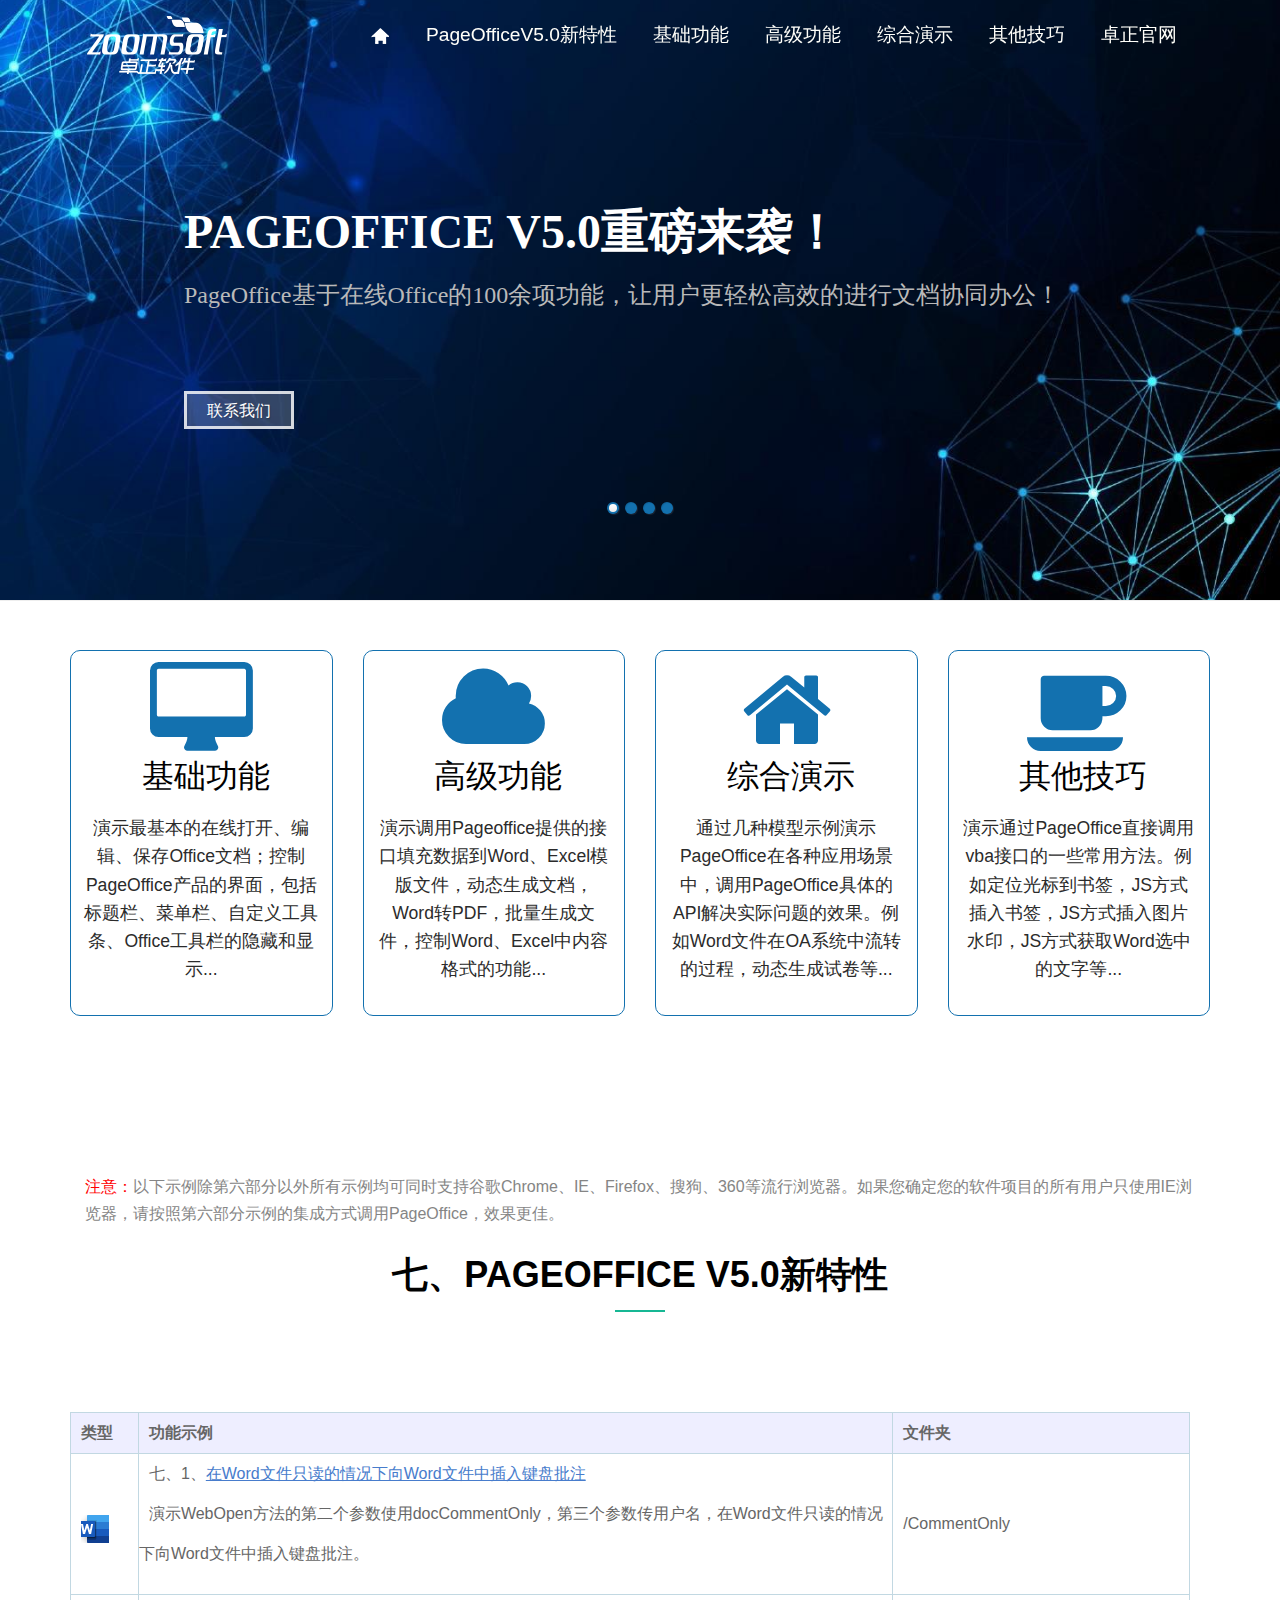
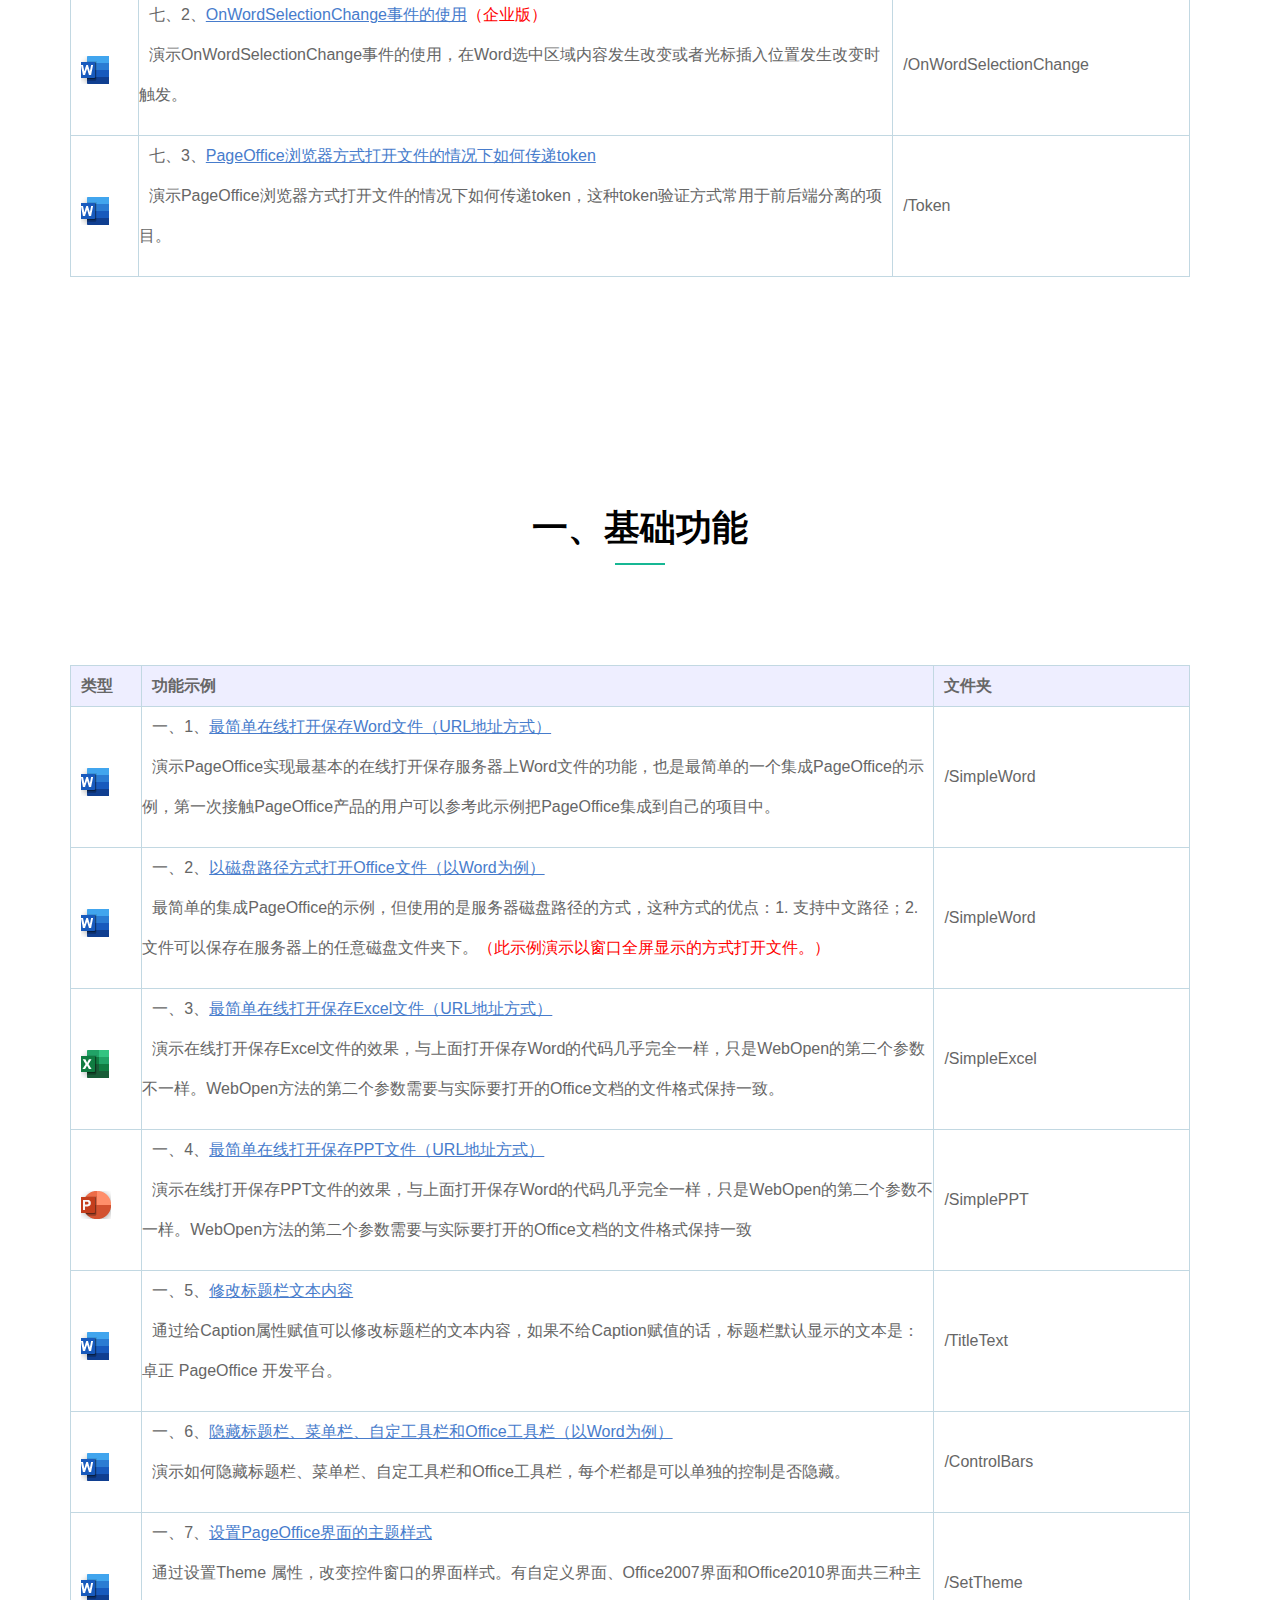
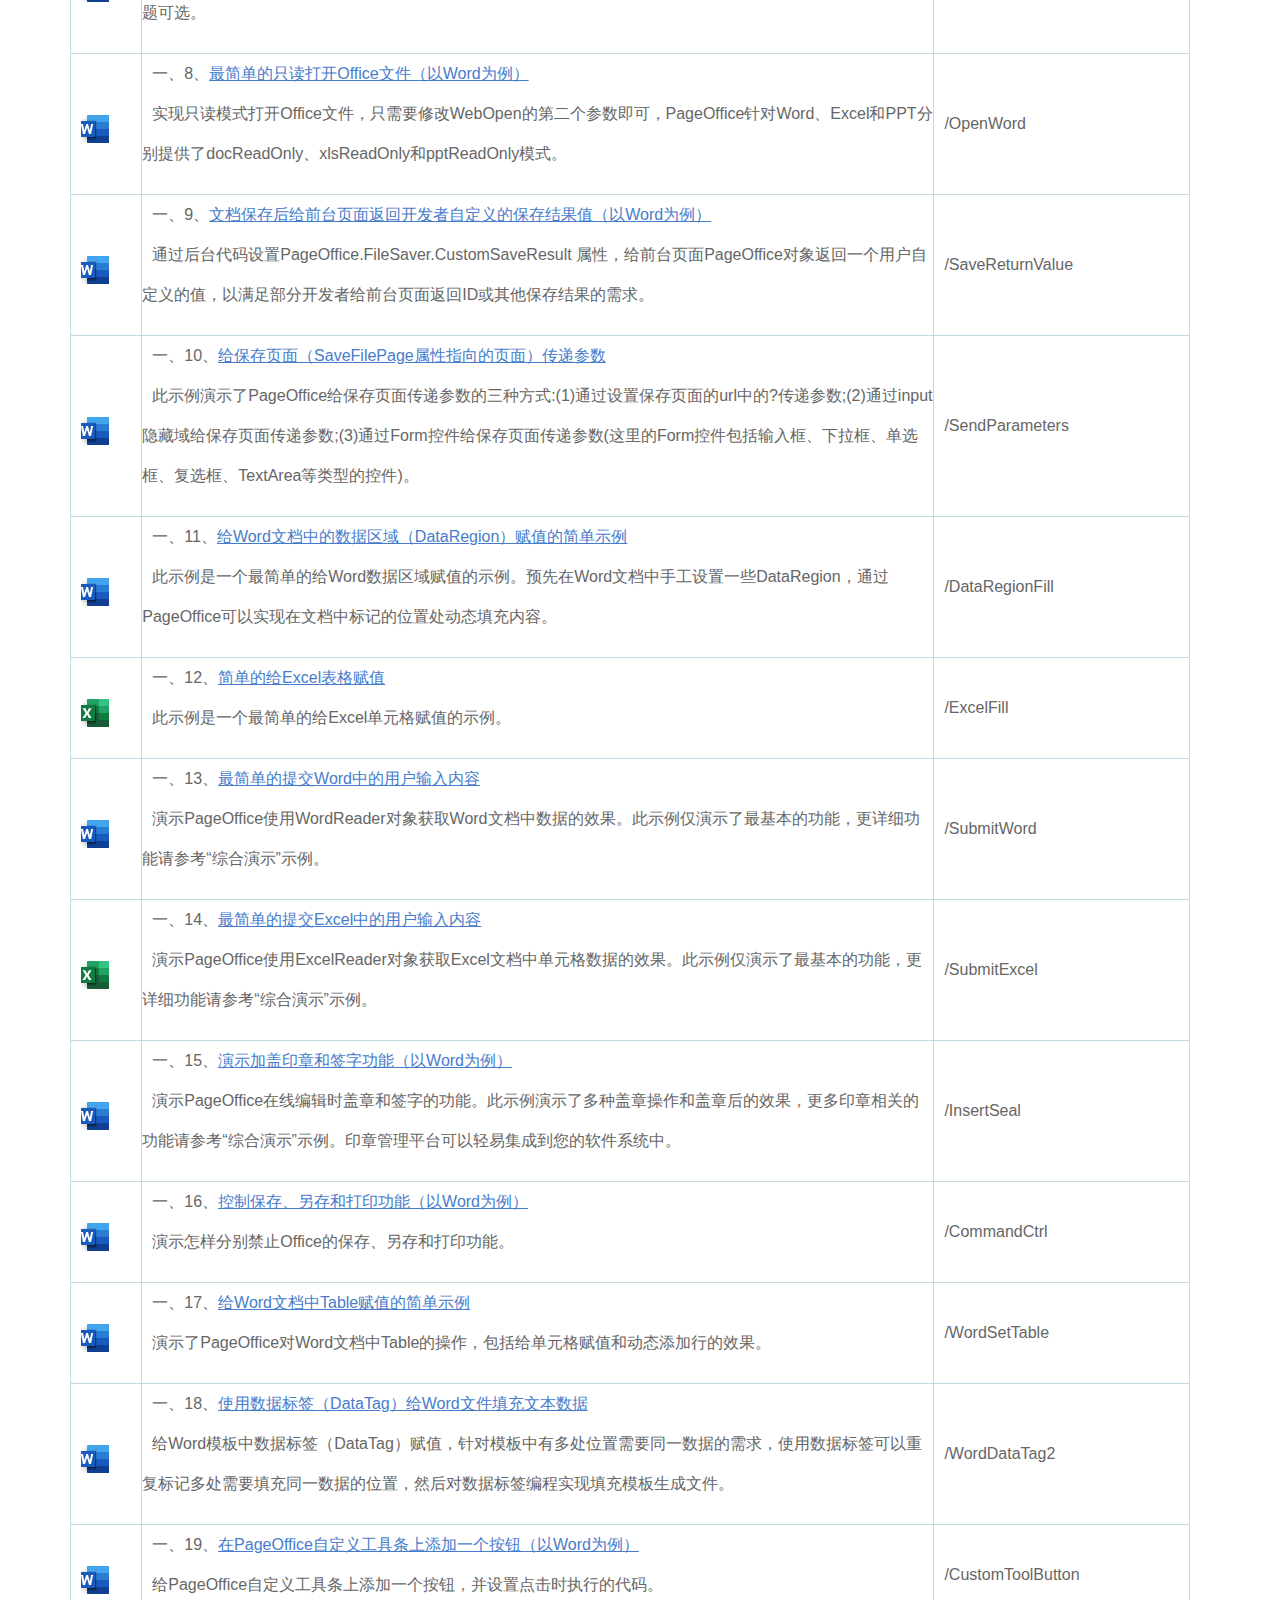
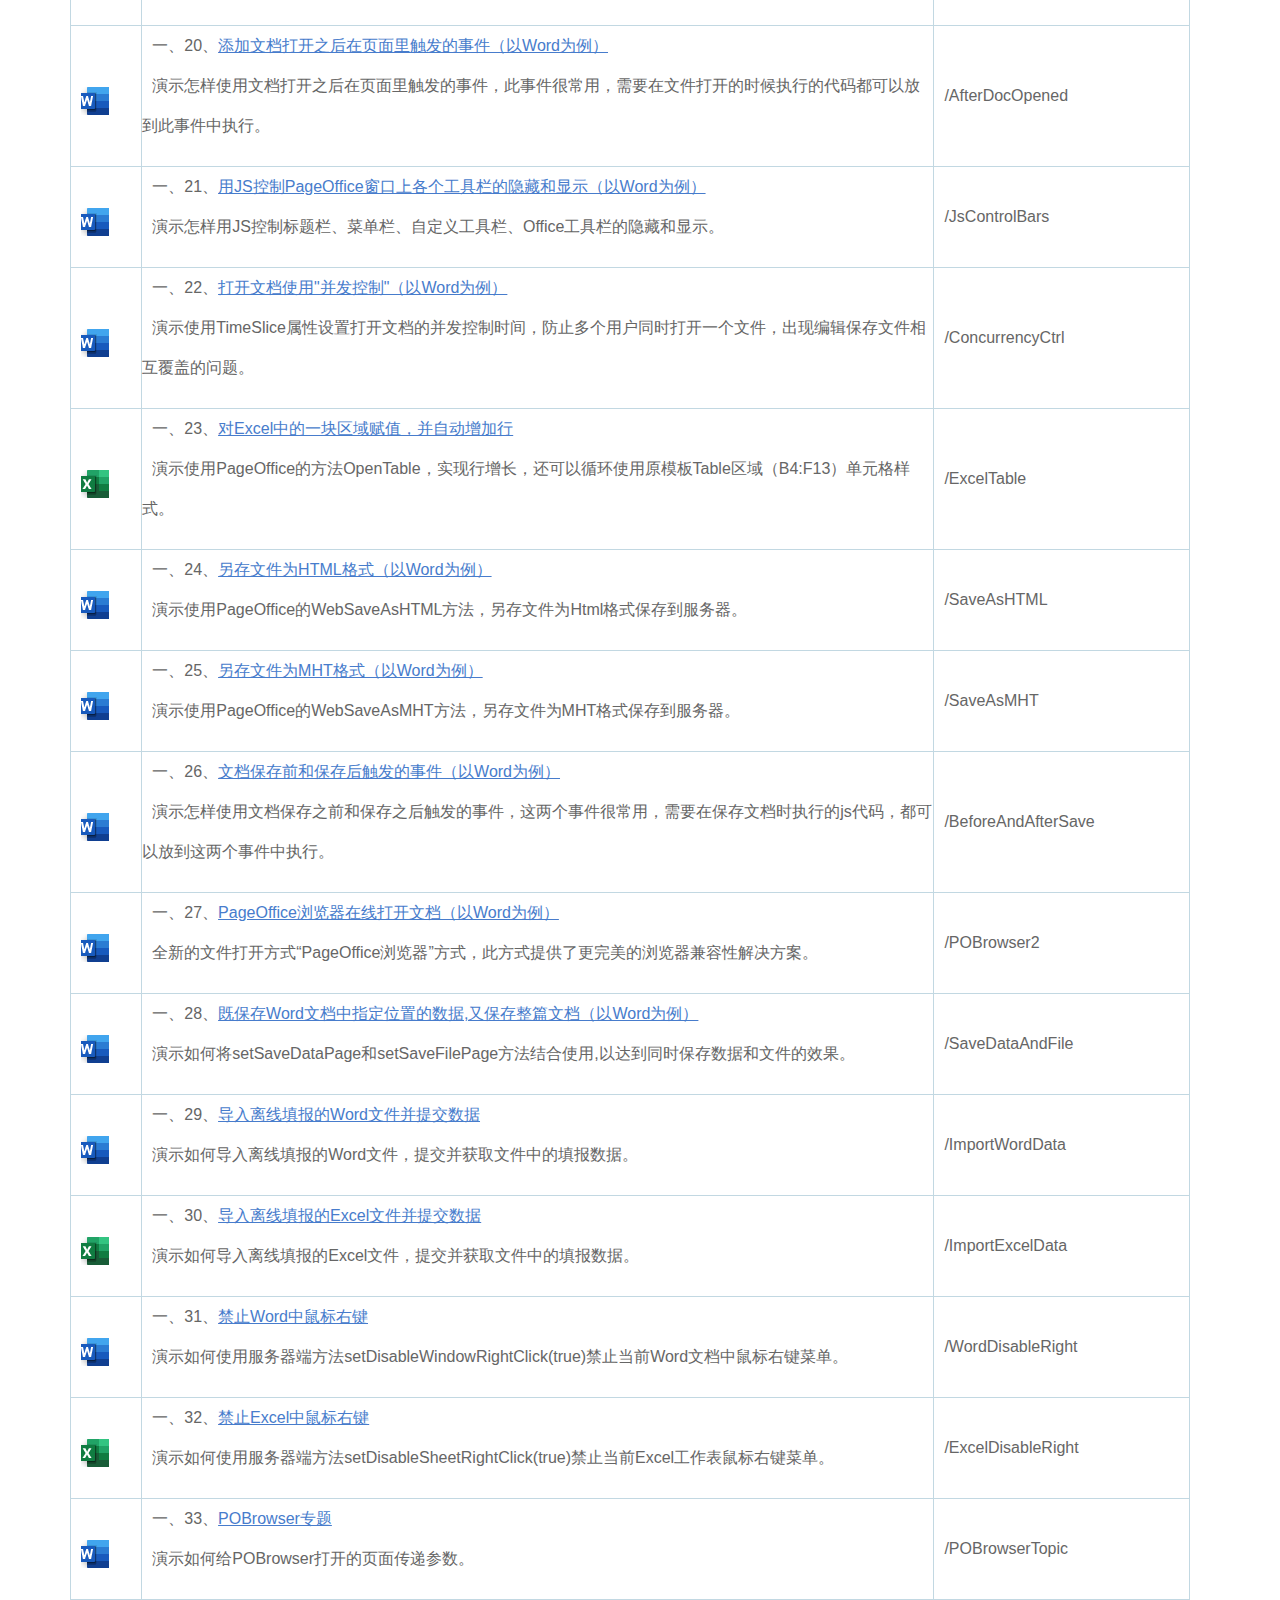
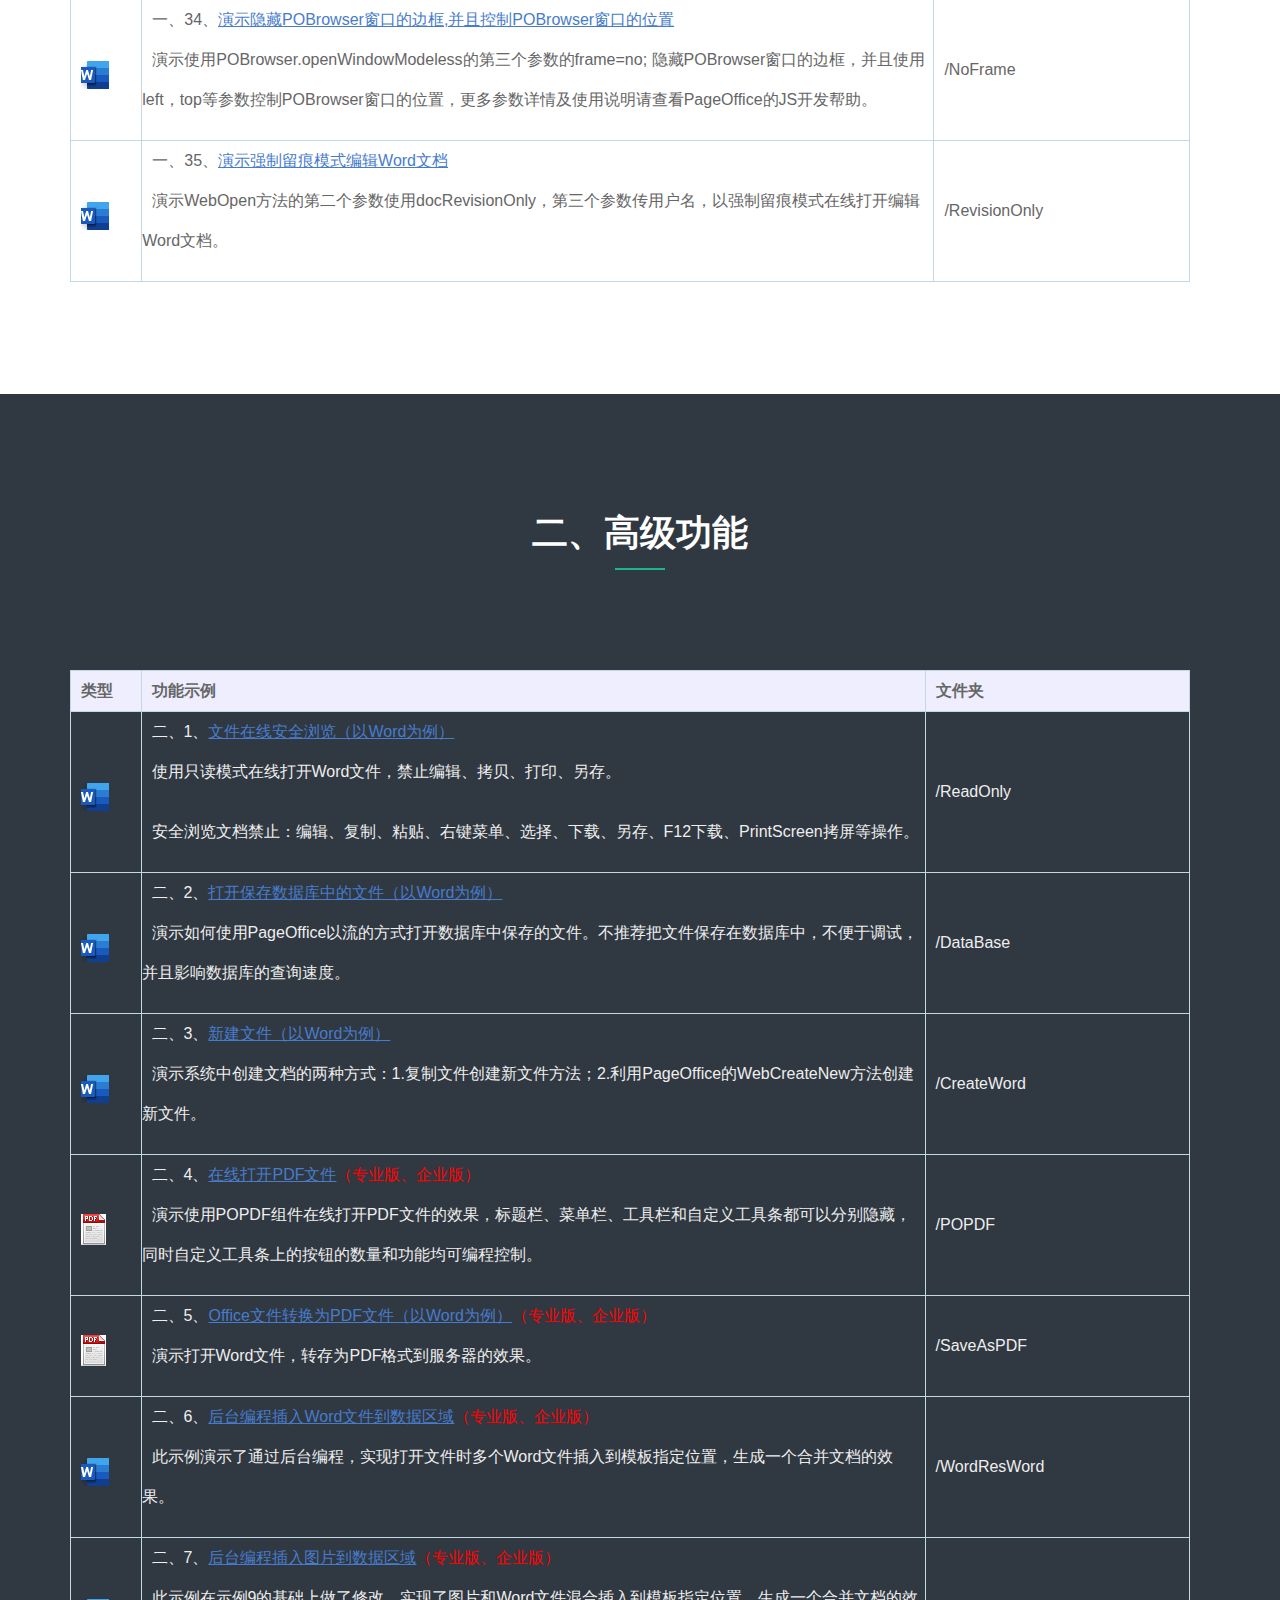
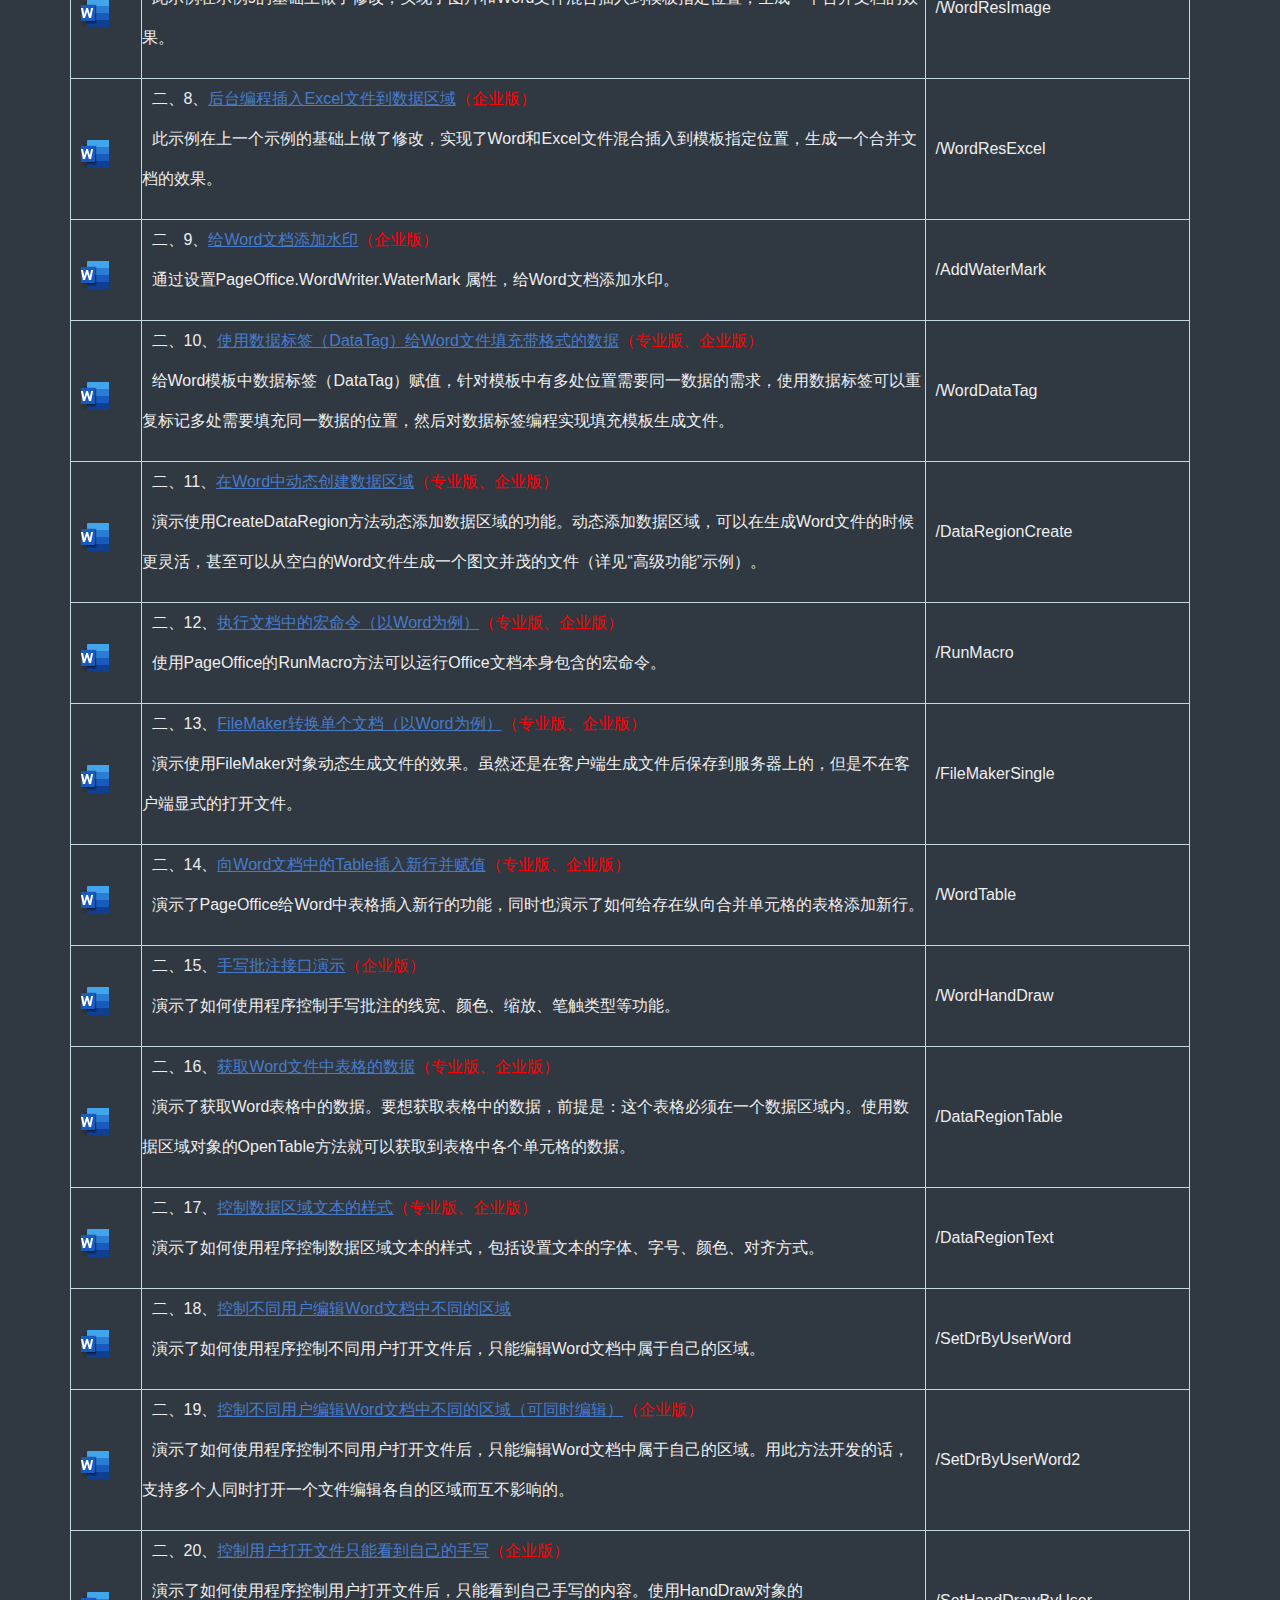
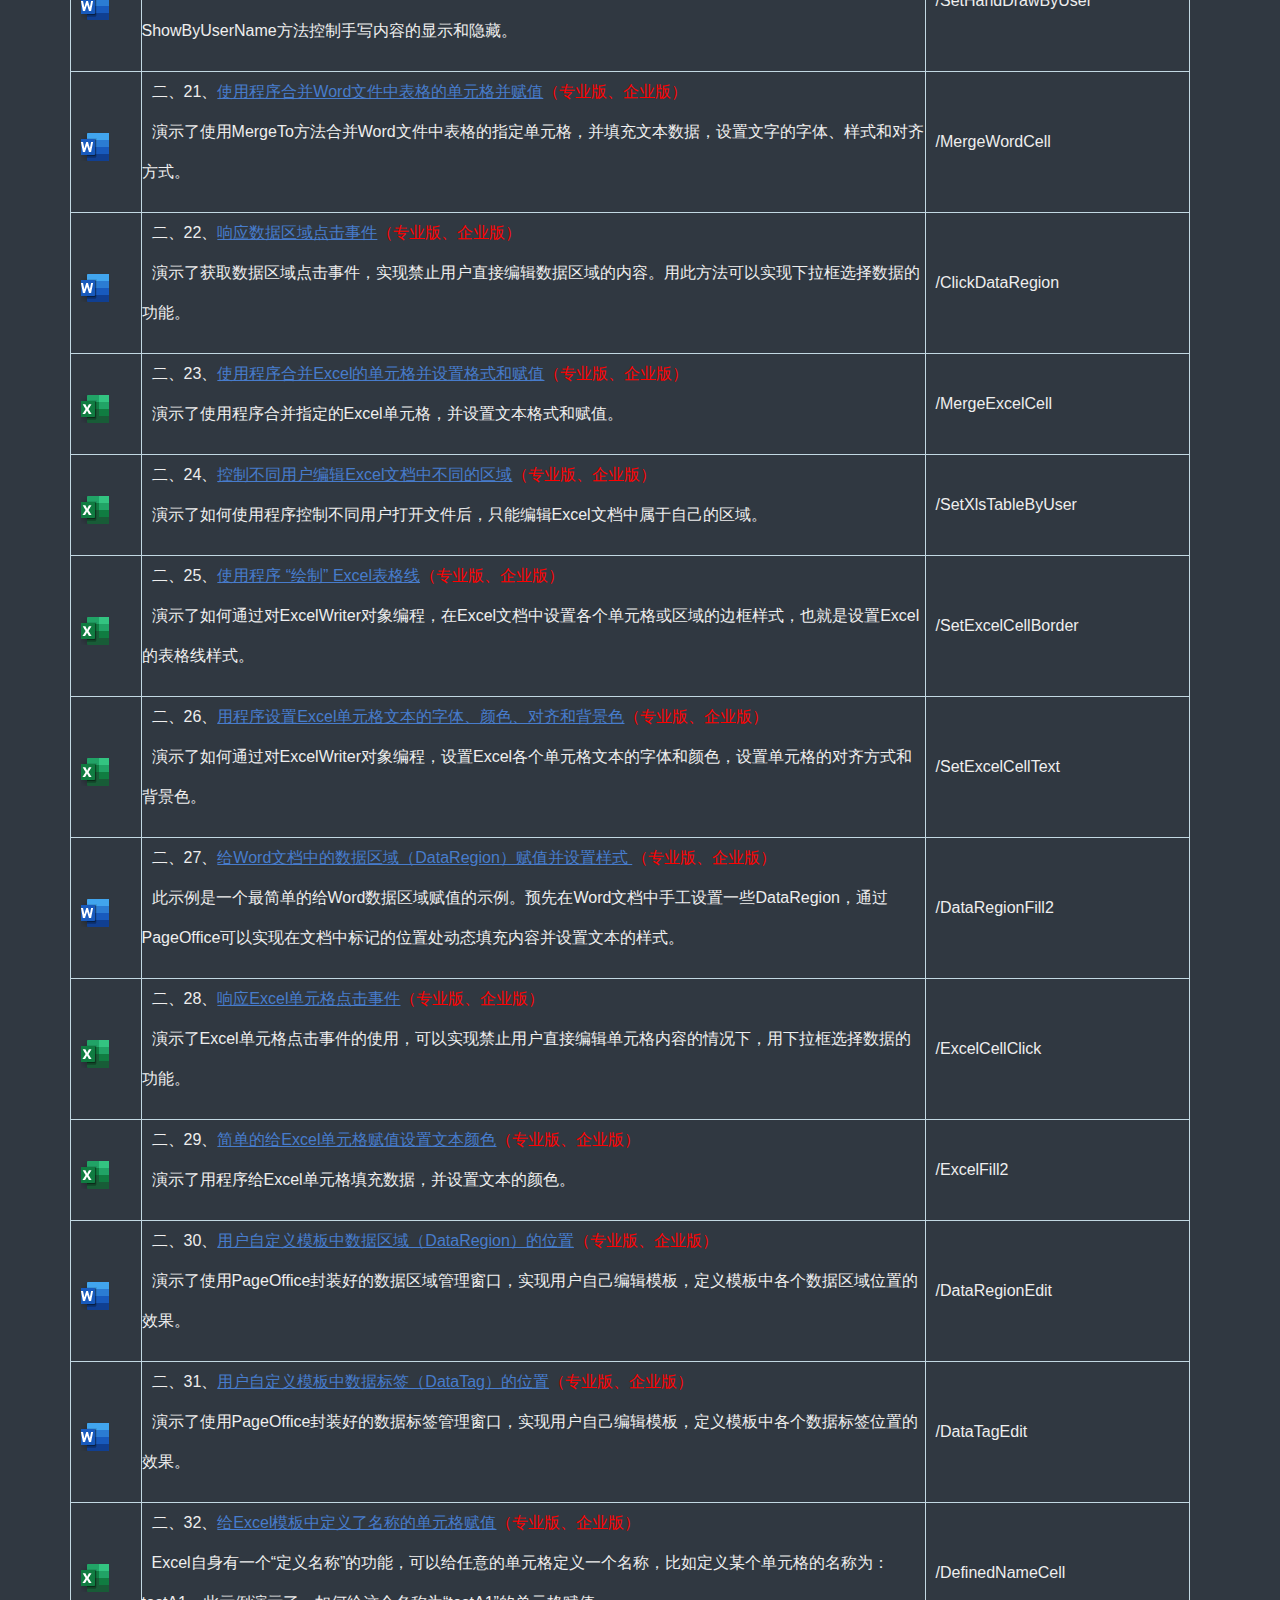
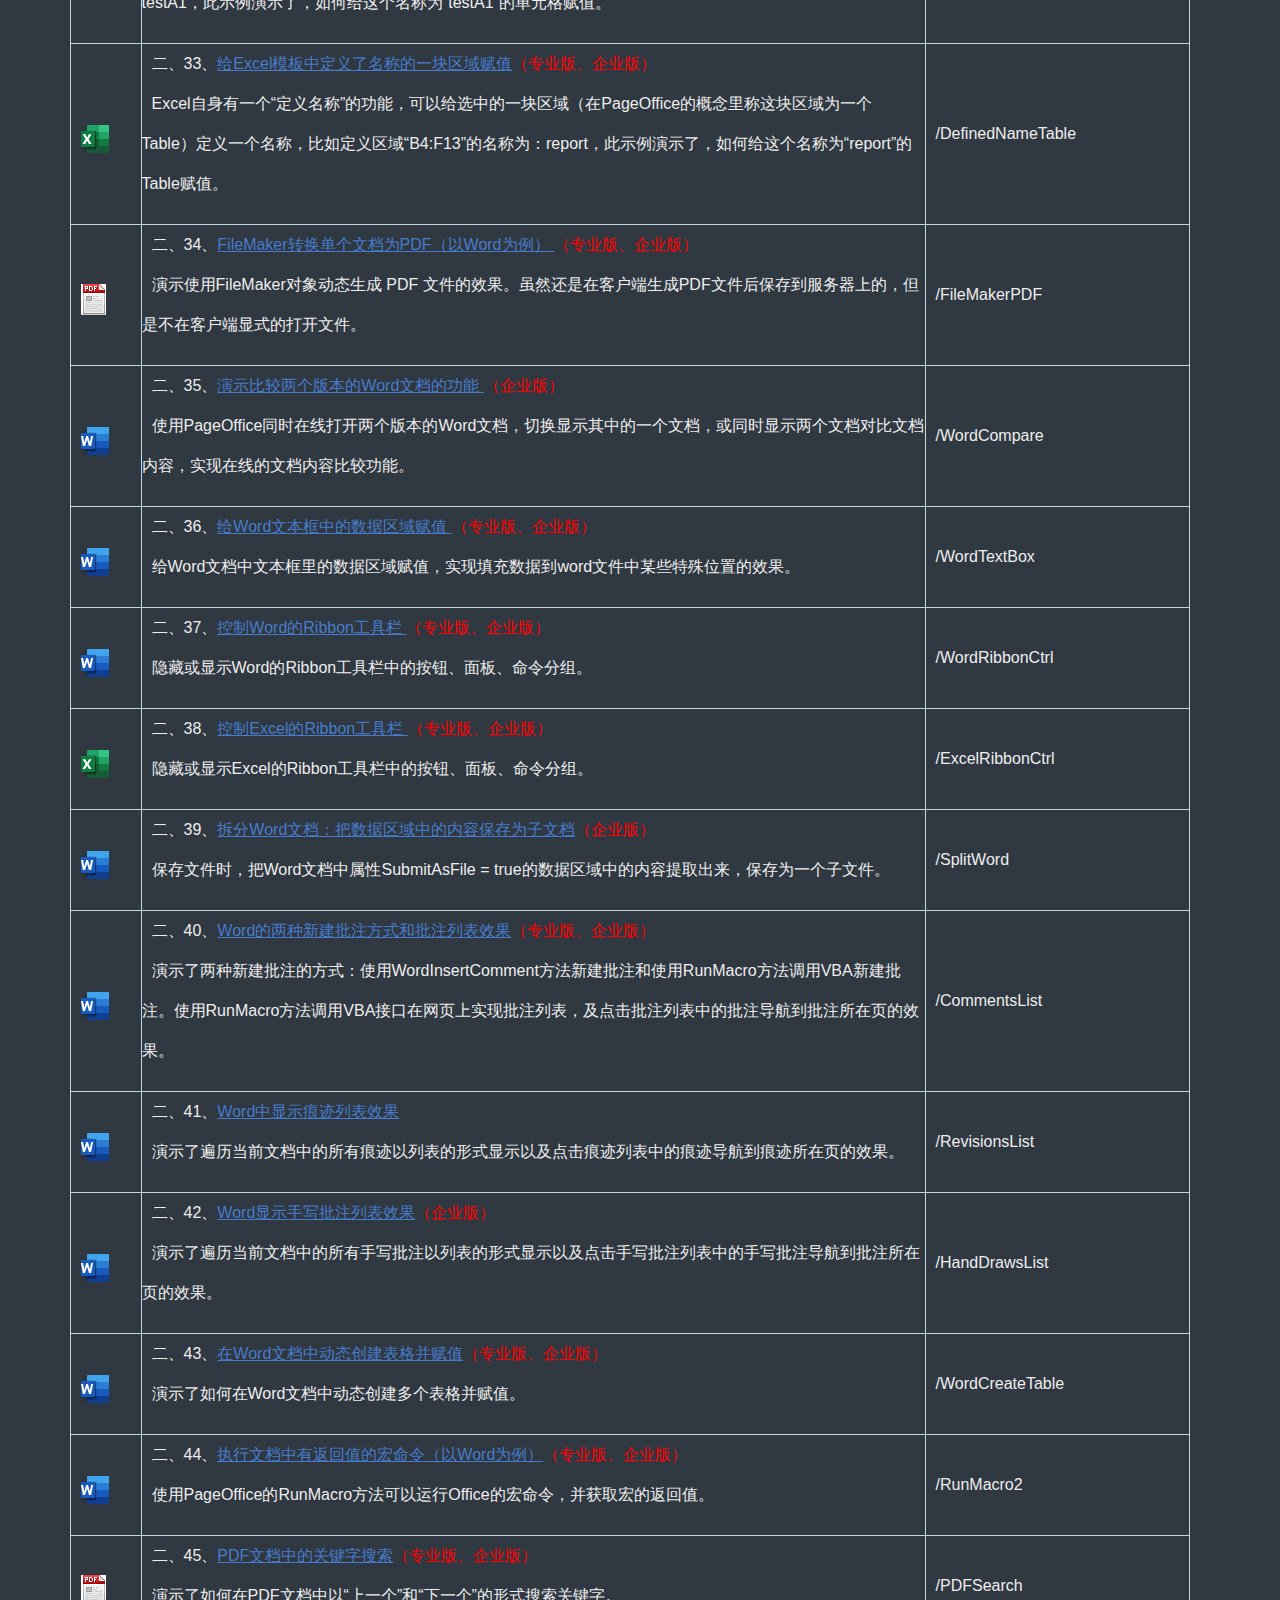
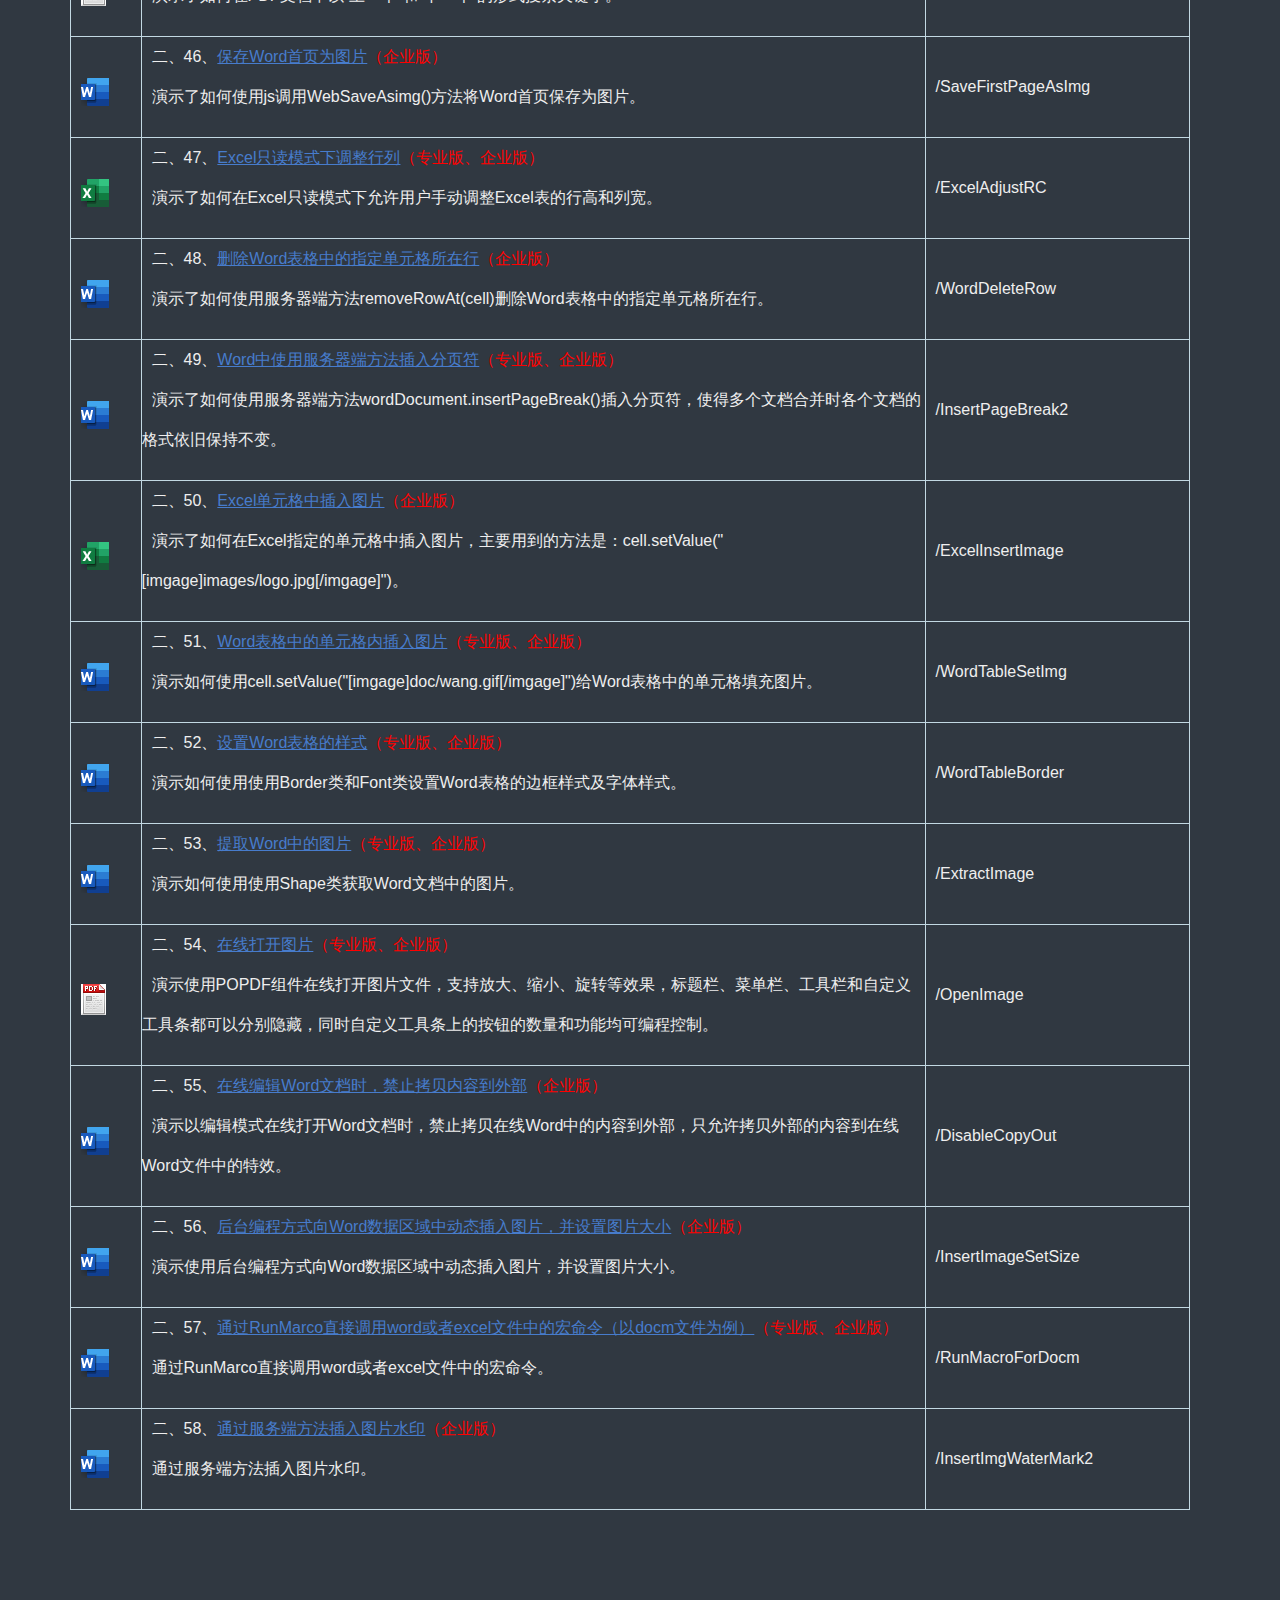
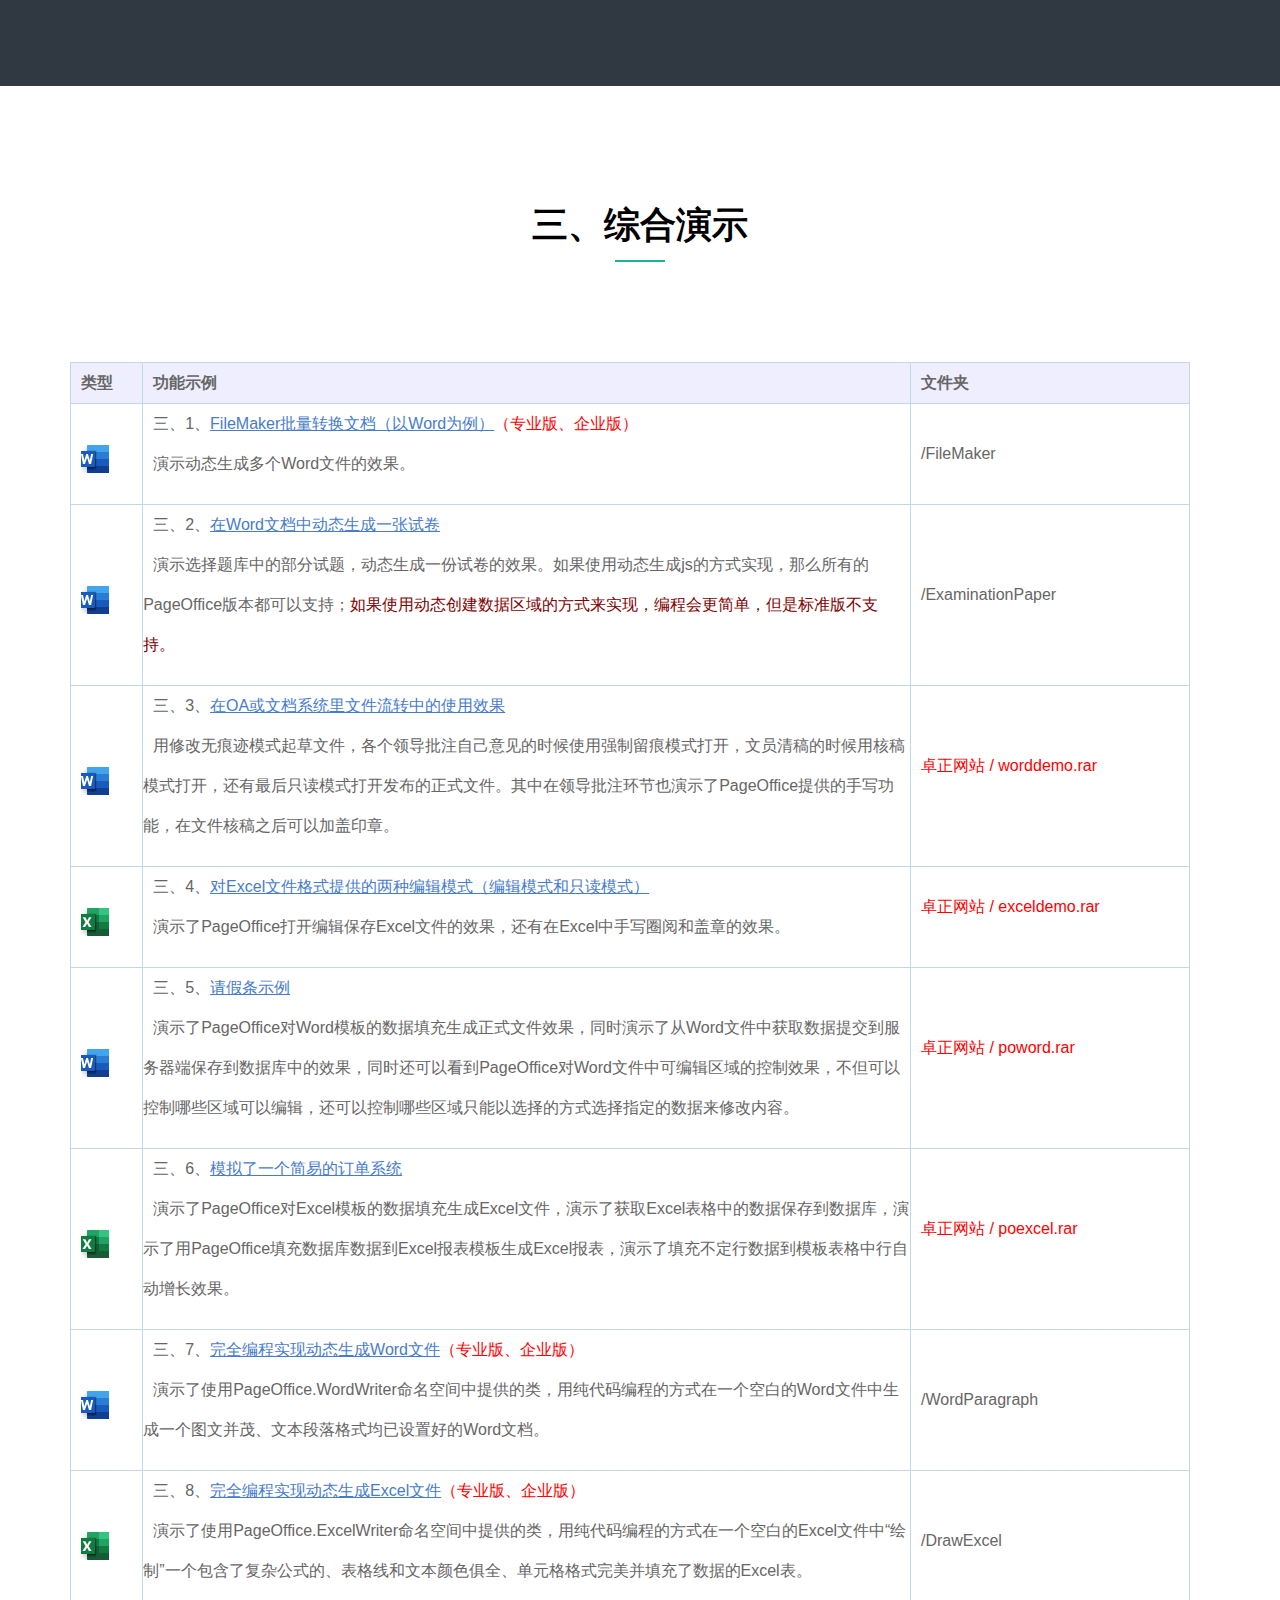
==== commit 79b21a55: "增加服务器端插入图片水印示例" ====
--- a/index.html
+++ b/index.html
@@ -1059,6 +1059,15 @@
                     </td>
                     <td>/RunMacroForDocm</td>
                 </tr>
+				 <tr>
+                    <td><img src="images/office-1.png"/></td>
+                    <td>二、58、<a
+                            href="javascript:POBrowser.openWindowModeless('InsertImgWaterMark2/Word.jsp' , 'width=1055px;height=900px;');">通过服务端方法插入图片水印</a><span
+                            style=" color:Red;">（企业版）</span>
+                        <p>通过服务端方法插入图片水印。</p>
+                    </td>
+                    <td>/InsertImgWaterMark2</td>
+                </tr>
                 </tbody>
             </table>
         </div>
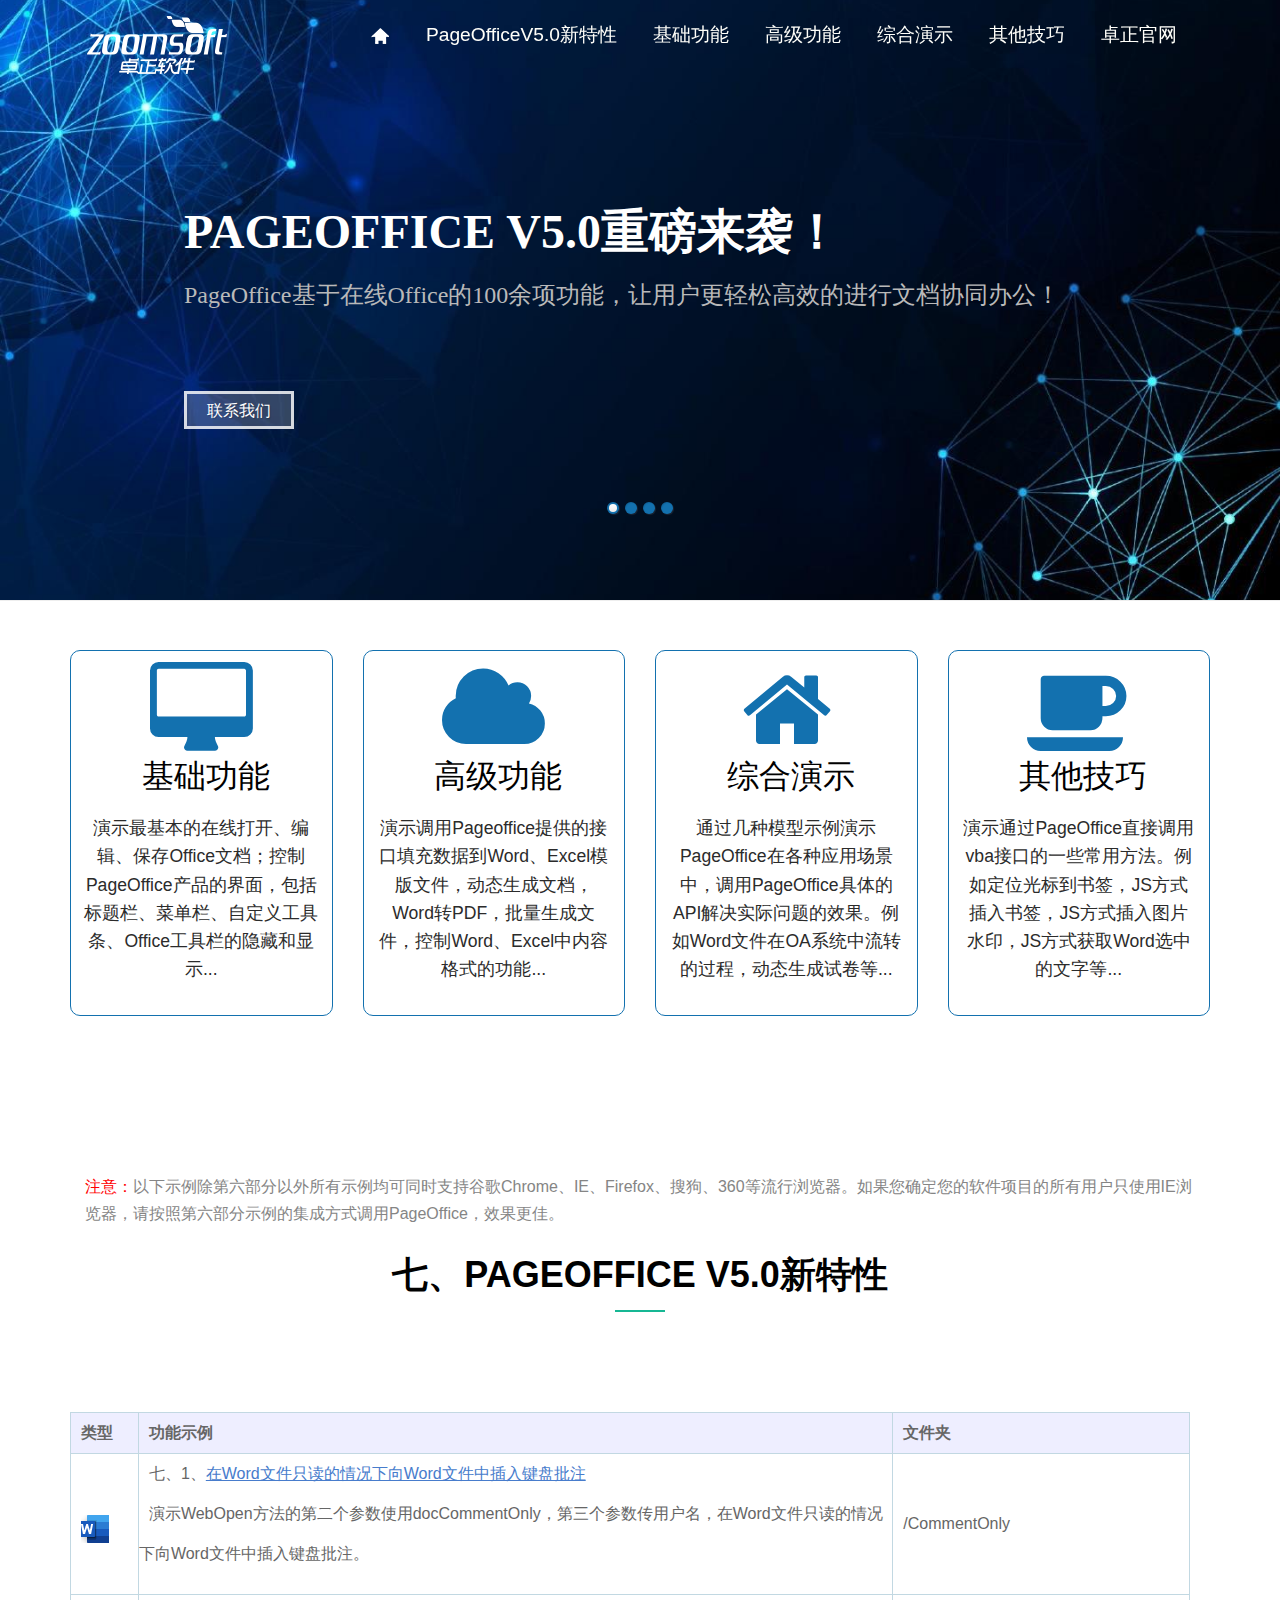
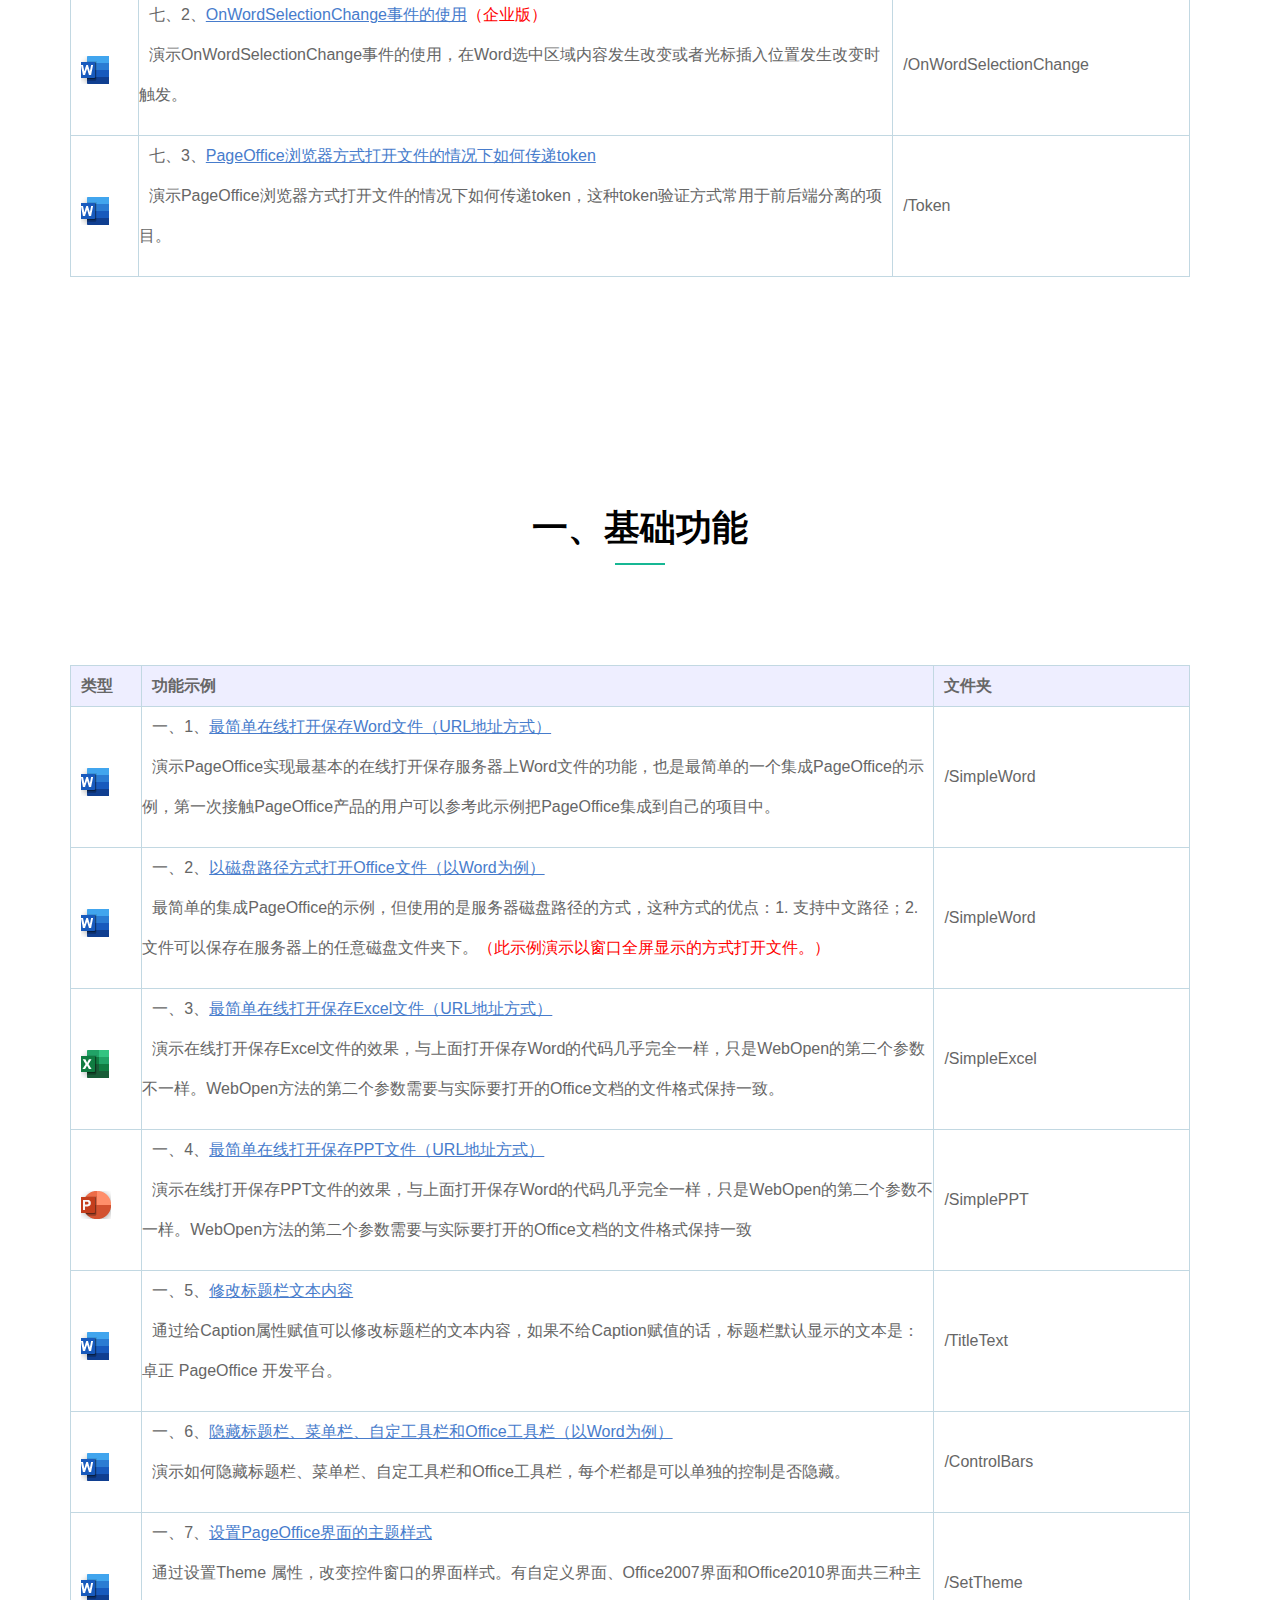
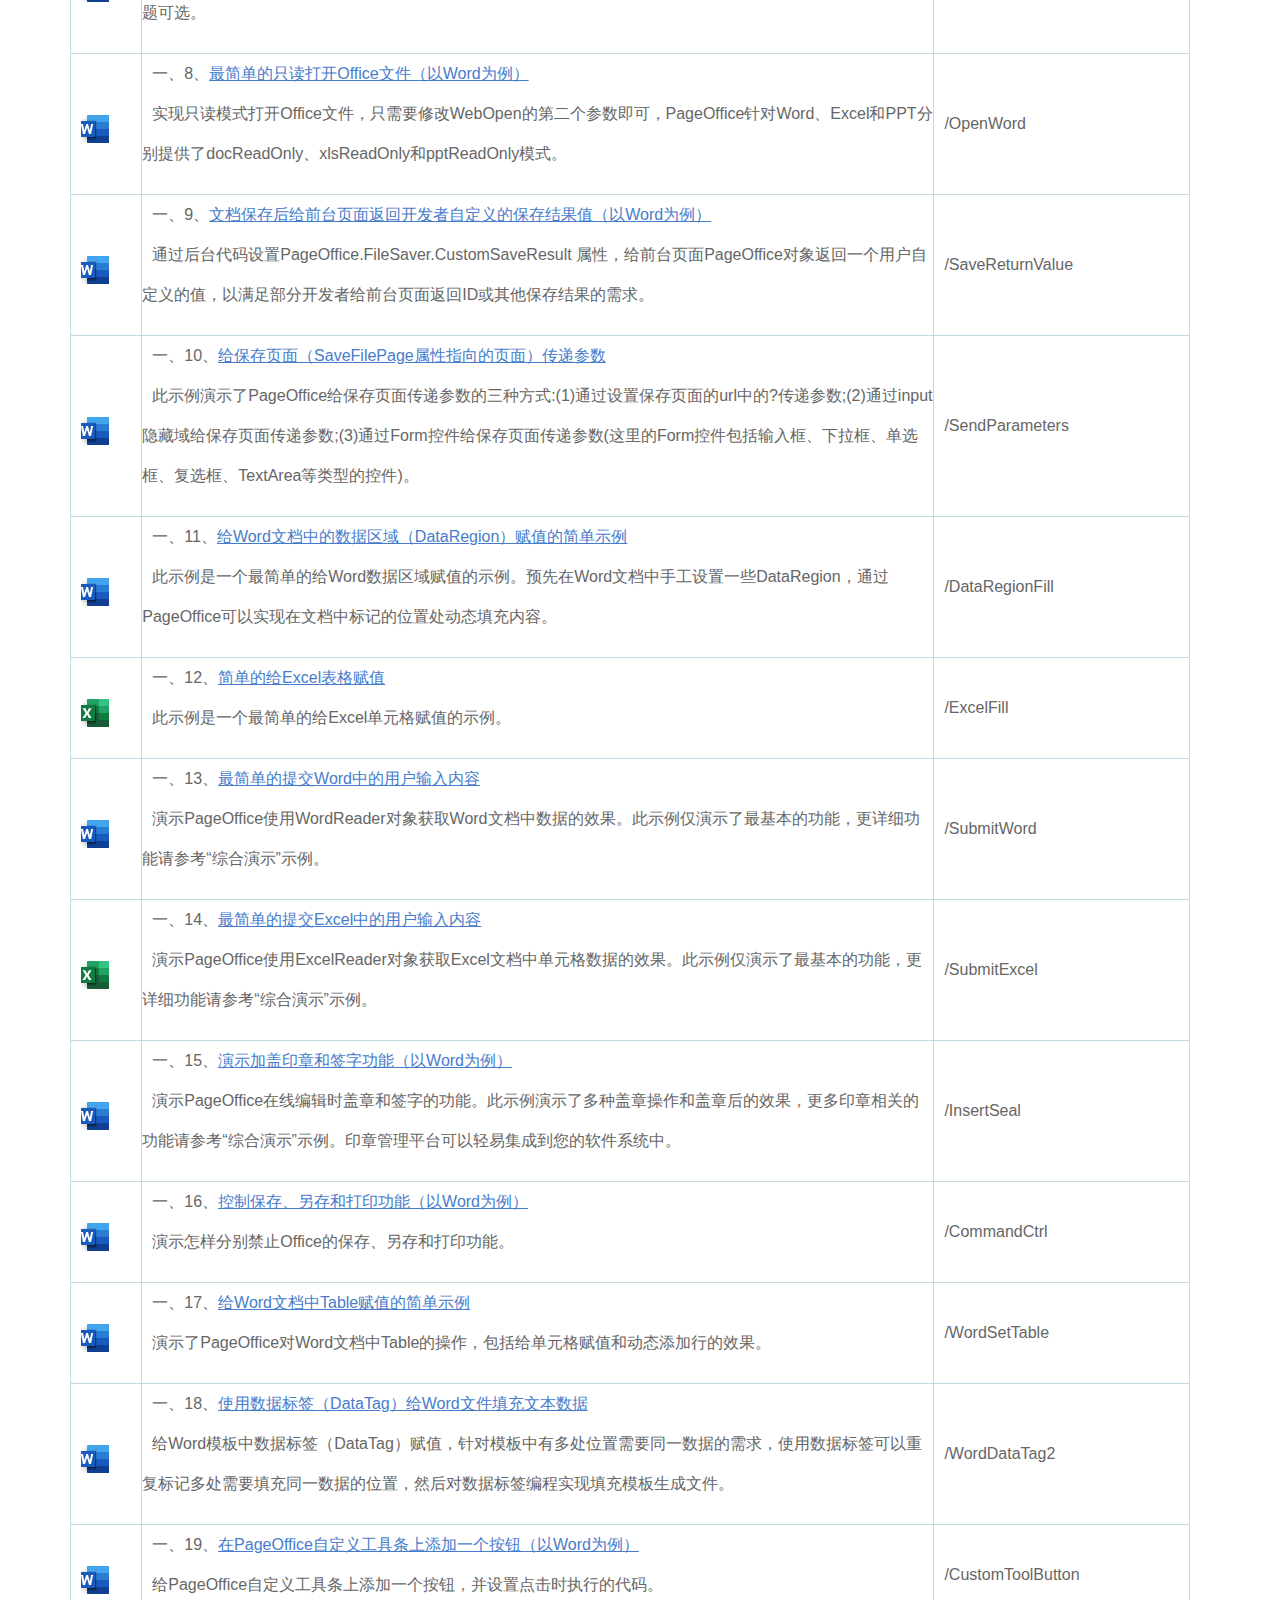
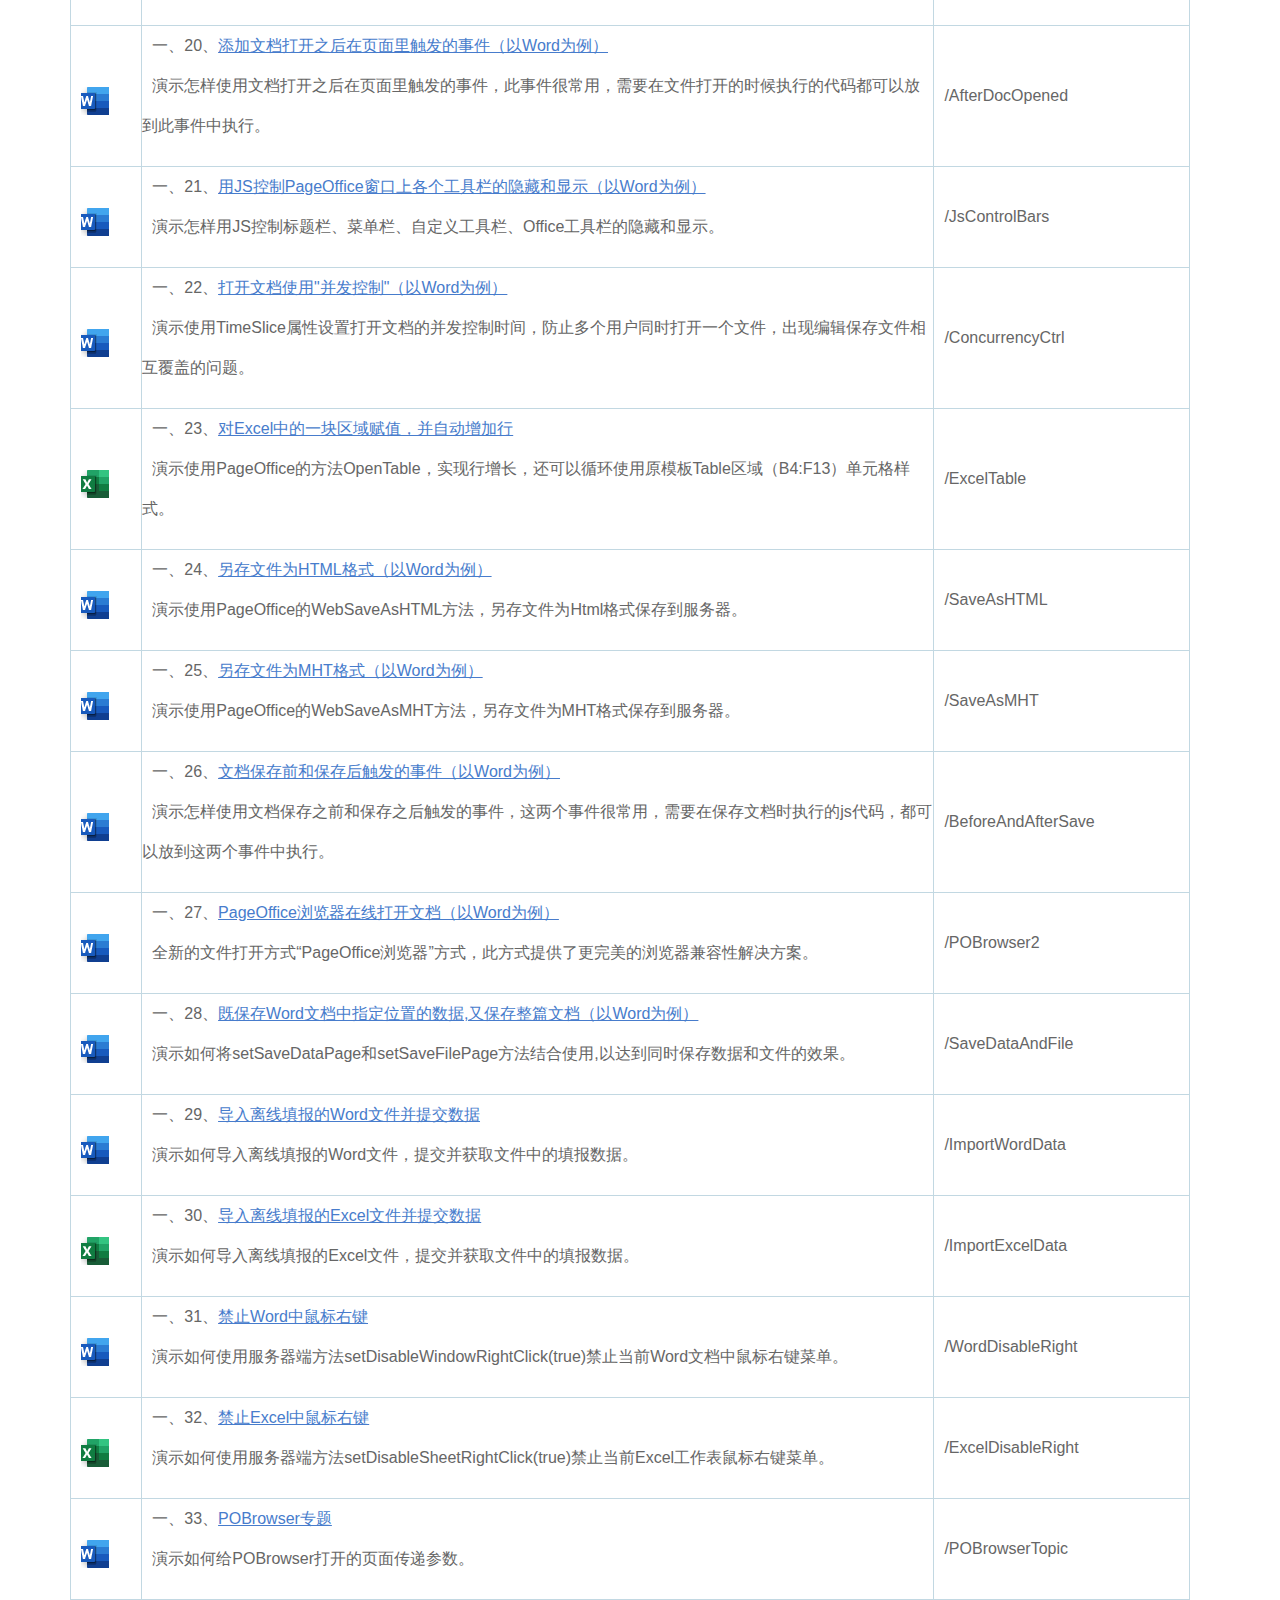
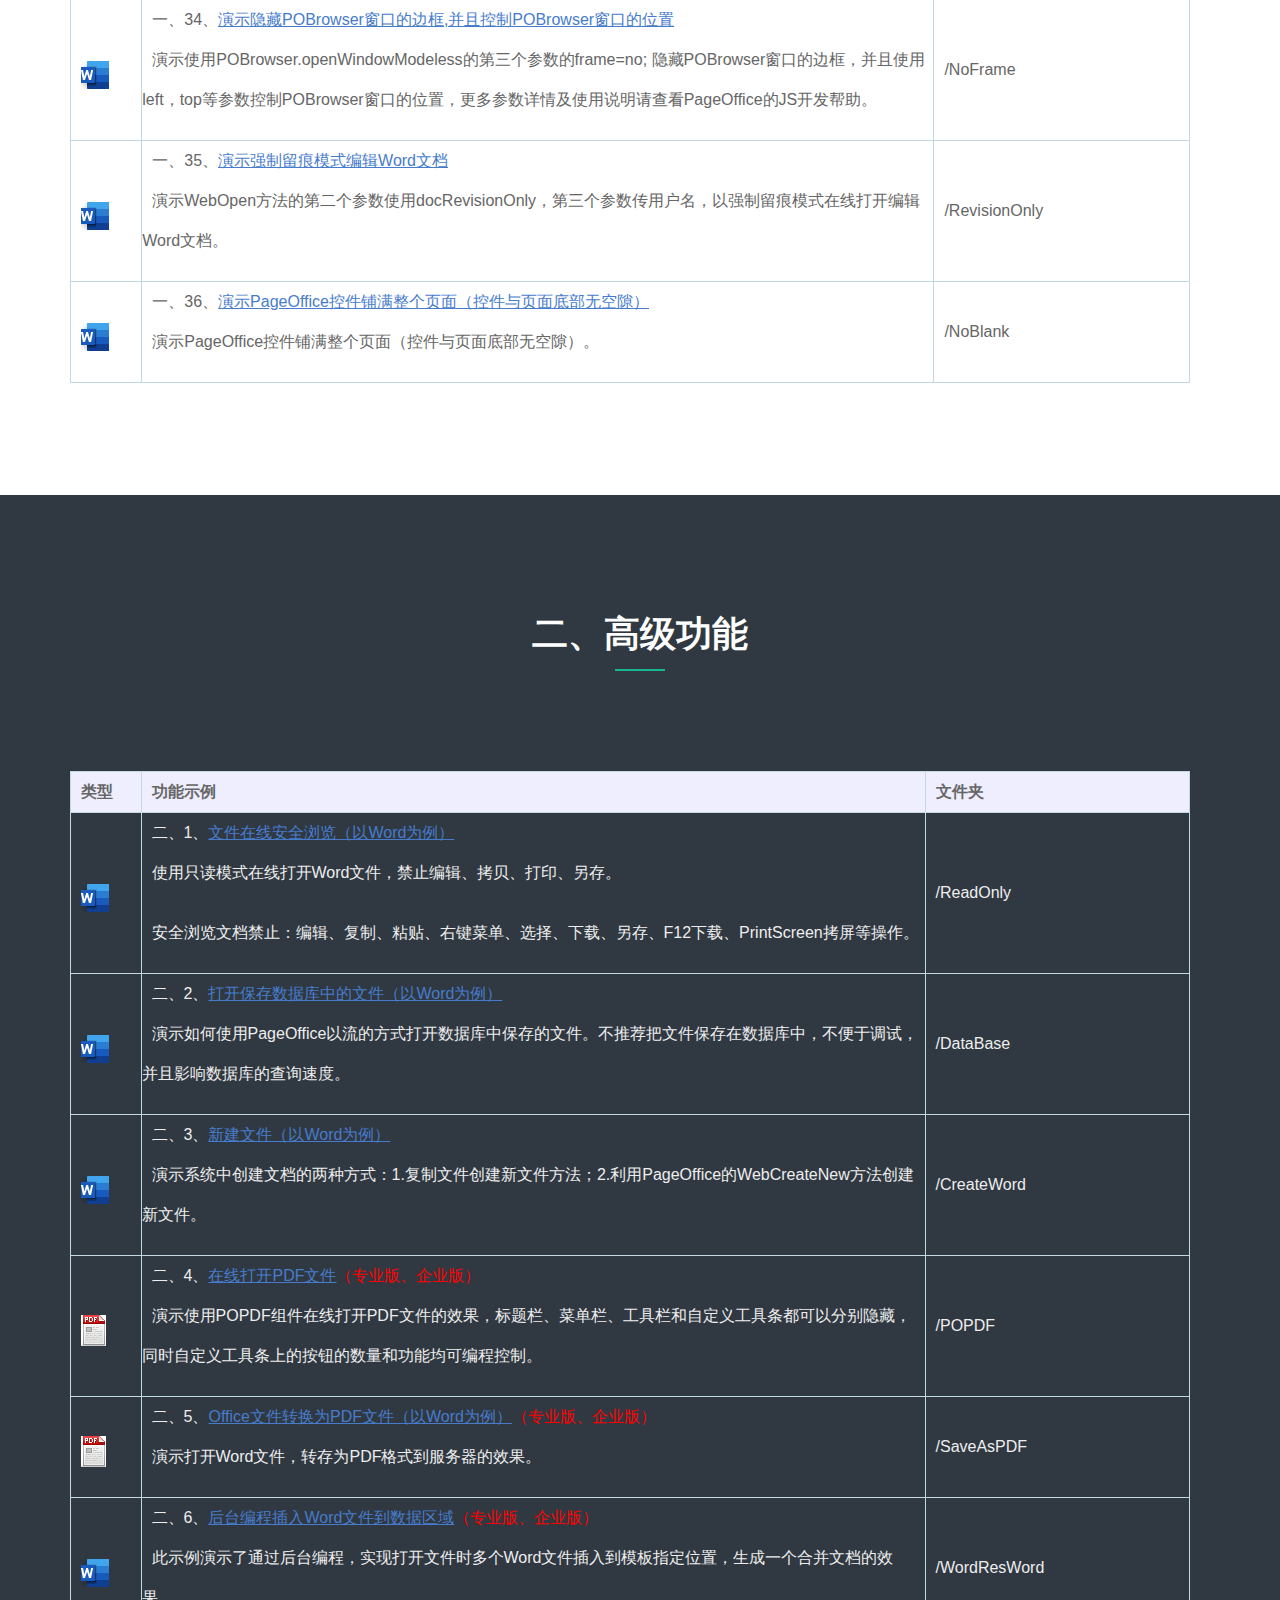
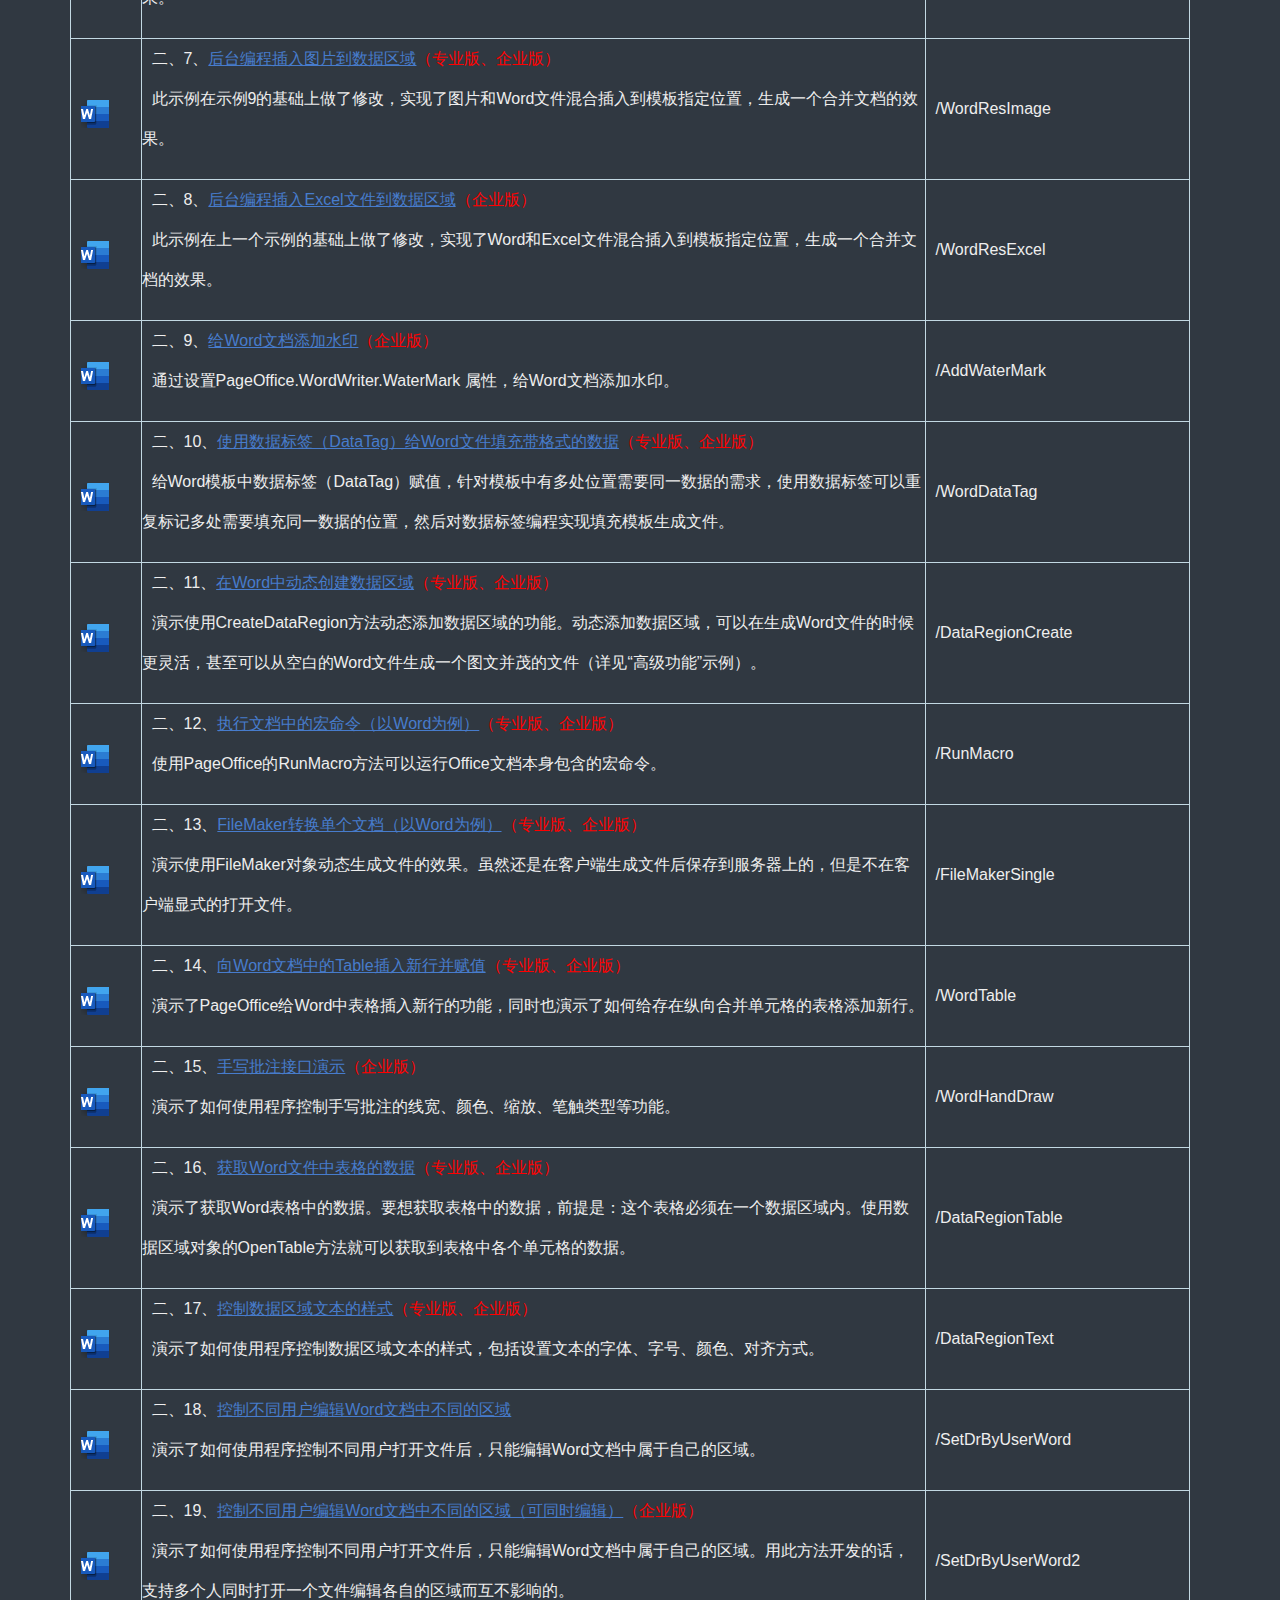
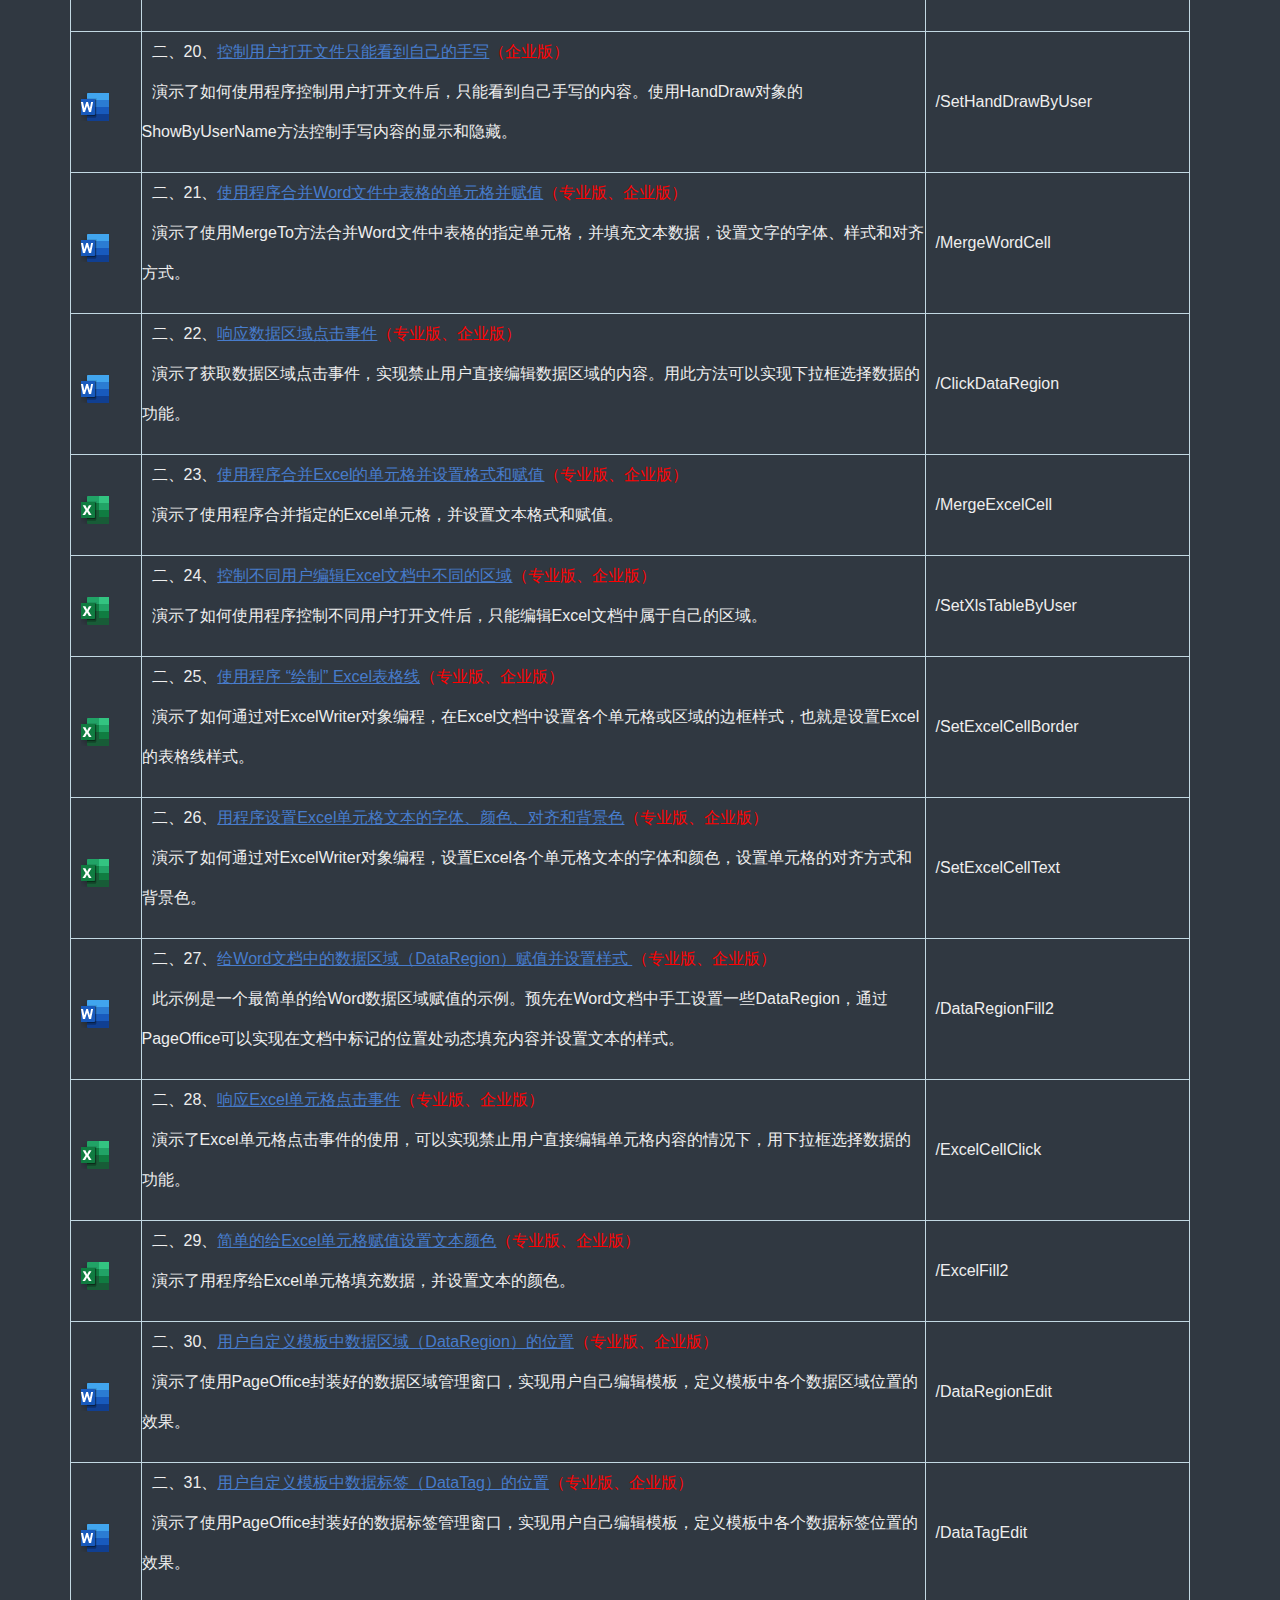
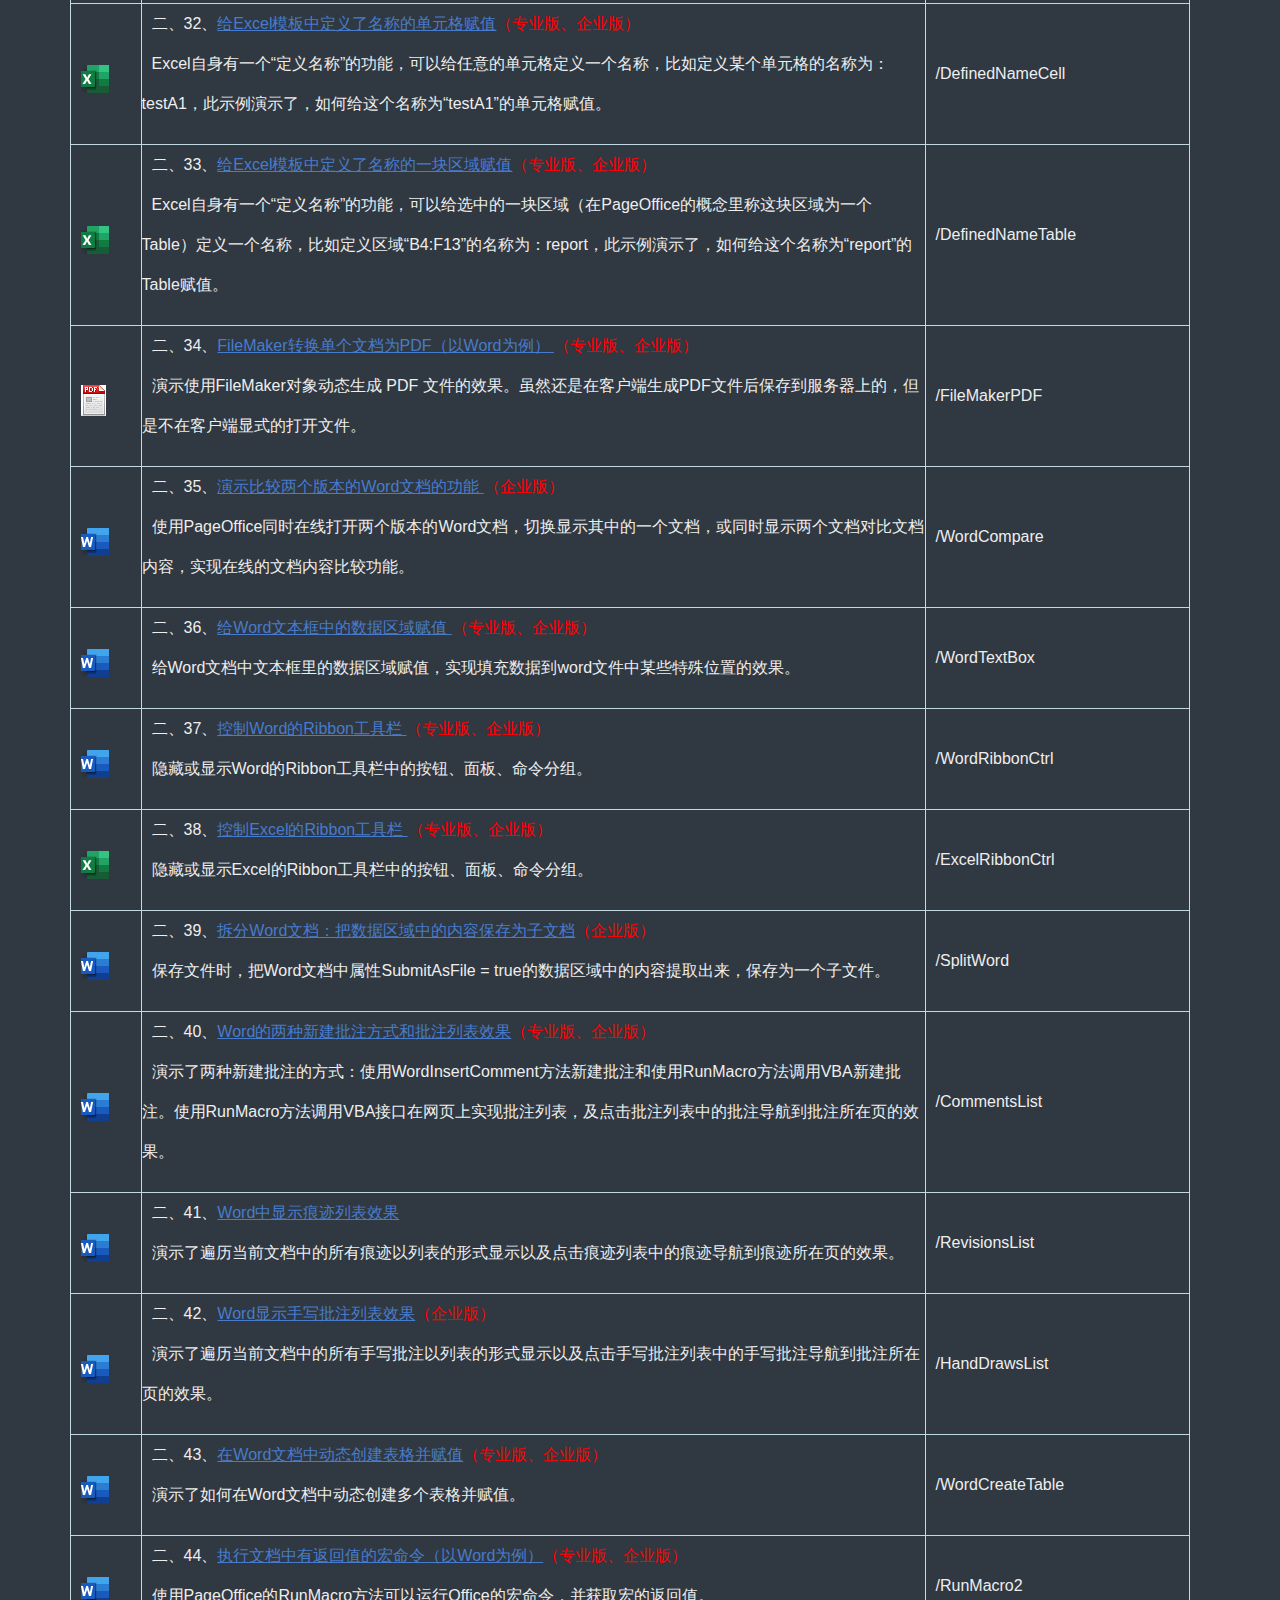
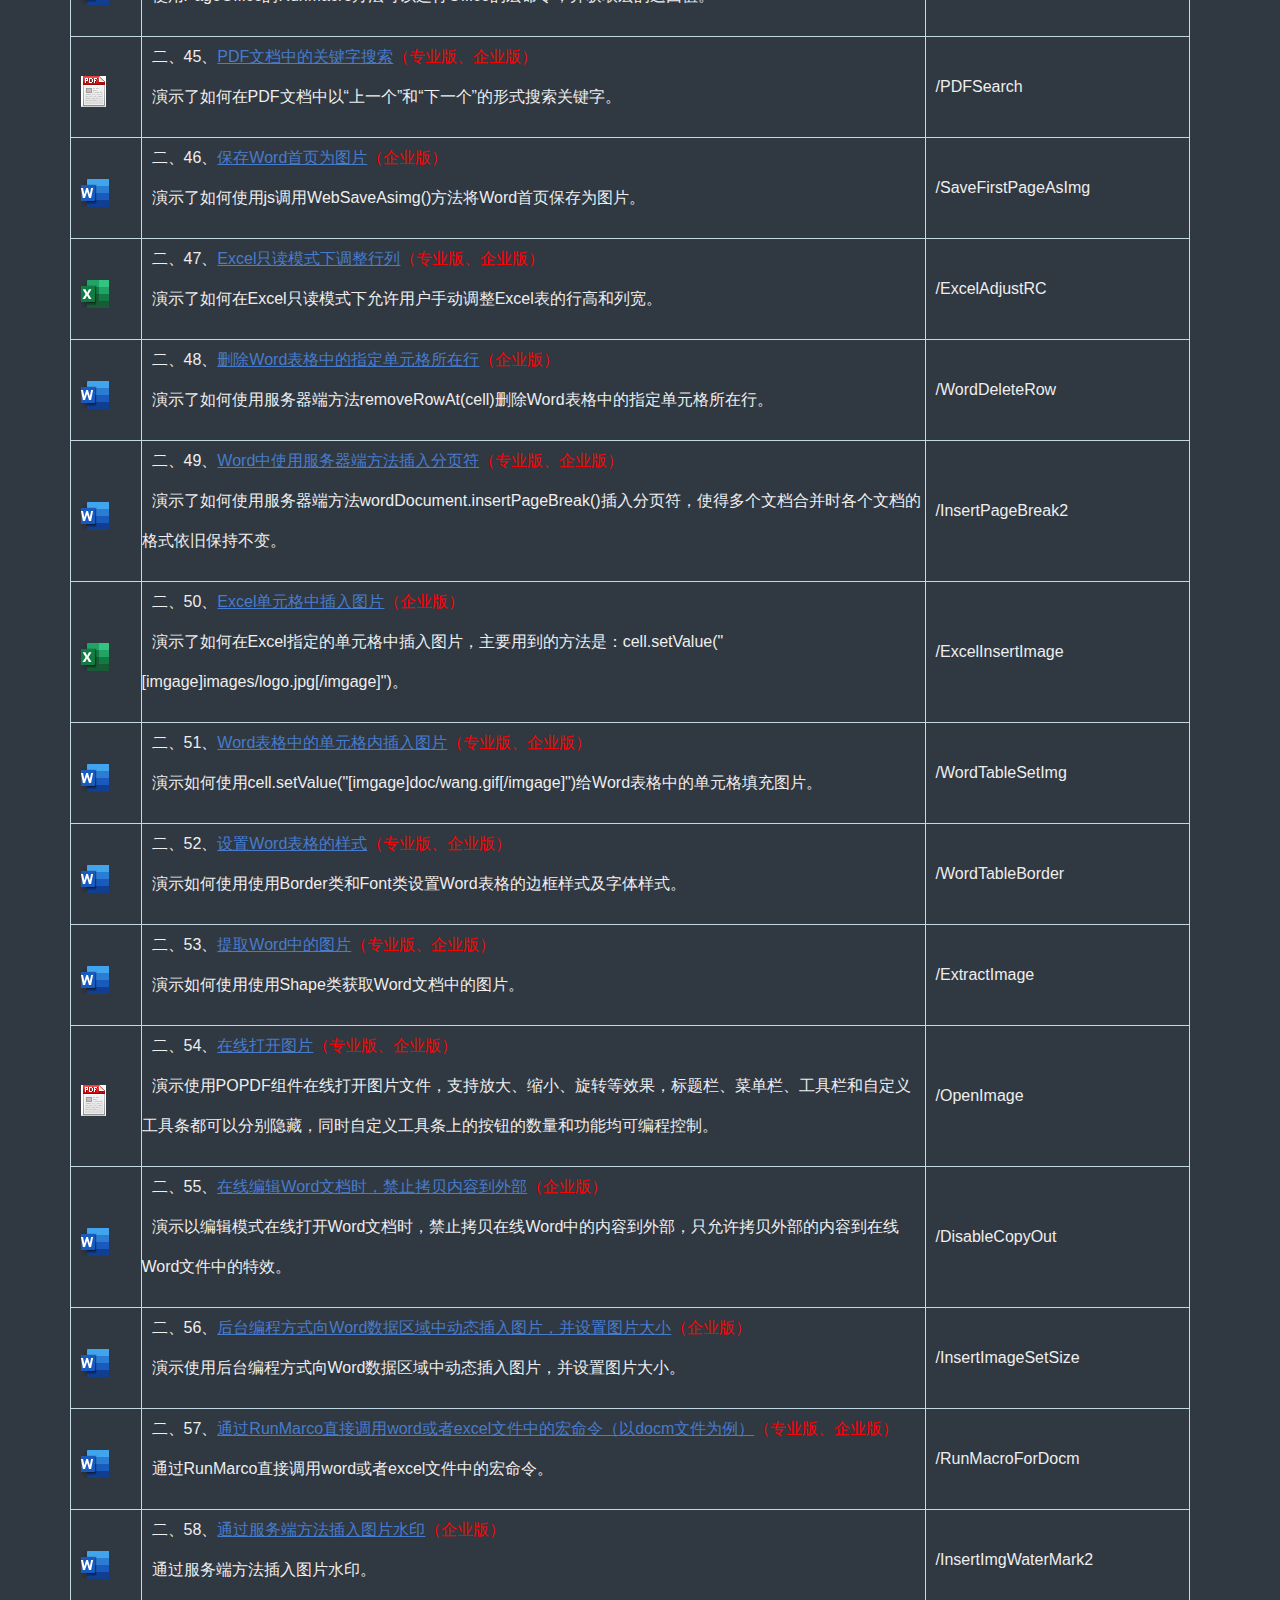
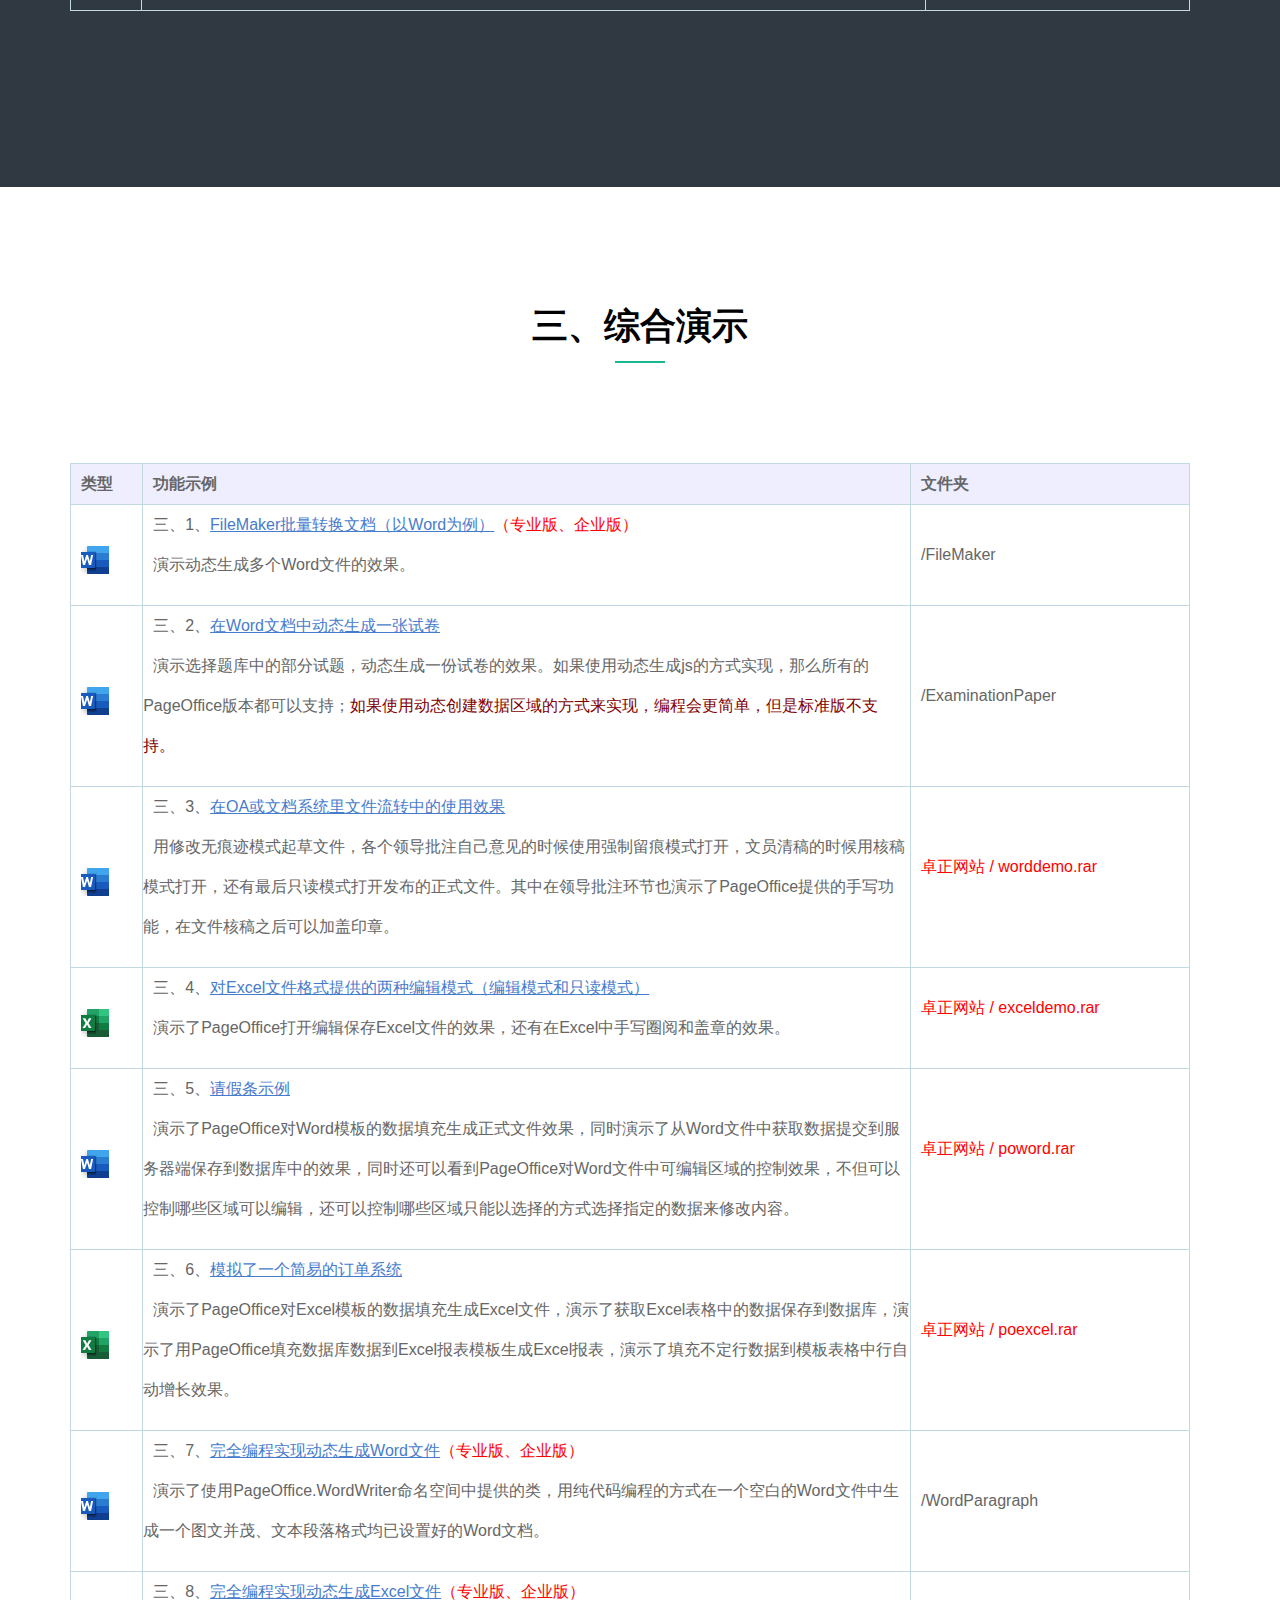
==== commit 43aa4fd2: "添加控件铺满页面的示例" ====
--- a/index.html
+++ b/index.html
@@ -519,6 +519,14 @@
                     </td>
                     <td>/RevisionOnly</td>
                 </tr>
+				 <tr>
+                    <td><img src="images/office-1.png"/></td>
+                    <td>一、36、<a
+                            href="javascript:POBrowser.openWindowModeless('NoBlank/Word.jsp', 'width=1050px;height=900px;');">演示PageOffice控件铺满整个页面（控件与页面底部无空隙）</a>
+                        <p>演示PageOffice控件铺满整个页面（控件与页面底部无空隙）。</p>
+                    </td>
+                    <td>/NoBlank</td>
+                </tr>
                 </tbody>
             </table>
         </div>
